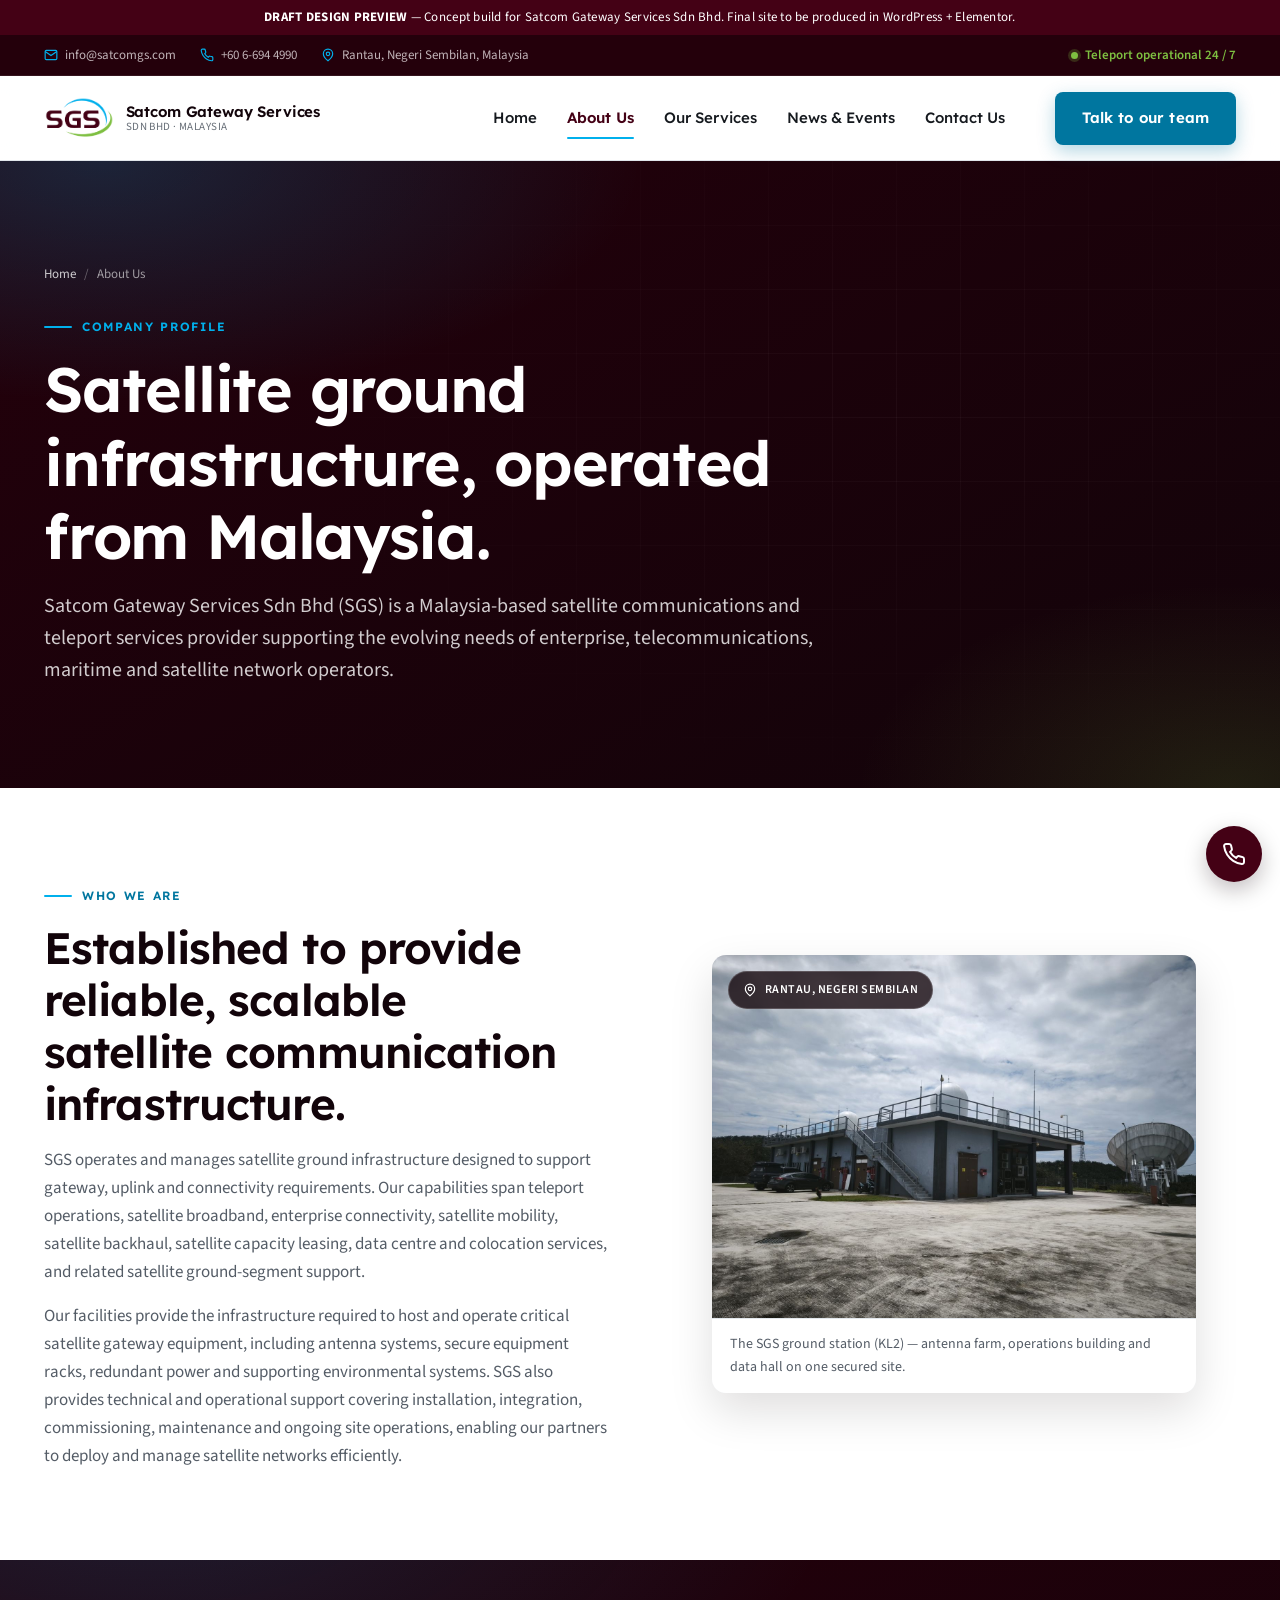
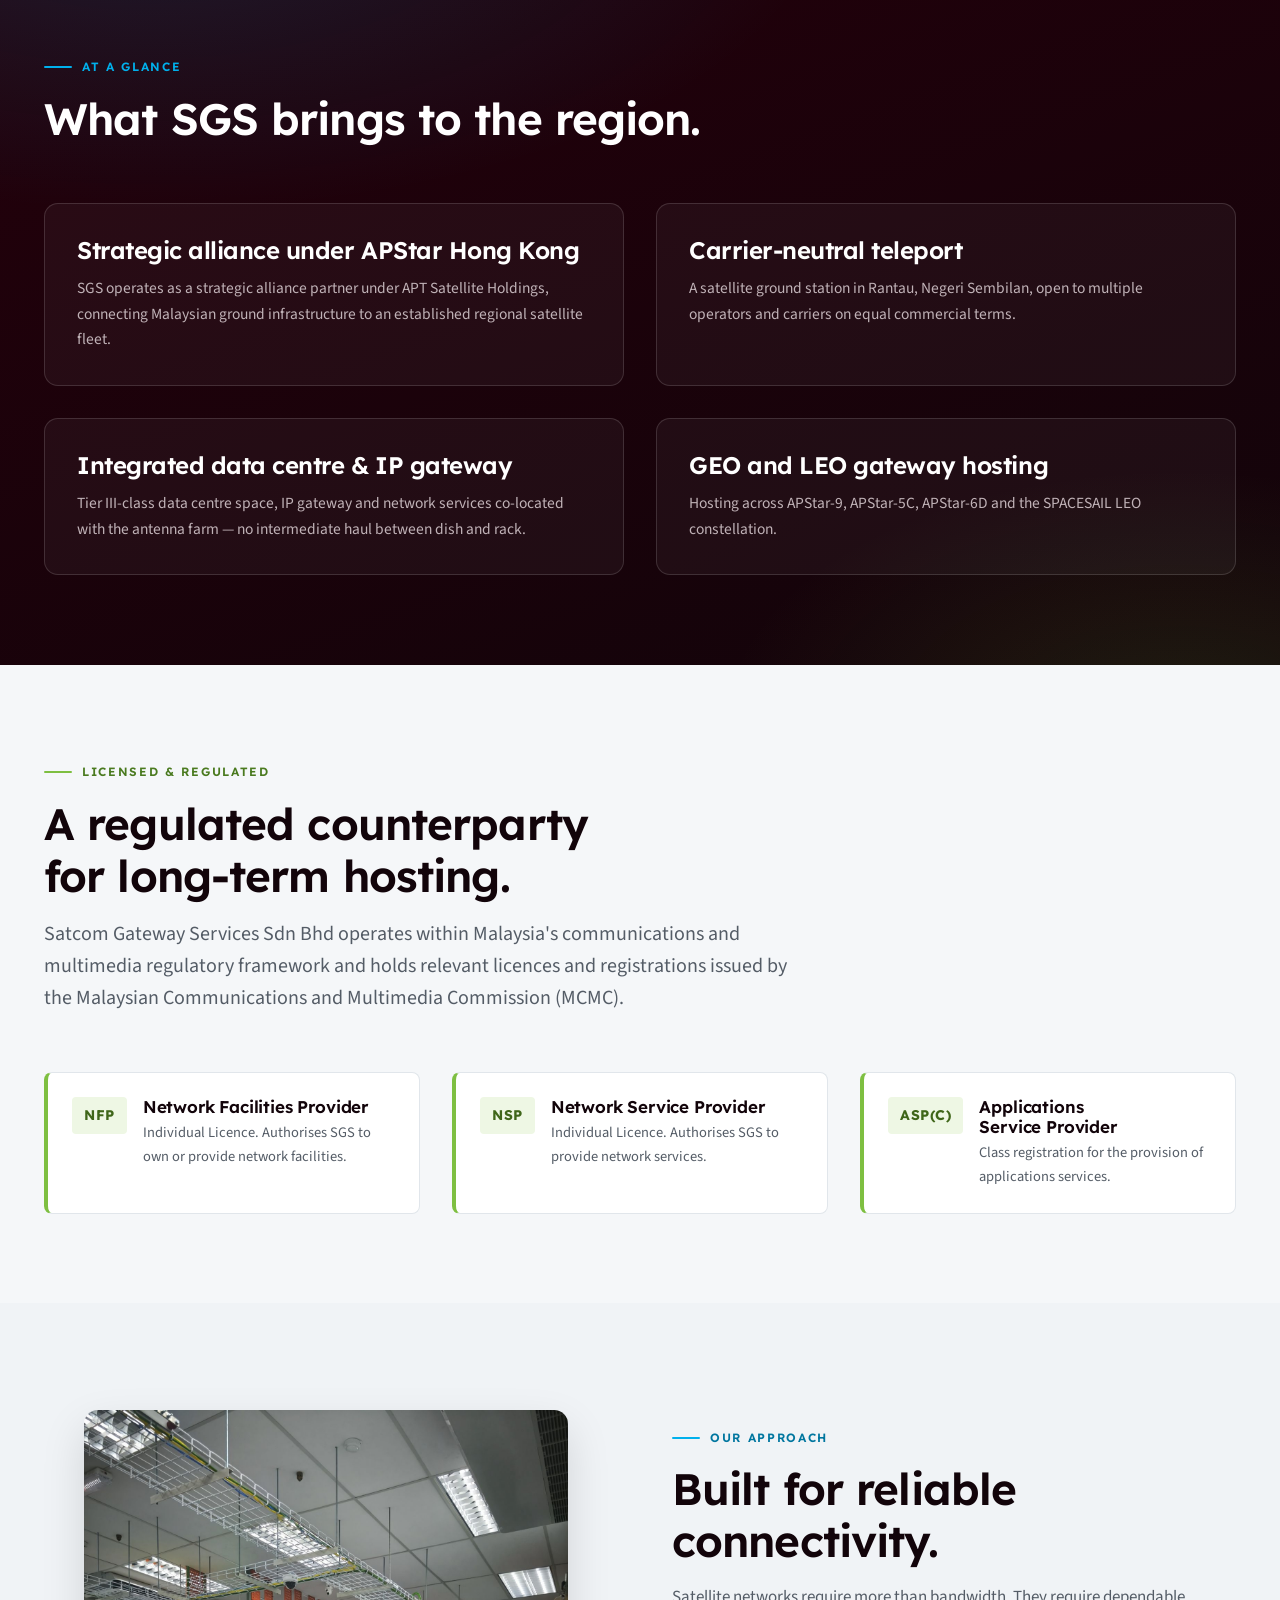
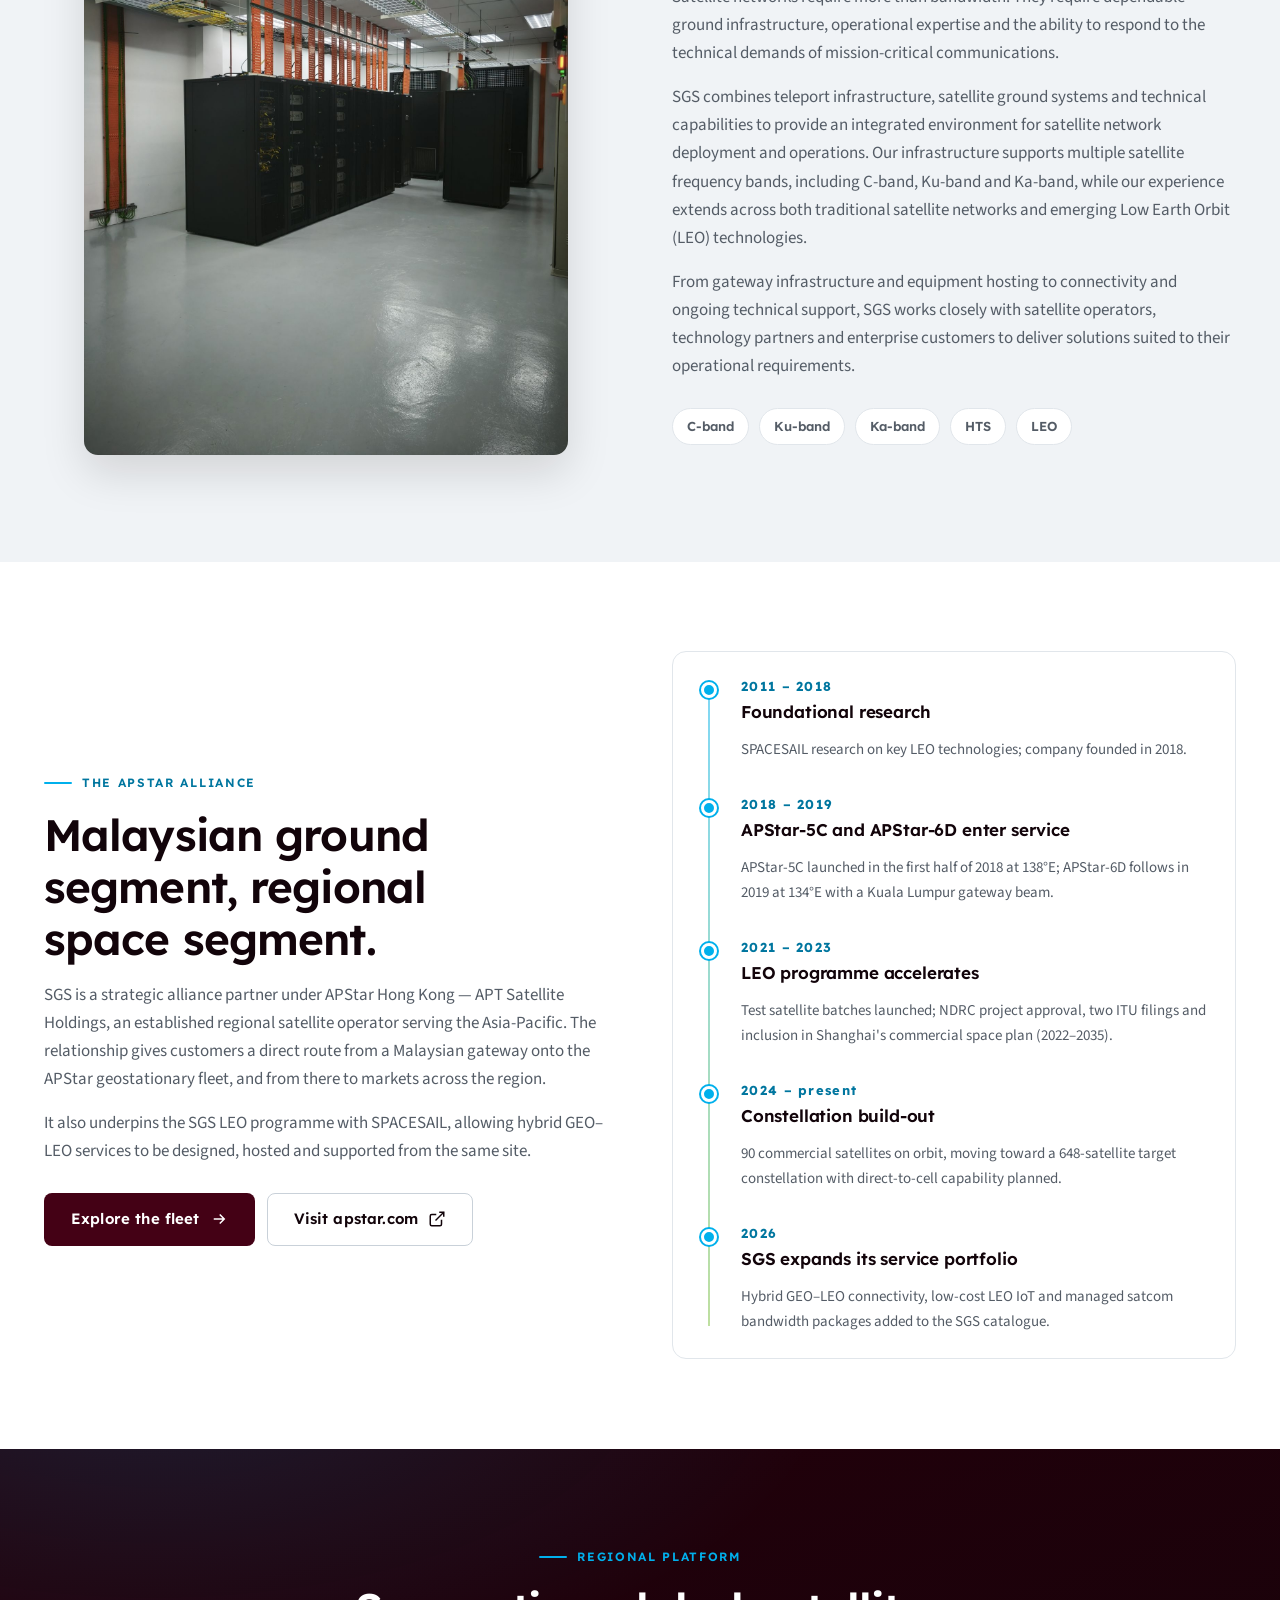
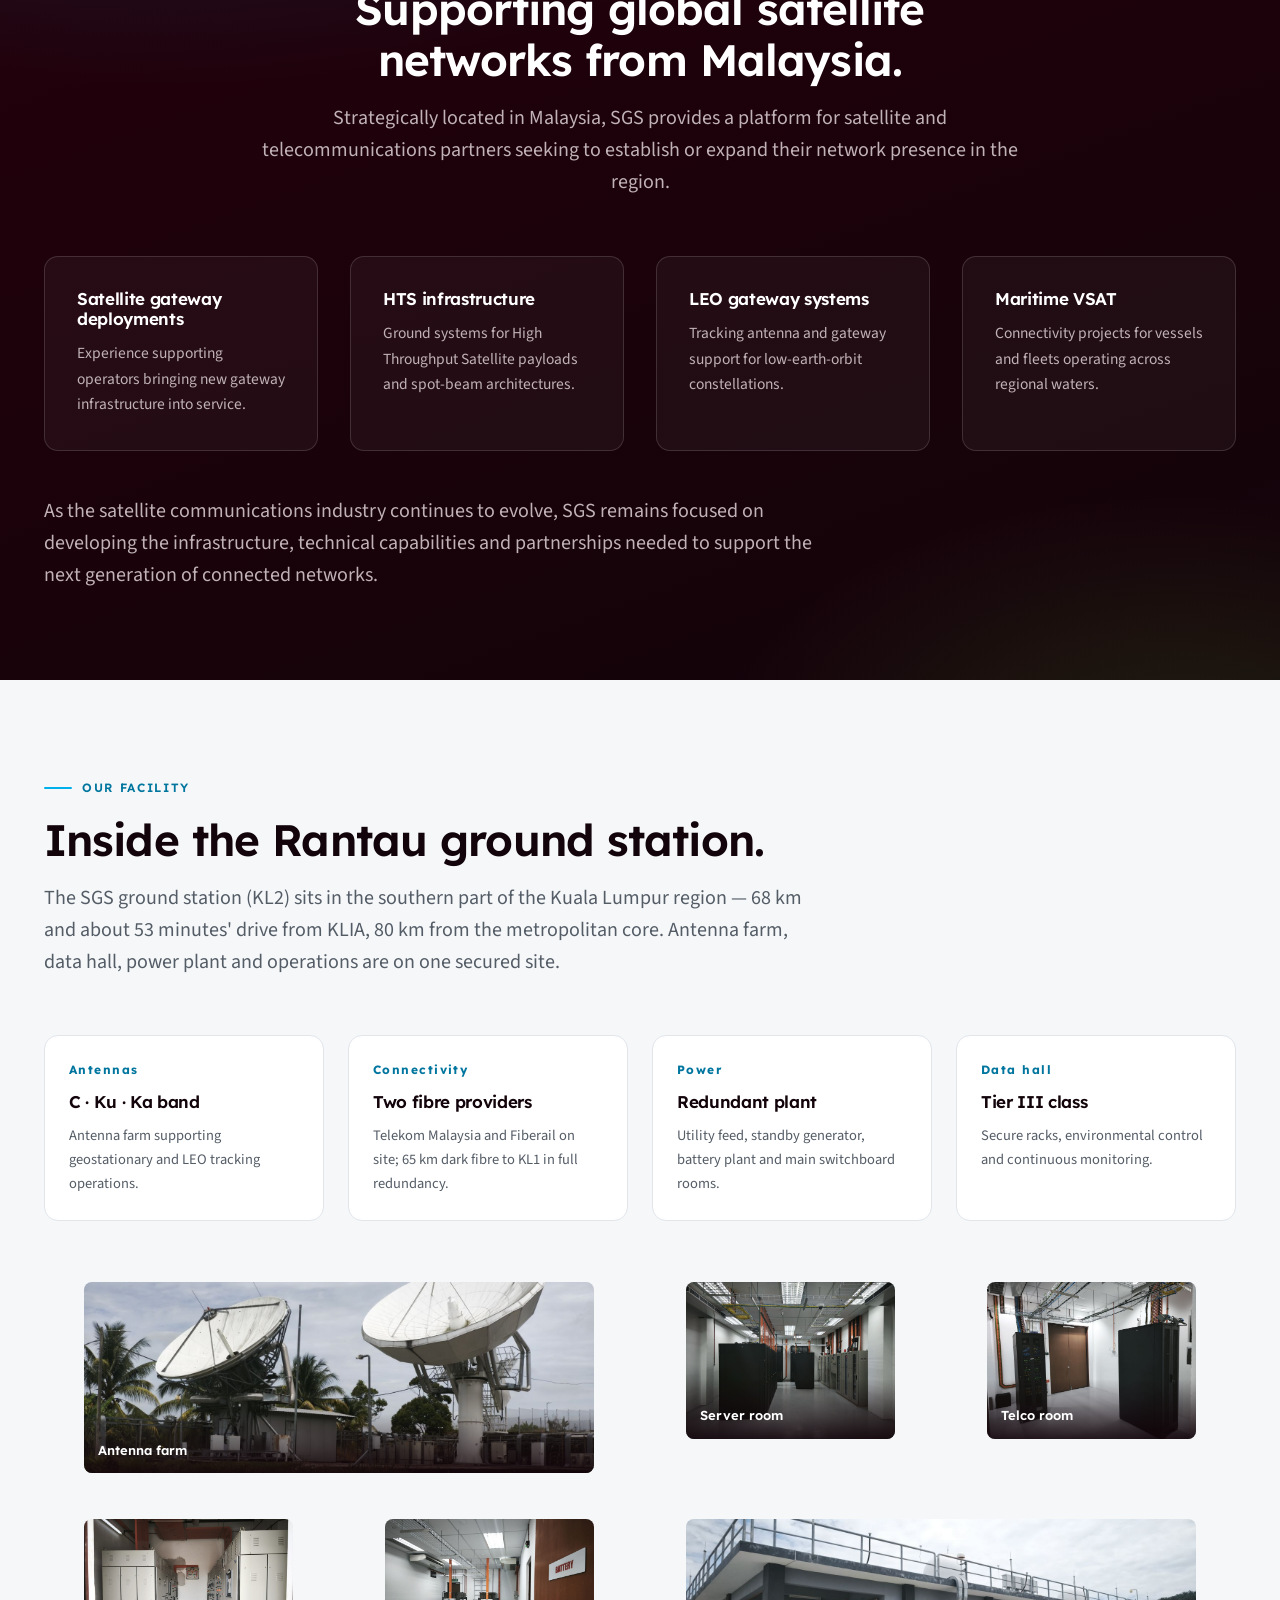
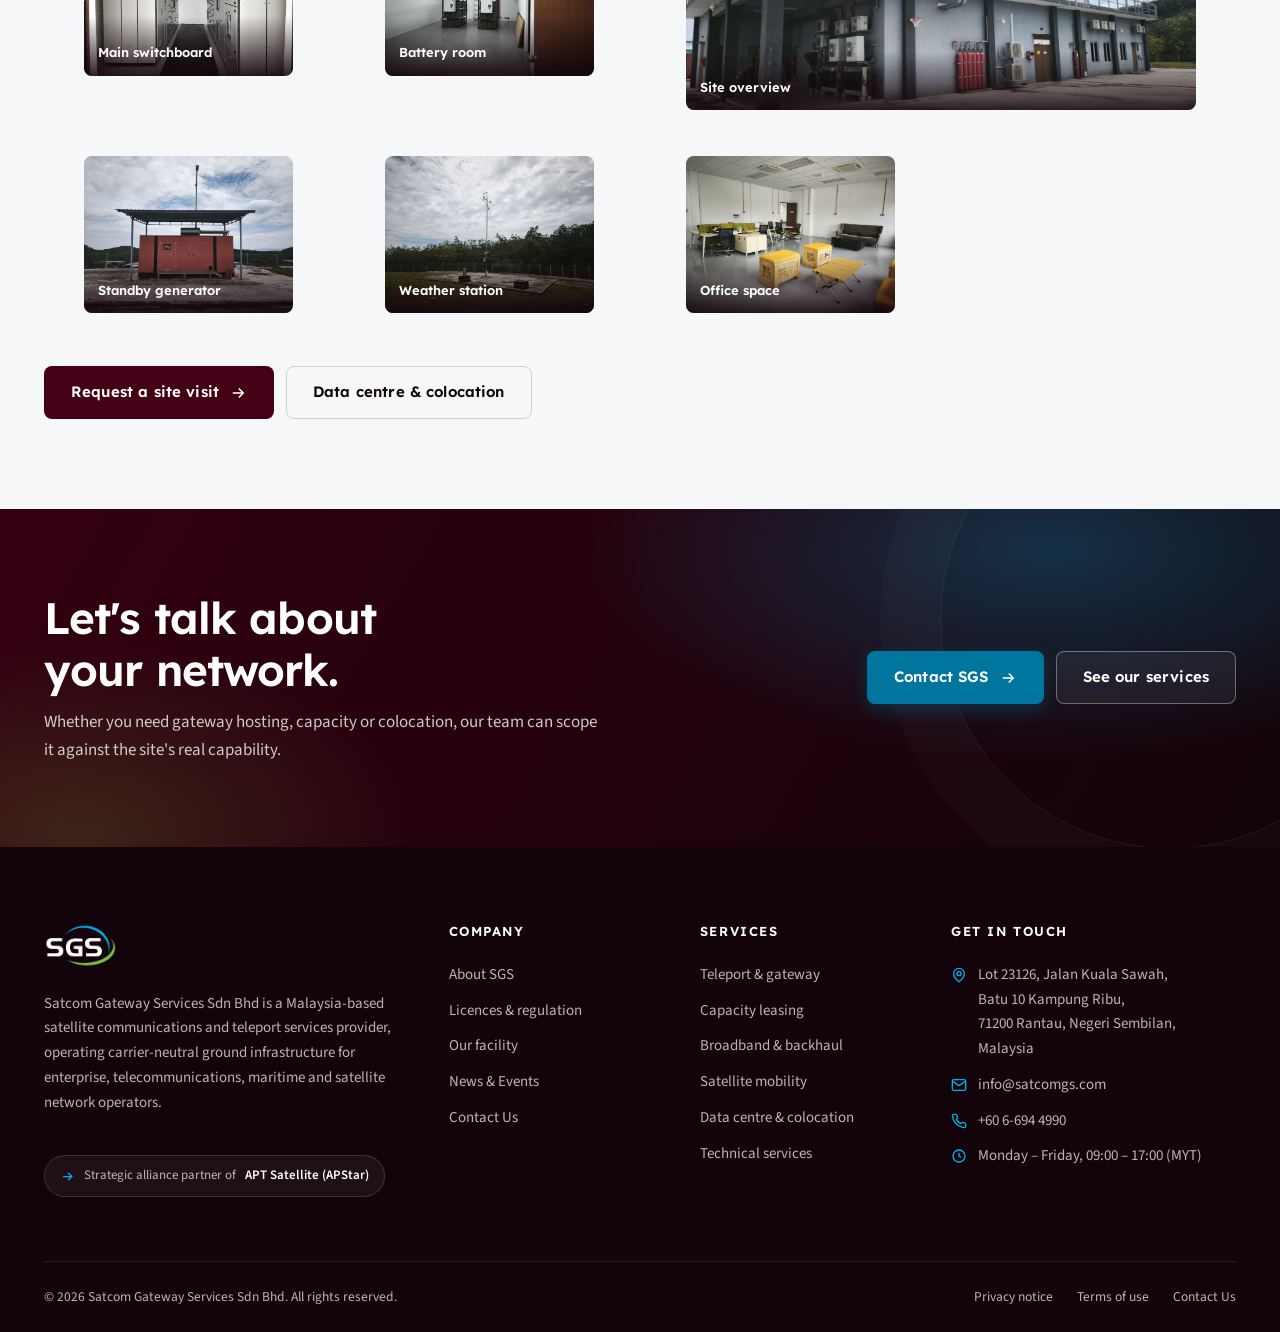
==== about.html @ a2d7fd1b "Add SGS website design draft Static HTML/CSS draft of the Satcom Gateway Services Sdn Bhd website, b" ====
<!DOCTYPE html>
<html lang="en">
<head>
<meta charset="utf-8">
<meta name="viewport" content="width=device-width, initial-scale=1">
<title>About Us | SGS — Satcom Gateway Services Sdn Bhd</title>
<meta name="description" content="Satcom Gateway Services Sdn Bhd is a Malaysia-based satellite communications and teleport services provider, licensed by the MCMC and a strategic alliance partner of APT Satellite (APStar).">
<link rel="icon" href="assets/img/sgs-logo.png">
<link rel="preconnect" href="https://fonts.googleapis.com">
<link rel="preconnect" href="https://fonts.gstatic.com" crossorigin>
<link href="https://fonts.googleapis.com/css2?family=Lexend:wght@300;400;500;600;700&family=Source+Sans+3:wght@300;400;500;600;700&display=swap" rel="stylesheet">
<link rel="stylesheet" href="assets/css/style.css">
</head>
<body>

<a class="skip-link" href="#main">Skip to main content</a>

<div class="draft-flag">
  <strong>DRAFT DESIGN PREVIEW</strong> — Concept build for Satcom Gateway Services Sdn Bhd. Final site to be produced in WordPress + Elementor.
</div>

<div class="topbar">
  <div class="container topbar__inner">
    <ul class="topbar__list">
      <li>
        <svg viewBox="0 0 24 24" fill="none" stroke="currentColor" stroke-width="2" aria-hidden="true"><rect x="2" y="4" width="20" height="16" rx="2"/><path d="m22 6-10 7L2 6"/></svg>
        <a href="mailto:info@satcomgs.com">info@satcomgs.com</a>
      </li>
      <li>
        <svg viewBox="0 0 24 24" fill="none" stroke="currentColor" stroke-width="2" aria-hidden="true"><path d="M22 16.9v3a2 2 0 0 1-2.2 2 19.8 19.8 0 0 1-8.6-3.1 19.5 19.5 0 0 1-6-6A19.8 19.8 0 0 1 2.1 4.2 2 2 0 0 1 4.1 2h3a2 2 0 0 1 2 1.7c.1 1 .4 1.9.7 2.8a2 2 0 0 1-.5 2.1L8.1 9.9a16 16 0 0 0 6 6l1.3-1.3a2 2 0 0 1 2.1-.4c.9.3 1.8.6 2.8.7a2 2 0 0 1 1.7 2Z"/></svg>
        <a href="tel:+6066944990">+60 6-694 4990</a>
      </li>
      <li>
        <svg viewBox="0 0 24 24" fill="none" stroke="currentColor" stroke-width="2" aria-hidden="true"><path d="M20 10c0 6-8 12-8 12s-8-6-8-12a8 8 0 0 1 16 0Z"/><circle cx="12" cy="10" r="3"/></svg>
        Rantau, Negeri Sembilan, Malaysia
      </li>
    </ul>
    <span class="topbar__tag"><span class="topbar__dot"></span> Teleport operational 24 / 7</span>
  </div>
</div>

<header class="site-header">
  <div class="container site-header__inner">
    <a class="brand" href="index.html" aria-label="SGS — Satcom Gateway Services, home">
      <img src="assets/img/sgs-logo.png" alt="SGS logo" width="693" height="418">
      <span class="brand__text">
        <span class="brand__name">Satcom Gateway Services</span>
        <span class="brand__sub">Sdn Bhd · Malaysia</span>
      </span>
    </a>
    <button class="nav-toggle" type="button" aria-expanded="false" aria-controls="primary-nav" aria-label="Toggle navigation menu">
      <svg class="icon-open" viewBox="0 0 24 24" fill="none" stroke="currentColor" stroke-width="2" aria-hidden="true"><path d="M3 6h18M3 12h18M3 18h18"/></svg>
      <svg class="icon-close" viewBox="0 0 24 24" fill="none" stroke="currentColor" stroke-width="2" aria-hidden="true"><path d="M18 6 6 18M6 6l12 12"/></svg>
    </button>
    <nav class="nav" id="primary-nav" aria-label="Primary">
      <ul class="nav__list">
        <li><a class="nav__link" href="index.html">Home</a></li>
        <li><a class="nav__link is-active" href="about.html" aria-current="page">About Us</a></li>
        <li><a class="nav__link" href="services.html">Our Services</a></li>
        <li><a class="nav__link" href="news.html">News &amp; Events</a></li>
        <li><a class="nav__link" href="contact.html">Contact Us</a></li>
      </ul>
      <div class="nav__cta-mobile"><a class="btn btn--primary" href="contact.html">Talk to our team</a></div>
    </nav>
    <div class="header__cta"><a class="btn btn--primary" href="contact.html">Talk to our team</a></div>
  </div>
</header>

<main id="main">

  <section class="page-hero">
    <div class="container">
      <div class="page-hero__inner">
        <ol class="breadcrumb">
          <li><a href="index.html">Home</a></li>
          <li>About Us</li>
        </ol>
        <span class="eyebrow">Company profile</span>
        <h1>Satellite ground infrastructure, operated from Malaysia.</h1>
        <p class="lead">
          Satcom Gateway Services Sdn Bhd (SGS) is a Malaysia-based satellite communications and
          teleport services provider supporting the evolving needs of enterprise, telecommunications,
          maritime and satellite network operators.
        </p>
      </div>
    </div>
  </section>

  <!-- ============ WHO WE ARE ============ -->
  <section class="section section--light">
    <div class="container">
      <div class="split">
        <div data-reveal>
          <span class="eyebrow">Who we are</span>
          <h2>Established to provide reliable, scalable satellite communication infrastructure.</h2>
          <p class="text-muted">
            SGS operates and manages satellite ground infrastructure designed to support gateway,
            uplink and connectivity requirements. Our capabilities span teleport operations, satellite
            broadband, enterprise connectivity, satellite mobility, satellite backhaul, satellite
            capacity leasing, data centre and colocation services, and related satellite ground-segment
            support.
          </p>
          <p class="text-muted">
            Our facilities provide the infrastructure required to host and operate critical satellite
            gateway equipment, including antenna systems, secure equipment racks, redundant power and
            supporting environmental systems. SGS also provides technical and operational support
            covering installation, integration, commissioning, maintenance and ongoing site operations,
            enabling our partners to deploy and manage satellite networks efficiently.
          </p>
        </div>
        <div class="split__media" data-reveal data-reveal-delay="1">
          <figure class="figure">
            <span class="figure-badge">
              <svg viewBox="0 0 24 24" width="14" height="14" fill="none" stroke="currentColor" stroke-width="2" aria-hidden="true"><path d="M20 10c0 6-8 12-8 12s-8-6-8-12a8 8 0 0 1 16 0Z"/><circle cx="12" cy="10" r="3"/></svg>
              Rantau, Negeri Sembilan
            </span>
            <img src="assets/img/facility-2.jpg" alt="The SGS teleport site and operations building in Rantau" loading="lazy" width="1400" height="1050">
            <figcaption>The SGS ground station (KL2) — antenna farm, operations building and data hall on one secured site.</figcaption>
          </figure>
        </div>
      </div>
    </div>
  </section>

  <!-- ============ AT A GLANCE ============ -->
  <section class="section section--dark">
    <div class="container">
      <div class="section-head" data-reveal>
        <span class="eyebrow">At a glance</span>
        <h2>What SGS brings to the region.</h2>
      </div>
      <div class="grid grid--2 grid--gap-lg">
        <article class="card card--dark" data-reveal>
          <h3>Strategic alliance under APStar Hong Kong</h3>
          <p>SGS operates as a strategic alliance partner under APT Satellite Holdings, connecting Malaysian ground infrastructure to an established regional satellite fleet.</p>
        </article>
        <article class="card card--dark" data-reveal data-reveal-delay="1">
          <h3>Carrier-neutral teleport</h3>
          <p>A satellite ground station in Rantau, Negeri Sembilan, open to multiple operators and carriers on equal commercial terms.</p>
        </article>
        <article class="card card--dark" data-reveal data-reveal-delay="2">
          <h3>Integrated data centre &amp; IP gateway</h3>
          <p>Tier III-class data centre space, IP gateway and network services co-located with the antenna farm — no intermediate haul between dish and rack.</p>
        </article>
        <article class="card card--dark" data-reveal data-reveal-delay="3">
          <h3>GEO and LEO gateway hosting</h3>
          <p>Hosting across APStar-9, APStar-5C, APStar-6D and the SPACESAIL LEO constellation.</p>
        </article>
      </div>
    </div>
  </section>

  <!-- ============ LICENCES ============ -->
  <section class="section" id="licences">
    <div class="container">
      <div class="section-head" data-reveal>
        <span class="eyebrow eyebrow--green">Licensed &amp; regulated</span>
        <h2>A regulated counterparty for long-term hosting.</h2>
        <p class="lead">
          Satcom Gateway Services Sdn Bhd operates within Malaysia's communications and multimedia
          regulatory framework and holds relevant licences and registrations issued by the Malaysian
          Communications and Multimedia Commission (MCMC).
        </p>
      </div>

      <div class="grid grid--3 grid--gap-lg">
        <div class="licence-card" data-reveal>
          <span class="licence-card__code">NFP</span>
          <div>
            <h4>Network Facilities Provider</h4>
            <p>Individual Licence. Authorises SGS to own or provide network facilities.</p>
          </div>
        </div>
        <div class="licence-card" data-reveal data-reveal-delay="1">
          <span class="licence-card__code">NSP</span>
          <div>
            <h4>Network Service Provider</h4>
            <p>Individual Licence. Authorises SGS to provide network services.</p>
          </div>
        </div>
        <div class="licence-card" data-reveal data-reveal-delay="2">
          <span class="licence-card__code">ASP(C)</span>
          <div>
            <h4>Applications Service Provider</h4>
            <p>Class registration for the provision of applications services.</p>
          </div>
        </div>
      </div>
    </div>
  </section>

  <!-- ============ BUILT FOR RELIABLE CONNECTIVITY ============ -->
  <section class="section section--tint">
    <div class="container">
      <div class="split split--media-first">
        <div class="split__media" data-reveal>
          <figure class="figure figure--tall">
            <img src="assets/img/server-room-2.jpg" alt="Racks and cabling inside the SGS server room" loading="lazy" width="1400" height="1866">
          </figure>
        </div>
        <div data-reveal data-reveal-delay="1">
          <span class="eyebrow">Our approach</span>
          <h2>Built for reliable connectivity.</h2>
          <p class="text-muted">
            Satellite networks require more than bandwidth. They require dependable ground
            infrastructure, operational expertise and the ability to respond to the technical demands of
            mission-critical communications.
          </p>
          <p class="text-muted">
            SGS combines teleport infrastructure, satellite ground systems and technical capabilities to
            provide an integrated environment for satellite network deployment and operations. Our
            infrastructure supports multiple satellite frequency bands, including C-band, Ku-band and
            Ka-band, while our experience extends across both traditional satellite networks and
            emerging Low Earth Orbit (LEO) technologies.
          </p>
          <p class="text-muted">
            From gateway infrastructure and equipment hosting to connectivity and ongoing technical
            support, SGS works closely with satellite operators, technology partners and enterprise
            customers to deliver solutions suited to their operational requirements.
          </p>
          <div class="pill-row" style="margin-top:28px">
            <span class="pill">C-band</span>
            <span class="pill">Ku-band</span>
            <span class="pill">Ka-band</span>
            <span class="pill">HTS</span>
            <span class="pill">LEO</span>
          </div>
        </div>
      </div>
    </div>
  </section>

  <!-- ============ ALLIANCE ============ -->
  <section class="section section--light" id="alliance">
    <div class="container">
      <div class="split">
        <div data-reveal>
          <span class="eyebrow">The APStar alliance</span>
          <h2>Malaysian ground segment, regional space segment.</h2>
          <p class="text-muted">
            SGS is a strategic alliance partner under APStar Hong Kong — APT Satellite Holdings, an
            established regional satellite operator serving the Asia-Pacific. The relationship gives
            customers a direct route from a Malaysian gateway onto the APStar geostationary fleet, and
            from there to markets across the region.
          </p>
          <p class="text-muted">
            It also underpins the SGS LEO programme with SPACESAIL, allowing hybrid GEO–LEO services to
            be designed, hosted and supported from the same site.
          </p>
          <div class="btn-row" style="margin-top:28px">
            <a class="btn btn--maroon" href="services.html#capacity">
              Explore the fleet
              <svg viewBox="0 0 24 24" fill="none" stroke="currentColor" stroke-width="2" aria-hidden="true"><path d="M5 12h14M13 6l6 6-6 6"/></svg>
            </a>
            <a class="btn btn--ghost" href="https://www.apstar.com/" target="_blank" rel="noopener">
              Visit apstar.com
              <svg viewBox="0 0 24 24" fill="none" stroke="currentColor" stroke-width="2" aria-hidden="true"><path d="M18 13v6a2 2 0 0 1-2 2H5a2 2 0 0 1-2-2V8a2 2 0 0 1 2-2h6"/><path d="M15 3h6v6"/><path d="M10 14 21 3"/></svg>
            </a>
          </div>
        </div>

        <div data-reveal data-reveal-delay="1">
          <div class="table-wrap">
            <ul class="timeline">
              <li>
                <span class="timeline__year">2011 – 2018</span>
                <h4>Foundational research</h4>
                <p class="small text-muted">SPACESAIL research on key LEO technologies; company founded in 2018.</p>
              </li>
              <li>
                <span class="timeline__year">2018 – 2019</span>
                <h4>APStar-5C and APStar-6D enter service</h4>
                <p class="small text-muted">APStar-5C launched in the first half of 2018 at 138°E; APStar-6D follows in 2019 at 134°E with a Kuala Lumpur gateway beam.</p>
              </li>
              <li>
                <span class="timeline__year">2021 – 2023</span>
                <h4>LEO programme accelerates</h4>
                <p class="small text-muted">Test satellite batches launched; NDRC project approval, two ITU filings and inclusion in Shanghai's commercial space plan (2022–2035).</p>
              </li>
              <li>
                <span class="timeline__year">2024 – present</span>
                <h4>Constellation build-out</h4>
                <p class="small text-muted">90 commercial satellites on orbit, moving toward a 648-satellite target constellation with direct-to-cell capability planned.</p>
              </li>
              <li>
                <span class="timeline__year">2026</span>
                <h4>SGS expands its service portfolio</h4>
                <p class="small text-muted">Hybrid GEO–LEO connectivity, low-cost LEO IoT and managed satcom bandwidth packages added to the SGS catalogue.</p>
              </li>
            </ul>
          </div>
        </div>
      </div>
    </div>
  </section>

  <!-- ============ SUPPORTING GLOBAL NETWORKS ============ -->
  <section class="section section--dark">
    <div class="container">
      <div class="section-head section-head--center" data-reveal>
        <span class="eyebrow">Regional platform</span>
        <h2>Supporting global satellite networks from Malaysia.</h2>
        <p class="lead">
          Strategically located in Malaysia, SGS provides a platform for satellite and
          telecommunications partners seeking to establish or expand their network presence in
          the region.
        </p>
      </div>

      <div class="grid grid--4 grid--gap-lg">
        <article class="card card--dark" data-reveal>
          <h3 style="font-size:1.0625rem">Satellite gateway deployments</h3>
          <p>Experience supporting operators bringing new gateway infrastructure into service.</p>
        </article>
        <article class="card card--dark" data-reveal data-reveal-delay="1">
          <h3 style="font-size:1.0625rem">HTS infrastructure</h3>
          <p>Ground systems for High Throughput Satellite payloads and spot-beam architectures.</p>
        </article>
        <article class="card card--dark" data-reveal data-reveal-delay="2">
          <h3 style="font-size:1.0625rem">LEO gateway systems</h3>
          <p>Tracking antenna and gateway support for low-earth-orbit constellations.</p>
        </article>
        <article class="card card--dark" data-reveal data-reveal-delay="3">
          <h3 style="font-size:1.0625rem">Maritime VSAT</h3>
          <p>Connectivity projects for vessels and fleets operating across regional waters.</p>
        </article>
      </div>

      <p class="lead" style="margin-top:44px;max-width:780px" data-reveal>
        As the satellite communications industry continues to evolve, SGS remains focused on developing
        the infrastructure, technical capabilities and partnerships needed to support the next
        generation of connected networks.
      </p>
    </div>
  </section>


  <!-- ============ FACILITY / GALLERY ============ -->
  <section class="section" id="facility">
    <div class="container">
      <div class="section-head" data-reveal>
        <span class="eyebrow">Our facility</span>
        <h2>Inside the Rantau ground station.</h2>
        <p class="lead">
          The SGS ground station (KL2) sits in the southern part of the Kuala Lumpur region —
          68&nbsp;km and about 53 minutes' drive from KLIA, 80&nbsp;km from the metropolitan core.
          Antenna farm, data hall, power plant and operations are on one secured site.
        </p>
      </div>

      <div class="grid grid--4" style="margin-bottom:44px" data-reveal>
        <div class="card" style="padding:24px">
          <div class="card__num">Antennas</div>
          <h3 style="font-size:1.0625rem">C · Ku · Ka band</h3>
          <p style="font-size:.9063rem">Antenna farm supporting geostationary and LEO tracking operations.</p>
        </div>
        <div class="card" style="padding:24px">
          <div class="card__num">Connectivity</div>
          <h3 style="font-size:1.0625rem">Two fibre providers</h3>
          <p style="font-size:.9063rem">Telekom Malaysia and Fiberail on site; 65&nbsp;km dark fibre to KL1 in full redundancy.</p>
        </div>
        <div class="card" style="padding:24px">
          <div class="card__num">Power</div>
          <h3 style="font-size:1.0625rem">Redundant plant</h3>
          <p style="font-size:.9063rem">Utility feed, standby generator, battery plant and main switchboard rooms.</p>
        </div>
        <div class="card" style="padding:24px">
          <div class="card__num">Data hall</div>
          <h3 style="font-size:1.0625rem">Tier III class</h3>
          <p style="font-size:.9063rem">Secure racks, environmental control and continuous monitoring.</p>
        </div>
      </div>

      <!-- Photo gallery → Elementor: Gallery widget with lightbox -->
      <div class="gallery" data-reveal>
        <figure class="gallery__item gallery__item--wide" data-lightbox data-caption="Antenna farm — satellite antennas at the SGS ground station, Rantau" tabindex="0" role="button" aria-label="View larger: antenna farm">
          <img src="assets/img/antenna-1.jpg" alt="Two satellite antennas at the SGS ground station" loading="lazy" width="1400" height="1050">
          <figcaption>Antenna farm</figcaption>
        </figure>
        <figure class="gallery__item" data-lightbox data-caption="Server room — equipment racks in the SGS data hall" tabindex="0" role="button" aria-label="View larger: server room">
          <img src="assets/img/server-room-1.jpg" alt="Equipment racks in the SGS server room" loading="lazy" width="1400" height="1050">
          <figcaption>Server room</figcaption>
        </figure>
        <figure class="gallery__item" data-lightbox data-caption="Telco room — carrier hand-off point for Telekom Malaysia and Fiberail" tabindex="0" role="button" aria-label="View larger: telco room">
          <img src="assets/img/telco-room.jpg" alt="Telecommunications equipment room" loading="lazy" width="1400" height="1050">
          <figcaption>Telco room</figcaption>
        </figure>
        <figure class="gallery__item" data-lightbox data-caption="Main switchboard room — electrical distribution" tabindex="0" role="button" aria-label="View larger: main switchboard room">
          <img src="assets/img/switchboard-1.jpg" alt="Main switchboard room" loading="lazy" width="1400" height="1050">
          <figcaption>Main switchboard</figcaption>
        </figure>
        <figure class="gallery__item" data-lightbox data-caption="Battery room — UPS battery plant supporting the data hall" tabindex="0" role="button" aria-label="View larger: battery room">
          <img src="assets/img/battery-room.jpg" alt="Battery room supporting redundant power" loading="lazy" width="1400" height="1050">
          <figcaption>Battery room</figcaption>
        </figure>
        <figure class="gallery__item gallery__item--wide" data-lightbox data-caption="Site overview — the SGS teleport at Rantau, Negeri Sembilan" tabindex="0" role="button" aria-label="View larger: site overview">
          <img src="assets/img/facility-1.jpg" alt="Overview of the SGS teleport site" loading="lazy" width="1400" height="1050">
          <figcaption>Site overview</figcaption>
        </figure>
        <figure class="gallery__item" data-lightbox data-caption="Standby generator — backup power for the ground station" tabindex="0" role="button" aria-label="View larger: standby generator">
          <img src="assets/img/generator.jpg" alt="Standby generator at the SGS facility" loading="lazy" width="1400" height="1050">
          <figcaption>Standby generator</figcaption>
        </figure>
        <figure class="gallery__item" data-lightbox data-caption="Weather station — on-site meteorological monitoring" tabindex="0" role="button" aria-label="View larger: weather station">
          <img src="assets/img/weather-station.jpg" alt="Weather station at the SGS facility" loading="lazy" width="1400" height="1050">
          <figcaption>Weather station</figcaption>
        </figure>
        <figure class="gallery__item" data-lightbox data-caption="Office space — operations and engineering offices on site" tabindex="0" role="button" aria-label="View larger: office space">
          <img src="assets/img/office-space.jpg" alt="Office space at the SGS facility" loading="lazy" width="1400" height="1050">
          <figcaption>Office space</figcaption>
        </figure>
      </div>

      <div class="btn-row" style="margin-top:36px" data-reveal>
        <a class="btn btn--maroon" href="contact.html">
          Request a site visit
          <svg viewBox="0 0 24 24" fill="none" stroke="currentColor" stroke-width="2" aria-hidden="true"><path d="M5 12h14M13 6l6 6-6 6"/></svg>
        </a>
        <a class="btn btn--ghost" href="services.html#datacentre">Data centre &amp; colocation</a>
      </div>
    </div>
  </section>

  <section class="cta-band">
    <div class="container cta-band__inner">
      <div>
        <h2>Let's talk about your network.</h2>
        <p>Whether you need gateway hosting, capacity or colocation, our team can scope it against the site's real capability.</p>
      </div>
      <div class="btn-row">
        <a class="btn btn--primary" href="contact.html">
          Contact SGS
          <svg viewBox="0 0 24 24" fill="none" stroke="currentColor" stroke-width="2" aria-hidden="true"><path d="M5 12h14M13 6l6 6-6 6"/></svg>
        </a>
        <a class="btn btn--ghost-light" href="services.html">See our services</a>
      </div>
    </div>
  </section>

</main>

<footer class="site-footer">
  <div class="container">
    <div class="footer-grid">
      <div class="footer-brand">
        <img src="assets/img/sgs-logo-light.png" alt="SGS — Satcom Gateway Services" width="693" height="418">
        <p>
          Satcom Gateway Services Sdn Bhd is a Malaysia-based satellite communications and teleport
          services provider, operating carrier-neutral ground infrastructure for enterprise,
          telecommunications, maritime and satellite network operators.
        </p>
        <span class="footer-parent">
          <svg viewBox="0 0 24 24" width="15" height="15" fill="none" stroke="#00B0EC" stroke-width="2" aria-hidden="true"><path d="M5 12h14M13 6l6 6-6 6"/></svg>
          Strategic alliance partner of <strong>APT Satellite (APStar)</strong>
        </span>
      </div>
      <div>
        <h4>Company</h4>
        <ul>
          <li><a href="about.html">About SGS</a></li>
          <li><a href="about.html#licences">Licences &amp; regulation</a></li>
          <li><a href="about.html#facility">Our facility</a></li>
          <li><a href="news.html">News &amp; Events</a></li>
          <li><a href="contact.html">Contact Us</a></li>
        </ul>
      </div>
      <div>
        <h4>Services</h4>
        <ul>
          <li><a href="services.html#gateway">Teleport &amp; gateway</a></li>
          <li><a href="services.html#capacity">Capacity leasing</a></li>
          <li><a href="services.html#broadband">Broadband &amp; backhaul</a></li>
          <li><a href="services.html#mobility">Satellite mobility</a></li>
          <li><a href="services.html#datacentre">Data centre &amp; colocation</a></li>
          <li><a href="services.html#technical">Technical services</a></li>
        </ul>
      </div>
      <div>
        <h4>Get in touch</h4>
        <ul class="footer-contact">
          <li>
            <svg viewBox="0 0 24 24" fill="none" stroke="currentColor" stroke-width="2" aria-hidden="true"><path d="M20 10c0 6-8 12-8 12s-8-6-8-12a8 8 0 0 1 16 0Z"/><circle cx="12" cy="10" r="3"/></svg>
            <span>Lot 23126, Jalan Kuala Sawah,<br>Batu 10 Kampung Ribu,<br>71200 Rantau, Negeri Sembilan,<br>Malaysia</span>
          </li>
          <li>
            <svg viewBox="0 0 24 24" fill="none" stroke="currentColor" stroke-width="2" aria-hidden="true"><rect x="2" y="4" width="20" height="16" rx="2"/><path d="m22 6-10 7L2 6"/></svg>
            <a href="mailto:info@satcomgs.com">info@satcomgs.com</a>
          </li>
          <li>
            <svg viewBox="0 0 24 24" fill="none" stroke="currentColor" stroke-width="2" aria-hidden="true"><path d="M22 16.9v3a2 2 0 0 1-2.2 2 19.8 19.8 0 0 1-8.6-3.1 19.5 19.5 0 0 1-6-6A19.8 19.8 0 0 1 2.1 4.2 2 2 0 0 1 4.1 2h3a2 2 0 0 1 2 1.7c.1 1 .4 1.9.7 2.8a2 2 0 0 1-.5 2.1L8.1 9.9a16 16 0 0 0 6 6l1.3-1.3a2 2 0 0 1 2.1-.4c.9.3 1.8.6 2.8.7a2 2 0 0 1 1.7 2Z"/></svg>
            <a href="tel:+6066944990">+60 6-694 4990</a>
          </li>
          <li>
            <svg viewBox="0 0 24 24" fill="none" stroke="currentColor" stroke-width="2" aria-hidden="true"><circle cx="12" cy="12" r="9"/><path d="M12 7v5l3 2"/></svg>
            <span>Monday – Friday, 09:00 – 17:00 (MYT)</span>
          </li>
        </ul>
      </div>
    </div>
    <div class="footer-bottom">
      <span>© <span data-year>2026</span> Satcom Gateway Services Sdn Bhd. All rights reserved.</span>
      <ul>
        <li><a href="#">Privacy notice</a></li>
        <li><a href="#">Terms of use</a></li>
        <li><a href="contact.html">Contact Us</a></li>
      </ul>
    </div>
  </div>
</footer>

<div class="float-actions">
  <a class="float-btn float-btn--call" href="tel:+6066944990" aria-label="Call SGS">
    <svg viewBox="0 0 24 24" fill="none" stroke="currentColor" stroke-width="2" aria-hidden="true"><path d="M22 16.9v3a2 2 0 0 1-2.2 2 19.8 19.8 0 0 1-8.6-3.1 19.5 19.5 0 0 1-6-6A19.8 19.8 0 0 1 2.1 4.2 2 2 0 0 1 4.1 2h3a2 2 0 0 1 2 1.7c.1 1 .4 1.9.7 2.8a2 2 0 0 1-.5 2.1L8.1 9.9a16 16 0 0 0 6 6l1.3-1.3a2 2 0 0 1 2.1-.4c.9.3 1.8.6 2.8.7a2 2 0 0 1 1.7 2Z"/></svg>
  </a>
</div>

<script src="assets/js/main.js"></script>
</body>
</html>
---- assets/css/style.css ----
/* ==========================================================================
   SGS — Satcom Gateway Services Sdn Bhd
   Design system stylesheet (draft / WordPress + Elementor reference build)

   Every visual pattern here maps to a native Elementor capability.
   See ELEMENTOR-BUILD-GUIDE.md for the widget-by-widget mapping.
   ========================================================================== */

/* --------------------------------------------------------------------------
   1. TOKENS  →  Elementor: Site Settings ▸ Global Colors + Global Fonts
   -------------------------------------------------------------------------- */
:root {
  /* Brand — sampled from the SGS logo */
  --sgs-maroon:        #440115;
  --sgs-cyan:          #00B0EC;
  --sgs-green:         #7EBF41;

  /* Extended brand ramp */
  --ink:               #12040A;
  --maroon-900:        #24000B;
  --maroon-800:        #340010;
  --maroon-700:        #440115;
  --maroon-600:        #5E0A22;
  --maroon-500:        #7A1433;

  --cyan-800:          #005C7E;
  --cyan-700:          #00769F;
  --cyan-600:          #0098CC;
  --cyan-500:          #00B0EC;
  --cyan-100:          #E2F5FD;

  --green-700:         #3F6619;
  --green-600:         #4A7A1F;
  --green-500:         #7EBF41;
  --green-100:         #EEF7E4;

  /* Neutrals */
  --bg:                #F5F7F9;
  --bg-alt:            #FFFFFF;
  --surface:           #FFFFFF;
  --surface-2:         #F0F3F6;
  --fg:                #15191E;
  --fg-muted:          #545C66;
  --fg-subtle:         #666D76;
  --border:            #E1E6EB;
  --border-strong:     #C9D1D9;

  /* On dark */
  --dark-fg:           #F7F3F4;
  --dark-fg-muted:     #C0B2B7;
  --dark-border:       rgba(255, 255, 255, .14);

  /* Typography — Elementor Global Fonts */
  --font-display: 'Lexend', -apple-system, BlinkMacSystemFont, 'Segoe UI', sans-serif;
  --font-body:    'Source Sans 3', -apple-system, BlinkMacSystemFont, 'Segoe UI', sans-serif;

  /* Spacing scale */
  --space-1: 4px;   --space-2: 8px;   --space-3: 12px;  --space-4: 16px;
  --space-5: 24px;  --space-6: 32px;  --space-7: 48px;  --space-8: 64px;
  --space-9: 96px;  --space-10: 128px;

  /* Radii / shadows / motion */
  --radius-sm: 4px;
  --radius:    8px;
  --radius-lg: 14px;
  --shadow-sm: 0 1px 2px rgba(18, 4, 10, .06), 0 1px 3px rgba(18, 4, 10, .05);
  --shadow:    0 4px 12px rgba(18, 4, 10, .07), 0 1px 3px rgba(18, 4, 10, .05);
  --shadow-lg: 0 18px 44px rgba(18, 4, 10, .13);
  --ease:      cubic-bezier(.22, .61, .36, 1);
  --dur:       220ms;

  --container: 1240px;
  --container-narrow: 900px;
  --header-h: 84px;
}

/* --------------------------------------------------------------------------
   2. RESET / BASE
   -------------------------------------------------------------------------- */
*, *::before, *::after { box-sizing: border-box; }

html {
  scroll-behavior: smooth;
  scroll-padding-top: calc(var(--header-h) + 16px);
  -webkit-text-size-adjust: 100%;
}

body {
  margin: 0;
  font-family: var(--font-body);
  font-size: 17px;
  line-height: 1.65;
  color: var(--fg);
  background: var(--bg);
  -webkit-font-smoothing: antialiased;
  overflow-x: hidden;
}

img { max-width: 100%; height: auto; display: block; }
a   { color: var(--cyan-700); text-decoration: none; transition: color var(--dur) var(--ease); }
a:hover { color: var(--cyan-600); }

h1, h2, h3, h4, h5 {
  font-family: var(--font-display);
  font-weight: 600;
  line-height: 1.18;
  letter-spacing: -.02em;
  color: var(--ink);
  margin: 0 0 var(--space-4);
  text-wrap: balance;
}

h1 { font-size: clamp(2.25rem, 1.5rem + 3.2vw, 3.9rem); font-weight: 600; }
h2 { font-size: clamp(1.75rem, 1.25rem + 2.1vw, 2.75rem); }
h3 { font-size: clamp(1.2rem, 1.05rem + .6vw, 1.5rem); }
h4 { font-size: 1.0625rem; letter-spacing: -.01em; }

p { margin: 0 0 var(--space-4); }
p:last-child { margin-bottom: 0; }

ul, ol { margin: 0 0 var(--space-4); padding-left: 1.2em; }
li { margin-bottom: var(--space-2); }

:focus-visible {
  outline: 3px solid var(--cyan-500);
  outline-offset: 3px;
  border-radius: 2px;
}

::selection { background: var(--cyan-500); color: #fff; }

.skip-link {
  position: absolute; left: -9999px; top: 0; z-index: 999;
  background: var(--maroon-700); color: #fff;
  padding: 12px 20px; font-weight: 600;
}
.skip-link:focus { left: 8px; top: 8px; color: #fff; }

/* --------------------------------------------------------------------------
   3. LAYOUT PRIMITIVES  →  Elementor: Container (boxed / full width)
   -------------------------------------------------------------------------- */
.container {
  width: 100%;
  max-width: var(--container);
  margin-inline: auto;
  padding-inline: var(--space-5);
}
.container--narrow { max-width: var(--container-narrow); }

.section        { padding-block: clamp(56px, 7vw, 104px); }
.section--tight { padding-block: clamp(40px, 5vw, 72px); }
.section--light { background: var(--bg-alt); }
.section--tint  { background: var(--surface-2); }

.section--dark {
  background:
    radial-gradient(1100px 520px at 12% -10%, rgba(0, 176, 236, .16), transparent 62%),
    radial-gradient(760px 420px at 92% 108%, rgba(126, 191, 65, .13), transparent 60%),
    linear-gradient(160deg, var(--maroon-900) 0%, var(--ink) 100%);
  color: var(--dark-fg);
}
.section--dark h2,
.section--dark h3,
.section--dark h4 { color: #fff; }
.section--dark p  { color: var(--dark-fg-muted); }
.section--dark a:not(.btn) { color: var(--cyan-500); }

/* Grids */
.grid { display: grid; gap: var(--space-5); }
.grid--2 { grid-template-columns: repeat(2, minmax(0, 1fr)); }
.grid--3 { grid-template-columns: repeat(3, minmax(0, 1fr)); }
.grid--4 { grid-template-columns: repeat(4, minmax(0, 1fr)); }
.grid--gap-lg { gap: var(--space-6); }

.split {
  display: grid;
  grid-template-columns: repeat(2, minmax(0, 1fr));
  gap: clamp(32px, 5vw, 72px);
  align-items: center;
}
.split--media-first > .split__media { order: -1; }
.split--wide-left { grid-template-columns: 1.25fr 1fr; }
.split--top { align-items: start; }

/* --------------------------------------------------------------------------
   4. TYPOGRAPHIC HELPERS
   -------------------------------------------------------------------------- */
.eyebrow {
  display: inline-flex; align-items: center; gap: 10px;
  font-family: var(--font-display);
  font-size: .75rem; font-weight: 600;
  letter-spacing: .14em; text-transform: uppercase;
  color: var(--cyan-700);
  margin-bottom: var(--space-4);
}
.eyebrow::before {
  content: ""; width: 28px; height: 2px;
  background: var(--cyan-500); border-radius: 2px;
}
.section--dark .eyebrow { color: var(--cyan-500); }
.eyebrow--green { color: var(--green-600); }
.eyebrow--green::before { background: var(--green-500); }

.lead {
  font-size: clamp(1.0625rem, 1rem + .35vw, 1.25rem);
  line-height: 1.6;
  color: var(--fg-muted);
}
.section--dark .lead { color: var(--dark-fg-muted); }

.section-head { max-width: 760px; margin-bottom: clamp(36px, 4.5vw, 60px); }
.section-head--center { margin-inline: auto; text-align: center; }
.section-head--center .eyebrow { justify-content: center; }

.text-muted { color: var(--fg-muted); }
.small { font-size: .9375rem; }
.mono {
  font-family: ui-monospace, 'SFMono-Regular', 'Cascadia Mono', Consolas, monospace;
  font-size: .875rem;
  letter-spacing: .01em;
}

/* --------------------------------------------------------------------------
   5. BUTTONS  →  Elementor: Button widget (Global style)
   -------------------------------------------------------------------------- */
.btn {
  display: inline-flex; align-items: center; justify-content: center; gap: 10px;
  min-height: 48px;
  padding: 13px 26px;
  font-family: var(--font-display);
  font-size: .9375rem; font-weight: 600; letter-spacing: .01em;
  border: 1.5px solid transparent;
  border-radius: var(--radius);
  cursor: pointer;
  text-align: center;
  transition: background var(--dur) var(--ease), color var(--dur) var(--ease),
              border-color var(--dur) var(--ease), transform var(--dur) var(--ease),
              box-shadow var(--dur) var(--ease);
}
.btn:hover { transform: translateY(-2px); }
.btn:active { transform: translateY(0); }
.btn svg { width: 18px; height: 18px; flex: none; }

.btn--primary {
  background: var(--cyan-700); color: #fff;
  box-shadow: 0 6px 18px rgba(0, 118, 159, .30);
}
.btn--primary:hover { background: var(--cyan-800); color: #fff; box-shadow: 0 10px 26px rgba(0, 118, 159, .36); }

.btn--maroon { background: var(--maroon-700); color: #fff; }
.btn--maroon:hover { background: var(--maroon-600); color: #fff; }

.btn--ghost {
  background: transparent; color: var(--ink);
  border-color: var(--border-strong);
}
.btn--ghost:hover { background: var(--ink); border-color: var(--ink); color: #fff; }

.btn--ghost-light {
  background: rgba(255, 255, 255, .06); color: #fff;
  border-color: rgba(255, 255, 255, .34);
}
.btn--ghost-light:hover { background: #fff; color: var(--maroon-800); border-color: #fff; }

.btn-row { display: flex; flex-wrap: wrap; gap: var(--space-3); }

.link-arrow {
  display: inline-flex; align-items: center; gap: 8px;
  font-family: var(--font-display); font-weight: 600; font-size: .9375rem;
  color: var(--cyan-700);
}
.link-arrow svg { width: 16px; height: 16px; transition: transform var(--dur) var(--ease); }
.link-arrow:hover svg { transform: translateX(4px); }

/* --------------------------------------------------------------------------
   6. HEADER  →  Elementor Pro: Header template + Nav Menu + sticky effect
   -------------------------------------------------------------------------- */
.topbar {
  background: var(--maroon-900);
  color: var(--dark-fg-muted);
  font-size: .8125rem;
  border-bottom: 1px solid rgba(255, 255, 255, .08);
}
.topbar__inner {
  display: flex; align-items: center; justify-content: space-between;
  gap: var(--space-5); min-height: 40px; flex-wrap: wrap;
}
.topbar__list { display: flex; gap: var(--space-5); list-style: none; margin: 0; padding: 0; flex-wrap: wrap; }
.topbar__list li { margin: 0; display: flex; align-items: center; gap: 7px; }
.topbar a { color: var(--dark-fg-muted); }
.topbar a:hover { color: #fff; }
.topbar svg { width: 14px; height: 14px; color: var(--cyan-500); flex: none; }
.topbar__tag {
  display: inline-flex; align-items: center; gap: 7px;
  font-weight: 600; color: var(--green-500);
}
.topbar__dot {
  width: 7px; height: 7px; border-radius: 50%;
  background: var(--green-500); box-shadow: 0 0 0 3px rgba(126, 191, 65, .22);
}

.site-header {
  position: sticky; top: 0; z-index: 100;
  background: rgba(255, 255, 255, .92);
  backdrop-filter: saturate(150%) blur(10px);
  border-bottom: 1px solid var(--border);
  transition: box-shadow var(--dur) var(--ease);
}
.site-header.is-stuck { box-shadow: 0 6px 24px rgba(18, 4, 10, .09); }

.site-header__inner {
  display: flex; align-items: center; gap: var(--space-5);
  min-height: var(--header-h);
}

.brand { display: flex; align-items: center; gap: 12px; flex: none; }
.brand img { height: 42px; width: auto; }
.brand__text { display: flex; flex-direction: column; line-height: 1.15; }
.brand__name {
  font-family: var(--font-display); font-weight: 600; font-size: .9375rem;
  color: var(--ink); letter-spacing: -.01em;
}
.brand__sub { font-size: .6875rem; color: var(--fg-subtle); letter-spacing: .04em; text-transform: uppercase; }

.nav { margin-left: auto; }
.nav__list { display: flex; align-items: center; gap: 2px; list-style: none; margin: 0; padding: 0; }
.nav__list li { margin: 0; }
.nav__link {
  display: block; position: relative;
  padding: 10px 14px;
  font-family: var(--font-display); font-size: .9375rem; font-weight: 500;
  color: var(--fg); border-radius: var(--radius-sm);
  transition: color var(--dur) var(--ease), background var(--dur) var(--ease);
}
.nav__link:hover { color: var(--maroon-700); background: var(--surface-2); }
.nav__link.is-active { color: var(--maroon-700); font-weight: 600; }
.nav__link.is-active::after {
  content: ""; position: absolute; left: 14px; right: 14px; bottom: 2px;
  height: 2px; background: var(--cyan-500); border-radius: 2px;
}

.header__cta { flex: none; margin-left: var(--space-3); }
/* CTA duplicated inside the mobile panel — hidden until the panel exists */
.nav__cta-mobile { display: none; }

.nav-toggle {
  display: none;
  margin-left: auto;
  width: 48px; height: 48px;
  align-items: center; justify-content: center;
  background: transparent; border: 1.5px solid var(--border-strong);
  border-radius: var(--radius); cursor: pointer; color: var(--ink);
}
.nav-toggle svg { width: 22px; height: 22px; }
.nav-toggle .icon-close { display: none; }
.nav-toggle[aria-expanded="true"] .icon-open { display: none; }
.nav-toggle[aria-expanded="true"] .icon-close { display: block; }

/* --------------------------------------------------------------------------
   7. HERO  →  Elementor: Container with background image + overlay
   -------------------------------------------------------------------------- */
.hero {
  position: relative;
  min-height: clamp(560px, 82vh, 780px);
  /* column: content block grows to fill, fact strip pins to the bottom edge */
  display: flex; flex-direction: column;
  background: var(--ink);
  overflow: hidden;
  isolation: isolate;
}
.hero__bg {
  position: absolute; inset: 0; z-index: -2;
  width: 100%; height: 100%;
  object-fit: cover; object-position: center 42%;
}
.hero__scrim {
  position: absolute; inset: 0; z-index: -1;
  background:
    linear-gradient(100deg, rgba(36, 0, 11, .94) 0%, rgba(36, 0, 11, .80) 38%, rgba(18, 4, 10, .42) 72%, rgba(18, 4, 10, .30) 100%),
    linear-gradient(to top, rgba(18, 4, 10, .72) 0%, transparent 42%);
}
.hero__inner {
  flex: 1;
  display: flex; align-items: center;
  padding-block: clamp(72px, 9vw, 112px);
  position: relative;
}
.hero__content { max-width: 720px; color: #fff; }
.hero h1 { color: #fff; margin-bottom: var(--space-5); }
.hero .lead { color: rgba(255, 255, 255, .84); max-width: 600px; margin-bottom: var(--space-6); }
.hero .eyebrow { color: var(--cyan-500); }

.hero__badge {
  display: inline-flex; align-items: center; gap: 10px;
  padding: 7px 14px 7px 8px;
  margin-bottom: var(--space-5);
  background: rgba(255, 255, 255, .09);
  border: 1px solid rgba(255, 255, 255, .18);
  border-radius: 999px;
  font-size: .8125rem; font-weight: 500; color: rgba(255, 255, 255, .92);
  backdrop-filter: blur(6px);
}
.hero__badge strong { font-weight: 600; color: #fff; }
.hero__badge-chip {
  display: inline-block; padding: 2px 9px;
  background: var(--cyan-500); color: #04222E;
  border-radius: 999px; font-size: .6875rem; font-weight: 700;
  letter-spacing: .06em; text-transform: uppercase;
}

/* Hero strip of key facts — Elementor: Icon Box row inside a container */
.hero__strip {
  position: relative;
  background: rgba(18, 4, 10, .55);
  backdrop-filter: blur(8px);
  border-top: 1px solid rgba(255, 255, 255, .13);
}
.hero__strip-grid {
  display: grid; grid-template-columns: repeat(4, 1fr);
}
.hero__strip-item {
  padding: 22px var(--space-5);
  border-left: 1px solid rgba(255, 255, 255, .11);
}
.hero__strip-item:first-child { border-left: 0; }
.hero__strip-value {
  font-family: var(--font-display); font-size: 1.5rem; font-weight: 600;
  color: #fff; line-height: 1.1;
}
.hero__strip-label {
  font-size: .8125rem; color: rgba(255, 255, 255, .66);
  letter-spacing: .02em; margin-top: 4px;
}

/* Page hero (interior pages) */
.page-hero {
  position: relative;
  padding-block: clamp(64px, 8vw, 112px);
  background:
    radial-gradient(900px 400px at 8% 0%, rgba(0, 176, 236, .20), transparent 60%),
    radial-gradient(620px 340px at 96% 100%, rgba(126, 191, 65, .14), transparent 60%),
    linear-gradient(150deg, var(--maroon-900) 0%, var(--ink) 100%);
  color: #fff;
  overflow: hidden;
}
.page-hero::after {
  content: ""; position: absolute; inset: 0; pointer-events: none;
  background-image:
    linear-gradient(rgba(255, 255, 255, .035) 1px, transparent 1px),
    linear-gradient(90deg, rgba(255, 255, 255, .035) 1px, transparent 1px);
  background-size: 64px 64px;
  mask-image: radial-gradient(70% 90% at 70% 40%, #000, transparent 75%);
}
.page-hero__inner { position: relative; z-index: 1; max-width: 800px; }
.page-hero h1 { color: #fff; }
.page-hero .lead { color: rgba(255, 255, 255, .80); }
.page-hero .eyebrow { color: var(--cyan-500); }

.breadcrumb {
  display: flex; gap: 8px; align-items: center; flex-wrap: wrap;
  list-style: none; margin: 0 0 var(--space-5); padding: 0;
  font-size: .8125rem; color: rgba(255, 255, 255, .58);
}
.breadcrumb li { margin: 0; }
.breadcrumb a { color: rgba(255, 255, 255, .78); }
.breadcrumb a:hover { color: #fff; }
.breadcrumb li + li::before { content: "/"; margin-right: 8px; color: rgba(255, 255, 255, .34); }

/* --------------------------------------------------------------------------
   8. CARDS  →  Elementor: Icon Box / Image Box widgets
   -------------------------------------------------------------------------- */
.card {
  position: relative;
  background: var(--surface);
  border: 1px solid var(--border);
  border-radius: var(--radius-lg);
  padding: var(--space-6);
  transition: transform var(--dur) var(--ease), box-shadow var(--dur) var(--ease),
              border-color var(--dur) var(--ease);
}
.card:hover { transform: translateY(-4px); box-shadow: var(--shadow-lg); border-color: var(--border-strong); }
.card h3 { margin-bottom: var(--space-3); }
.card p { color: var(--fg-muted); font-size: .9688rem; }

.card--link { display: flex; flex-direction: column; }
.card--link .link-arrow { margin-top: auto; padding-top: var(--space-4); }

.card__icon {
  display: inline-flex; align-items: center; justify-content: center;
  width: 52px; height: 52px; margin-bottom: var(--space-5);
  border-radius: var(--radius);
  background: var(--cyan-100); color: var(--cyan-700);
}
.card__icon svg { width: 26px; height: 26px; }
.card__icon--green { background: var(--green-100); color: var(--green-600); }
.card__icon--maroon { background: #FBEBEF; color: var(--maroon-700); }

.card__num {
  font-family: var(--font-display); font-size: .75rem; font-weight: 700;
  letter-spacing: .12em; color: var(--cyan-700);
  margin-bottom: var(--space-3);
}

/* Dark card variant for dark sections */
.card--dark {
  background: rgba(255, 255, 255, .045);
  border-color: var(--dark-border);
}
.card--dark:hover { background: rgba(255, 255, 255, .075); border-color: rgba(0, 176, 236, .42); }
.card--dark h3 { color: #fff; }
.card--dark p  { color: var(--dark-fg-muted); }
.card--dark .card__icon { background: rgba(0, 176, 236, .14); color: var(--cyan-500); }
.card--dark .card__num { color: var(--cyan-500); }

/* Feature list inside cards */
.tick-list { list-style: none; margin: var(--space-4) 0 0; padding: 0; }
.tick-list li {
  position: relative; padding-left: 28px; margin-bottom: 10px;
  font-size: .9375rem; color: var(--fg-muted);
}
.tick-list li::before {
  content: ""; position: absolute; left: 0; top: .48em;
  width: 16px; height: 16px; border-radius: 50%;
  background: var(--green-100) url("data:image/svg+xml,%3Csvg xmlns='http://www.w3.org/2000/svg' viewBox='0 0 20 20' fill='%234A7A1F'%3E%3Cpath fill-rule='evenodd' d='M16.7 5.3a1 1 0 010 1.4l-7.5 7.5a1 1 0 01-1.4 0L3.3 9.7a1 1 0 011.4-1.4l3.8 3.8 6.8-6.8a1 1 0 011.4 0z' clip-rule='evenodd'/%3E%3C/svg%3E") center/12px no-repeat;
}
.section--dark .tick-list li { color: var(--dark-fg-muted); }
.section--dark .tick-list li::before { background-color: rgba(126, 191, 65, .18); }

/* --------------------------------------------------------------------------
   9. STATS  →  Elementor: Counter widget
   -------------------------------------------------------------------------- */
.stats { display: grid; grid-template-columns: repeat(4, 1fr); gap: 1px; background: var(--border); border: 1px solid var(--border); border-radius: var(--radius-lg); overflow: hidden; }
.stat { background: var(--surface); padding: var(--space-6) var(--space-5); text-align: center; }
.stat__value {
  font-family: var(--font-display); font-weight: 600;
  font-size: clamp(2rem, 1.4rem + 2vw, 2.9rem);
  line-height: 1; color: var(--maroon-700);
  letter-spacing: -.03em;
}
.stat__value span { color: var(--cyan-600); }
.stat__label { margin-top: 10px; font-size: .9375rem; color: var(--fg-muted); }

.section--dark .stats { background: var(--dark-border); border-color: var(--dark-border); }
.section--dark .stat { background: rgba(255, 255, 255, .035); }
.section--dark .stat__value { color: #fff; }
.section--dark .stat__label { color: var(--dark-fg-muted); }

/* --------------------------------------------------------------------------
   10. SPEC TABLES  →  Elementor: Table widget / TablePress plugin
   -------------------------------------------------------------------------- */
.spec-table { width: 100%; border-collapse: collapse; font-size: .9375rem; }
.spec-table caption {
  text-align: left; font-family: var(--font-display); font-weight: 600;
  font-size: 1rem; color: var(--ink); padding-bottom: var(--space-3);
}
.spec-table th, .spec-table td {
  text-align: left; padding: 13px 16px;
  border-bottom: 1px solid var(--border);
  vertical-align: top;
}
.spec-table th {
  width: 42%; font-weight: 600; color: var(--fg-muted);
  font-family: var(--font-body);
}
.spec-table td { color: var(--ink); font-weight: 500; }
.spec-table tr:last-child th, .spec-table tr:last-child td { border-bottom: 0; }

.table-wrap {
  background: var(--surface); border: 1px solid var(--border);
  border-radius: var(--radius-lg); padding: var(--space-5);
  overflow-x: auto;
}

/* Data table (fleet comparison) */
.data-table { width: 100%; border-collapse: collapse; font-size: .9375rem; min-width: 640px; }
.data-table thead th {
  background: var(--maroon-900); color: #fff;
  font-family: var(--font-display); font-weight: 600; font-size: .8125rem;
  letter-spacing: .04em; text-transform: uppercase;
  padding: 14px 16px; text-align: left; white-space: nowrap;
}
.data-table thead th:first-child { border-top-left-radius: var(--radius); }
.data-table thead th:last-child  { border-top-right-radius: var(--radius); }
.data-table td {
  padding: 14px 16px; border-bottom: 1px solid var(--border);
  color: var(--fg); vertical-align: top;
}
.data-table tbody tr:nth-child(even) { background: var(--surface-2); }
.data-table tbody tr:hover { background: var(--cyan-100); }
.data-table td:first-child { font-weight: 600; font-family: var(--font-display); }

/* Data table on a dark section — the light-mode row colours would put
   near-black text on a dark background for the un-striped rows. */
.section--dark .data-table thead th { background: rgba(255, 255, 255, .09); }
.section--dark .data-table td {
  color: var(--dark-fg);
  border-bottom-color: rgba(255, 255, 255, .10);
}
.section--dark .data-table tbody tr:nth-child(even) { background: rgba(255, 255, 255, .05); }
.section--dark .data-table tbody tr:hover { background: rgba(0, 176, 236, .16); }

/* Spec table on a dark section */
.section--dark .spec-table caption { color: #fff; }
.section--dark .spec-table th { color: var(--dark-fg-muted); }
.section--dark .spec-table td { color: var(--dark-fg); }
.section--dark .spec-table th,
.section--dark .spec-table td { border-bottom-color: rgba(255, 255, 255, .10); }

/* --------------------------------------------------------------------------
   11. ACCORDION  →  Elementor: Accordion widget
   -------------------------------------------------------------------------- */
.accordion { border: 1px solid var(--border); border-radius: var(--radius-lg); background: var(--surface); overflow: hidden; }
.accordion__item + .accordion__item { border-top: 1px solid var(--border); }
.accordion__trigger {
  width: 100%; display: flex; align-items: center; justify-content: space-between; gap: var(--space-4);
  padding: 20px var(--space-5);
  background: none; border: 0; cursor: pointer;
  font-family: var(--font-display); font-size: 1.0625rem; font-weight: 600; color: var(--ink);
  text-align: left;
  transition: background var(--dur) var(--ease), color var(--dur) var(--ease);
}
.accordion__trigger:hover { background: var(--surface-2); color: var(--maroon-700); }
.accordion__trigger svg { width: 20px; height: 20px; flex: none; color: var(--cyan-600); transition: transform var(--dur) var(--ease); }
.accordion__trigger[aria-expanded="true"] svg { transform: rotate(45deg); }
.accordion__panel {
  display: grid; grid-template-rows: 0fr;
  transition: grid-template-rows 280ms var(--ease);
}
.accordion__panel[data-open="true"] { grid-template-rows: 1fr; }
.accordion__panel > div { overflow: hidden; }
.accordion__body { padding: 0 var(--space-5) 22px; color: var(--fg-muted); font-size: .9688rem; }

/* --------------------------------------------------------------------------
   12. TABS  →  Elementor: Tabs widget
   -------------------------------------------------------------------------- */
.tabs__nav {
  display: flex; gap: var(--space-2); flex-wrap: wrap;
  border-bottom: 1px solid var(--border);
  margin-bottom: var(--space-6);
}
.tabs__btn {
  padding: 12px 20px; min-height: 48px;
  background: none; border: 0; border-bottom: 3px solid transparent;
  font-family: var(--font-display); font-size: .9375rem; font-weight: 600;
  color: var(--fg-muted); cursor: pointer;
  transition: color var(--dur) var(--ease), border-color var(--dur) var(--ease);
}
.tabs__btn:hover { color: var(--maroon-700); }
.tabs__btn[aria-selected="true"] { color: var(--maroon-700); border-bottom-color: var(--cyan-500); }
.tabs__panel[hidden] { display: none; }

/* --------------------------------------------------------------------------
   13. GALLERY  →  Elementor: Gallery widget with lightbox
   -------------------------------------------------------------------------- */
.gallery { display: grid; grid-template-columns: repeat(4, 1fr); gap: var(--space-3); }
.gallery__item {
  position: relative; display: block;
  border-radius: var(--radius); overflow: hidden;
  background: var(--surface-2);
  aspect-ratio: 4 / 3;
  cursor: pointer;
  border: 0; padding: 0;
}
.gallery__item img {
  width: 100%; height: 100%; object-fit: cover;
  transition: transform 420ms var(--ease);
}
.gallery__item:hover img { transform: scale(1.06); }
.gallery__item figcaption {
  position: absolute; inset: auto 0 0 0;
  padding: 26px 14px 12px;
  background: linear-gradient(to top, rgba(18, 4, 10, .88), transparent);
  color: #fff; font-size: .8125rem; font-weight: 600; text-align: left;
  font-family: var(--font-display);
}
.gallery__item--wide { grid-column: span 2; aspect-ratio: 8 / 3; }

/* Lightbox */
.lightbox {
  position: fixed; inset: 0; z-index: 200;
  display: none; align-items: center; justify-content: center;
  padding: var(--space-5);
  background: rgba(10, 2, 6, .93);
}
.lightbox[open], .lightbox.is-open { display: flex; }
.lightbox img { max-width: min(1100px, 94vw); max-height: 82vh; border-radius: var(--radius); }
.lightbox__caption { position: absolute; bottom: 26px; left: 0; right: 0; text-align: center; color: rgba(255,255,255,.82); font-size: .9375rem; }
.lightbox__close {
  position: absolute; top: 18px; right: 18px;
  width: 48px; height: 48px; display: flex; align-items: center; justify-content: center;
  background: rgba(255, 255, 255, .1); border: 1px solid rgba(255, 255, 255, .22);
  border-radius: 50%; color: #fff; cursor: pointer;
}
.lightbox__close:hover { background: rgba(255, 255, 255, .2); }
.lightbox__nav {
  position: absolute; top: 50%; transform: translateY(-50%);
  width: 52px; height: 52px; display: flex; align-items: center; justify-content: center;
  background: rgba(255, 255, 255, .1); border: 1px solid rgba(255, 255, 255, .22);
  border-radius: 50%; color: #fff; cursor: pointer;
}
.lightbox__nav:hover { background: rgba(255, 255, 255, .2); }
.lightbox__nav--prev { left: 18px; }
.lightbox__nav--next { right: 18px; }
.lightbox svg { width: 22px; height: 22px; }

/* --------------------------------------------------------------------------
   14. MEDIA / FIGURES
   -------------------------------------------------------------------------- */
.figure {
  position: relative;
  border-radius: var(--radius-lg); overflow: hidden;
  box-shadow: var(--shadow-lg);
  background: var(--surface-2);
}
.figure img { width: 100%; aspect-ratio: 4 / 3; object-fit: cover; }
.figure--tall img { aspect-ratio: 3 / 4; }
.figure--wide img { aspect-ratio: 16 / 9; }
.figure figcaption {
  padding: 14px 18px; font-size: .875rem; color: var(--fg-muted);
  background: var(--surface); border-top: 1px solid var(--border);
}

.figure-badge {
  position: absolute; left: 16px; top: 16px; z-index: 2;
  display: inline-flex; align-items: center; gap: 8px;
  padding: 8px 14px;
  background: rgba(18, 4, 10, .78); backdrop-filter: blur(6px);
  border: 1px solid rgba(255, 255, 255, .18);
  border-radius: 999px;
  color: #fff; font-size: .75rem; font-weight: 600; letter-spacing: .04em; text-transform: uppercase;
}

/* Stacked media composition */
.media-stack { position: relative; }
.media-stack__main { border-radius: var(--radius-lg); overflow: hidden; box-shadow: var(--shadow-lg); }
.media-stack__main img { width: 100%; aspect-ratio: 4 / 3; object-fit: cover; }
.media-stack__float {
  position: absolute; right: -18px; bottom: -28px; width: 46%;
  border-radius: var(--radius); overflow: hidden;
  border: 5px solid var(--bg-alt);
  box-shadow: var(--shadow-lg);
}
.media-stack__float img { width: 100%; aspect-ratio: 4 / 3; object-fit: cover; }

/* --------------------------------------------------------------------------
   15. BADGES / PILLS  →  Elementor: Icon List / styled text
   -------------------------------------------------------------------------- */
.pill {
  display: inline-flex; align-items: center; gap: 8px;
  padding: 7px 14px;
  background: var(--surface); border: 1px solid var(--border);
  border-radius: 999px;
  font-size: .8125rem; font-weight: 600; color: var(--fg-muted);
  font-family: var(--font-display);
}
.pill svg { width: 15px; height: 15px; color: var(--cyan-600); }
.pill-row { display: flex; flex-wrap: wrap; gap: 10px; }
a.pill { min-height: 44px; padding-block: 10px; }
a.pill:hover { border-color: var(--cyan-500); color: var(--cyan-700); }
.section--dark .pill { background: rgba(255, 255, 255, .06); border-color: var(--dark-border); color: var(--dark-fg); }

.licence-card {
  display: flex; gap: var(--space-4); align-items: flex-start;
  padding: var(--space-5);
  background: var(--surface); border: 1px solid var(--border);
  border-left: 4px solid var(--green-500);
  border-radius: var(--radius);
}
.licence-card__code {
  flex: none;
  font-family: var(--font-display); font-weight: 700; font-size: .875rem;
  letter-spacing: .04em;
  padding: 7px 12px; border-radius: var(--radius-sm);
  background: var(--green-100); color: var(--green-700);
}
.licence-card h4 { margin-bottom: 4px; }
.licence-card p { font-size: .9063rem; color: var(--fg-muted); margin: 0; }

/* --------------------------------------------------------------------------
   16. TIMELINE  →  Elementor: Icon List (vertical) or Timeline widget add-on
   -------------------------------------------------------------------------- */
.timeline { list-style: none; margin: 0; padding: 0; position: relative; }
.timeline::before {
  content: ""; position: absolute; left: 11px; top: 8px; bottom: 8px;
  width: 2px; background: linear-gradient(to bottom, var(--cyan-500), var(--green-500));
  opacity: .5;
}
.timeline li { position: relative; padding-left: 44px; margin-bottom: var(--space-6); }
.timeline li:last-child { margin-bottom: 0; }
.timeline li::before {
  content: ""; position: absolute; left: 4px; top: 6px;
  width: 16px; height: 16px; border-radius: 50%;
  background: var(--cyan-500); border: 3px solid var(--bg-alt);
  box-shadow: 0 0 0 2px var(--cyan-500);
}
.timeline__year {
  font-family: var(--font-display); font-weight: 700; font-size: .8125rem;
  letter-spacing: .1em; color: var(--cyan-700); display: block; margin-bottom: 4px;
}
.section--dark .timeline li::before { border-color: var(--maroon-900); }
.section--dark .timeline__year { color: var(--cyan-500); }

/* --------------------------------------------------------------------------
   17. CTA BAND
   -------------------------------------------------------------------------- */
.cta-band {
  position: relative; overflow: hidden;
  background:
    radial-gradient(760px 340px at 82% 12%, rgba(0, 176, 236, .26), transparent 62%),
    radial-gradient(560px 320px at 6% 96%, rgba(126, 191, 65, .18), transparent 60%),
    linear-gradient(120deg, var(--maroon-800) 0%, var(--ink) 100%);
  color: #fff;
  padding-block: clamp(56px, 6.5vw, 88px);
}
.cta-band::after {
  content: ""; position: absolute; right: -120px; top: -120px;
  width: 460px; height: 460px; border-radius: 50%;
  border: 1px solid rgba(255, 255, 255, .08);
  box-shadow: 0 0 0 60px rgba(255, 255, 255, .02);
  pointer-events: none;
}
.cta-band__inner {
  position: relative; z-index: 1;
  display: flex; align-items: center; justify-content: space-between;
  gap: var(--space-7); flex-wrap: wrap;
}
.cta-band h2 { color: #fff; margin-bottom: var(--space-3); max-width: 620px; }
.cta-band p { color: rgba(255, 255, 255, .78); max-width: 560px; margin: 0; }

/* --------------------------------------------------------------------------
   18. FORMS  →  Elementor Pro: Form widget (or WPForms / Contact Form 7)
   -------------------------------------------------------------------------- */
.form-card {
  background: var(--surface); border: 1px solid var(--border);
  border-radius: var(--radius-lg); padding: clamp(24px, 3.5vw, 40px);
  box-shadow: var(--shadow);
}
.field { margin-bottom: var(--space-5); }
.field label {
  display: block; margin-bottom: 7px;
  font-family: var(--font-display); font-size: .875rem; font-weight: 600; color: var(--ink);
}
.field .req { color: var(--maroon-600); }
.field input, .field select, .field textarea {
  width: 100%; min-height: 48px;
  padding: 12px 14px;
  font-family: var(--font-body); font-size: 1rem; color: var(--ink);
  background: var(--bg-alt);
  border: 1.5px solid var(--border-strong); border-radius: var(--radius);
  transition: border-color var(--dur) var(--ease), box-shadow var(--dur) var(--ease);
}
.field textarea { min-height: 132px; resize: vertical; }
.field input:focus, .field select:focus, .field textarea:focus {
  outline: none; border-color: var(--cyan-500);
  box-shadow: 0 0 0 3px rgba(0, 176, 236, .17);
}
.field__hint { display: block; margin-top: 6px; font-size: .8125rem; color: var(--fg-subtle); }
.field--inline { display: flex; gap: 10px; align-items: flex-start; }
.field--inline input[type="checkbox"] { width: 20px; min-height: 20px; height: 20px; margin-top: 3px; flex: none; accent-color: var(--cyan-600); }
.field--inline label { margin: 0; font-weight: 400; font-family: var(--font-body); font-size: .9063rem; color: var(--fg-muted); }
.form-grid { display: grid; grid-template-columns: repeat(2, minmax(0, 1fr)); gap: 0 var(--space-5); }
.form-note {
  margin-top: var(--space-4); padding: 14px 16px;
  background: var(--cyan-100); border-radius: var(--radius);
  font-size: .875rem; color: var(--cyan-700);
}

/* --------------------------------------------------------------------------
   19. CONTACT BLOCKS
   -------------------------------------------------------------------------- */
.contact-item {
  display: flex; gap: var(--space-4); align-items: flex-start;
  padding-block: var(--space-5);
  border-bottom: 1px solid var(--border);
}
.contact-item:last-child { border-bottom: 0; }
.contact-item__icon {
  flex: none; width: 44px; height: 44px;
  display: flex; align-items: center; justify-content: center;
  background: var(--cyan-100); color: var(--cyan-700);
  border-radius: var(--radius);
}
.contact-item__icon svg { width: 21px; height: 21px; }
.contact-item h4 { margin-bottom: 3px; }
.contact-item p, .contact-item address {
  margin: 0; font-style: normal; color: var(--fg-muted); font-size: .9688rem;
}
/* padding grows the tap target to 44px; the negative margin keeps it visually inline */
.contact-item p a {
  display: inline-block;
  padding-block: 11px;
  margin-block: -11px;
  font-weight: 600;
}

.map-embed {
  position: relative;
  border-radius: var(--radius-lg); overflow: hidden;
  border: 1px solid var(--border); background: var(--surface-2);
  aspect-ratio: 16 / 10;
}
.map-embed iframe {
  position: relative; z-index: 1;
  width: 100%; height: 100%; border: 0; display: block;
}
/* Sits behind the iframe — visible only if the embed fails to load */
.map-embed__fallback {
  position: absolute; inset: 0; z-index: 0;
  display: flex; flex-direction: column; align-items: center; justify-content: center;
  gap: 10px; padding: var(--space-5); text-align: center;
  color: var(--fg-muted);
  background-image:
    linear-gradient(var(--border) 1px, transparent 1px),
    linear-gradient(90deg, var(--border) 1px, transparent 1px);
  background-size: 40px 40px;
}
.map-embed__fallback svg { width: 34px; height: 34px; color: var(--maroon-700); }
.map-embed__fallback strong {
  font-family: var(--font-display); font-size: 1rem; color: var(--ink);
}
.map-embed__fallback span { font-size: .875rem; }

/* --------------------------------------------------------------------------
   20. FOOTER  →  Elementor Pro: Footer template
   -------------------------------------------------------------------------- */
.site-footer {
  background: var(--ink); color: var(--dark-fg-muted);
  padding-top: clamp(48px, 6vw, 80px);
  font-size: .9375rem;
}
.footer-grid {
  display: grid;
  grid-template-columns: 1.7fr 1fr 1fr 1.3fr;
  gap: var(--space-7) var(--space-6);
  padding-bottom: var(--space-8);
}
.site-footer h4 {
  color: #fff; font-size: .8125rem; letter-spacing: .12em; text-transform: uppercase;
  margin-bottom: var(--space-5);
}
.site-footer ul { list-style: none; margin: 0; padding: 0; }
.site-footer li { margin-bottom: 11px; }
.site-footer a { color: var(--dark-fg-muted); }
.site-footer a:hover { color: var(--cyan-500); }
.footer-brand img { height: 44px; width: auto; margin-bottom: var(--space-5); }
.footer-brand p { color: var(--dark-fg-muted); max-width: 360px; font-size: .9375rem; }
.footer-contact li { display: flex; gap: 11px; align-items: flex-start; }
.footer-contact svg { width: 16px; height: 16px; color: var(--cyan-500); flex: none; margin-top: 4px; }
.footer-bottom {
  display: flex; align-items: center; justify-content: space-between; gap: var(--space-4);
  flex-wrap: wrap;
  padding-block: var(--space-5);
  border-top: 1px solid rgba(255, 255, 255, .1);
  font-size: .8438rem; color: var(--dark-fg-muted);
}
.footer-bottom ul { display: flex; gap: var(--space-5); flex-wrap: wrap; }
.footer-bottom li { margin: 0; }
.footer-parent {
  display: inline-flex; align-items: center; gap: 9px;
  padding: 9px 15px; margin-top: var(--space-5);
  background: rgba(255, 255, 255, .05); border: 1px solid var(--dark-border);
  border-radius: 999px; font-size: .8125rem; color: var(--dark-fg-muted);
}
.footer-parent strong { color: #fff; font-weight: 600; }

/* --------------------------------------------------------------------------
   21. SCROLL REVEAL  →  Elementor: Motion Effects ▸ Entrance Animation
   -------------------------------------------------------------------------- */
[data-reveal] {
  opacity: 0;
  transform: translateY(18px);
  transition: opacity 520ms var(--ease), transform 520ms var(--ease);
}
[data-reveal].is-visible { opacity: 1; transform: none; }
[data-reveal-delay="1"] { transition-delay: 70ms; }
[data-reveal-delay="2"] { transition-delay: 140ms; }
[data-reveal-delay="3"] { transition-delay: 210ms; }
[data-reveal-delay="4"] { transition-delay: 280ms; }

/* --------------------------------------------------------------------------
   22. DRAFT NOTICE (remove in production)
   -------------------------------------------------------------------------- */
.draft-flag {
  background: var(--maroon-700); color: #fff;
  text-align: center; font-size: .8125rem; padding: 7px 16px;
  letter-spacing: .02em;
}
.draft-flag strong { font-weight: 700; }

/* --------------------------------------------------------------------------
   23. RESPONSIVE  →  Elementor breakpoints: 1024 / 768 / 480
   -------------------------------------------------------------------------- */
@media (max-width: 1100px) {
  .footer-grid { grid-template-columns: 1fr 1fr; }
  .nav__link { padding: 10px 10px; font-size: .875rem; }
}

@media (max-width: 1024px) {
  :root { --header-h: 74px; }

  .nav-toggle { display: flex; }
  .header__cta { display: none; }

  .nav {
    position: fixed; inset: var(--header-h) 0 0 0;
    background: var(--bg-alt);
    border-top: 1px solid var(--border);
    padding: var(--space-5);
    overflow-y: auto;
    /* Fades down in place. A translated-off-screen fixed panel would extend
       the document's scroll width (body overflow-x cannot clip position:fixed). */
    opacity: 0;
    transform: translateY(-10px);
    visibility: hidden;
    pointer-events: none;
    transition: opacity 220ms var(--ease), transform 220ms var(--ease),
                visibility 0s linear 220ms;
    margin: 0;
  }
  .nav.is-open {
    opacity: 1;
    transform: none;
    visibility: visible;
    pointer-events: auto;
    transition: opacity 220ms var(--ease), transform 220ms var(--ease), visibility 0s;
  }
  .nav__list { flex-direction: column; align-items: stretch; gap: 2px; }
  .nav__link {
    padding: 15px 14px; font-size: 1.0625rem;
    border-radius: var(--radius); border-bottom: 1px solid var(--border);
  }
  .nav__link.is-active::after { display: none; }
  .nav__link.is-active { background: var(--cyan-100); }
  .nav__cta-mobile { display: block; margin-top: var(--space-5); }
  .nav__cta-mobile .btn { width: 100%; }

  .grid--4 { grid-template-columns: repeat(2, minmax(0, 1fr)); }
  .stats { grid-template-columns: repeat(2, 1fr); }
  .hero__strip-grid { grid-template-columns: repeat(2, 1fr); }
  .hero__strip-item:nth-child(3) { border-left: 0; }
  .hero__strip-item:nth-child(n+3) { border-top: 1px solid rgba(255, 255, 255, .11); }
  .gallery { grid-template-columns: repeat(3, 1fr); }
  .media-stack__float { width: 42%; right: 0; }
}

@media (max-width: 860px) {
  .grid--3 { grid-template-columns: repeat(2, minmax(0, 1fr)); }
  .split { grid-template-columns: 1fr; gap: var(--space-6); }
  .split--media-first > .split__media { order: 0; }
  .form-grid { grid-template-columns: 1fr; }
  .topbar__inner { justify-content: center; text-align: center; }
  .topbar__list { justify-content: center; gap: var(--space-4); }
}

@media (max-width: 640px) {
  body { font-size: 16px; }
  .grid--2, .grid--3, .grid--4 { grid-template-columns: 1fr; }
  .stats { grid-template-columns: 1fr; }
  .hero__strip-grid { grid-template-columns: 1fr; }
  .hero__strip-item { border-left: 0 !important; border-top: 1px solid rgba(255, 255, 255, .11); }
  .hero__strip-item:first-child { border-top: 0; }
  .gallery { grid-template-columns: repeat(2, 1fr); }
  .gallery__item--wide { grid-column: span 2; aspect-ratio: 4 / 3; }
  .footer-grid { grid-template-columns: 1fr; gap: var(--space-6); }
  .cta-band__inner { flex-direction: column; align-items: flex-start; }
  .btn { width: 100%; }
  .btn-row { flex-direction: column; align-items: stretch; }
  .media-stack__float { position: static; width: 100%; margin-top: var(--space-4); border-width: 0; }
  .card { padding: var(--space-5); }
  .topbar__list li:not(:first-child) { display: none; }
}

/* --------------------------------------------------------------------------
   24. ACCESSIBILITY / PRINT
   -------------------------------------------------------------------------- */
@media (prefers-reduced-motion: reduce) {
  html { scroll-behavior: auto; }
  *, *::before, *::after {
    animation-duration: .01ms !important;
    animation-iteration-count: 1 !important;
    transition-duration: .01ms !important;
  }
  [data-reveal] { opacity: 1; transform: none; }
}

@media print {
  .site-header, .topbar, .nav-toggle, .cta-band, .draft-flag, .lightbox { display: none !important; }
  body { background: #fff; font-size: 12pt; }
  .section { padding-block: 18pt; }
}

/* ==========================================================================
   25. NEWS & EVENTS  →  Elementor Pro: Posts / Loop Grid widget
   Each card = one WordPress post. Meta = post date + category taxonomy.
   ========================================================================== */
.post-grid { display: grid; grid-template-columns: repeat(3, minmax(0, 1fr)); gap: var(--space-6); }

.post-card {
  display: flex; flex-direction: column;
  background: var(--surface);
  border: 1px solid var(--border);
  border-radius: var(--radius-lg);
  overflow: hidden;
  transition: transform var(--dur) var(--ease), box-shadow var(--dur) var(--ease), border-color var(--dur) var(--ease);
}
.post-card:hover { transform: translateY(-4px); box-shadow: var(--shadow-lg); border-color: var(--border-strong); }
.post-card__media { position: relative; overflow: hidden; background: var(--surface-2); }
.post-card__media img { width: 100%; aspect-ratio: 16 / 10; object-fit: cover; transition: transform 420ms var(--ease); }
.post-card:hover .post-card__media img { transform: scale(1.05); }
.post-card__body { display: flex; flex-direction: column; flex: 1; padding: var(--space-5); }
.post-card__body h3 { font-size: 1.125rem; margin-bottom: 10px; }
.post-card__body h3 a { color: var(--ink); }
.post-card__body h3 a:hover { color: var(--maroon-700); }
.post-card__body p { font-size: .9375rem; color: var(--fg-muted); }
.post-card .link-arrow { margin-top: auto; padding-top: var(--space-4); }

.post-card--feature { grid-column: span 2; }
.post-card--feature .post-card__media img { aspect-ratio: 16 / 9; }
.post-card--feature .post-card__body h3 { font-size: clamp(1.25rem, 1.05rem + .8vw, 1.75rem); }

.post-tag {
  position: absolute; left: 14px; top: 14px; z-index: 2;
  display: inline-block; padding: 5px 11px;
  background: var(--cyan-600); color: #fff;
  border-radius: var(--radius-sm);
  font-family: var(--font-display); font-size: .6875rem; font-weight: 700;
  letter-spacing: .08em; text-transform: uppercase;
}
.post-tag--event { background: var(--green-600); }
.post-tag--news  { background: var(--cyan-700); }
.post-tag--tech  { background: var(--maroon-700); }

.post-meta {
  display: flex; flex-wrap: wrap; gap: 14px; align-items: center;
  margin-bottom: 12px;
  font-size: .8125rem; color: var(--fg-subtle);
}
.post-meta span { display: inline-flex; align-items: center; gap: 6px; }
.post-meta svg { width: 14px; height: 14px; color: var(--cyan-600); }

/* Category filter — Elementor: Loop Grid taxonomy filter, or a simple menu */
.filter-row { display: flex; flex-wrap: wrap; gap: 10px; margin-bottom: var(--space-6); }
.filter-chip {
  padding: 9px 18px; min-height: 44px;
  display: inline-flex; align-items: center;
  background: var(--surface); border: 1.5px solid var(--border);
  border-radius: 999px; cursor: pointer;
  font-family: var(--font-display); font-size: .875rem; font-weight: 600; color: var(--fg-muted);
  transition: background var(--dur) var(--ease), border-color var(--dur) var(--ease), color var(--dur) var(--ease);
}
.filter-chip:hover { border-color: var(--cyan-500); color: var(--cyan-700); }
.filter-chip[aria-pressed="true"] { background: var(--maroon-700); border-color: var(--maroon-700); color: #fff; }

.pagination { display: flex; gap: 8px; justify-content: center; align-items: center; margin-top: var(--space-8); }
.pagination a, .pagination span {
  min-width: 44px; height: 44px;
  display: inline-flex; align-items: center; justify-content: center;
  padding: 0 14px;
  border: 1.5px solid var(--border); border-radius: var(--radius);
  background: var(--surface);
  font-family: var(--font-display); font-weight: 600; font-size: .9375rem; color: var(--fg-muted);
  transition: border-color var(--dur) var(--ease), color var(--dur) var(--ease);
}
.pagination a:hover { border-color: var(--cyan-500); color: var(--cyan-700); }
.pagination .is-current { background: var(--maroon-700); border-color: var(--maroon-700); color: #fff; }

/* ==========================================================================
   26. ARTICLE (single post)  →  Elementor Pro: Single Post template
   ========================================================================== */
.article-layout {
  display: grid;
  grid-template-columns: minmax(0, 1fr) 320px;
  gap: clamp(32px, 5vw, 72px);
  align-items: start;
}

.prose { font-size: 1.0625rem; line-height: 1.75; color: #2A3039; }
.prose > * + * { margin-top: var(--space-5); }
.prose h2 { font-size: clamp(1.4rem, 1.2rem + 1vw, 1.9rem); margin-top: var(--space-8); margin-bottom: 0; }
.prose h3 { font-size: 1.25rem; margin-top: var(--space-6); margin-bottom: 0; }
.prose p { margin-bottom: 0; }
.prose ul, .prose ol { padding-left: 1.3em; }
.prose li { margin-bottom: 8px; }
.prose img { border-radius: var(--radius-lg); }
.prose figure { margin: var(--space-6) 0; }
.prose figcaption { margin-top: 10px; font-size: .875rem; color: var(--fg-subtle); }
.prose blockquote {
  margin: var(--space-6) 0; padding: 4px 0 4px var(--space-5);
  border-left: 3px solid var(--cyan-500);
  font-size: 1.1875rem; line-height: 1.6; color: var(--ink);
  font-family: var(--font-display); font-weight: 400;
}
.prose a { text-decoration: underline; text-underline-offset: 3px; }
.prose hr { border: 0; border-top: 1px solid var(--border); margin: var(--space-7) 0; }

.article-aside { position: sticky; top: calc(var(--header-h) + 24px); display: grid; gap: var(--space-5); }
.aside-card {
  background: var(--surface); border: 1px solid var(--border);
  border-radius: var(--radius-lg); padding: var(--space-5);
}
.aside-card h4 {
  font-size: .75rem; letter-spacing: .12em; text-transform: uppercase;
  color: var(--fg-subtle); margin-bottom: var(--space-4);
}
.aside-card ul { list-style: none; margin: 0; padding: 0; }
.aside-card li { margin-bottom: 14px; padding-bottom: 14px; border-bottom: 1px solid var(--border); }
.aside-card li:last-child { margin-bottom: 0; padding-bottom: 0; border-bottom: 0; }
.aside-card li a { font-family: var(--font-display); font-weight: 600; font-size: .9375rem; color: var(--ink); line-height: 1.4; display: block; }
.aside-card li a:hover { color: var(--maroon-700); }
.aside-card time { display: block; font-size: .8125rem; color: var(--fg-subtle); margin-top: 4px; }

.aside-card--cta {
  background: linear-gradient(150deg, var(--maroon-800), var(--ink));
  border-color: transparent; color: var(--dark-fg-muted);
}
.aside-card--cta h4 { color: rgba(255, 255, 255, .62); }
.aside-card--cta p { color: var(--dark-fg-muted); font-size: .9375rem; }
.aside-card--cta .btn { width: 100%; margin-top: var(--space-4); }

.share { display: flex; align-items: center; gap: 10px; flex-wrap: wrap; }
.share__label { font-size: .8125rem; color: var(--fg-subtle); font-weight: 600; letter-spacing: .06em; text-transform: uppercase; }
.share a {
  width: 44px; height: 44px;
  display: inline-flex; align-items: center; justify-content: center;
  border: 1.5px solid var(--border); border-radius: var(--radius);
  color: var(--fg-muted); background: var(--surface);
  transition: border-color var(--dur) var(--ease), color var(--dur) var(--ease);
}
.share a:hover { border-color: var(--maroon-700); color: var(--maroon-700); }
.share svg { width: 19px; height: 19px; }

.article-foot {
  display: flex; align-items: center; justify-content: space-between;
  gap: var(--space-5); flex-wrap: wrap;
  margin-top: var(--space-7); padding-top: var(--space-5);
  border-top: 1px solid var(--border);
}

/* ==========================================================================
   27. FLOATING ACTION (click-to-call)
   →  Elementor Pro: Floating Buttons widget (Click to Call)
   ========================================================================== */
.float-actions {
  position: fixed; right: 18px; bottom: 18px; z-index: 90;
  display: flex; flex-direction: column; gap: 12px;
}
.float-btn {
  width: 56px; height: 56px;
  display: flex; align-items: center; justify-content: center;
  border-radius: 50%;
  color: #fff;
  box-shadow: 0 8px 22px rgba(18, 4, 10, .26);
  transition: transform var(--dur) var(--ease), box-shadow var(--dur) var(--ease);
}
.float-btn:hover { transform: translateY(-3px) scale(1.04); color: #fff; box-shadow: 0 12px 28px rgba(18, 4, 10, .32); }
.float-btn svg { width: 28px; height: 28px; }
.float-btn--call { background: var(--maroon-700); }
.float-btn--call svg { width: 24px; height: 24px; }

/* ==========================================================================
   28. RESPONSIVE ADDITIONS
   ========================================================================== */
@media (max-width: 1024px) {
  .article-layout { grid-template-columns: 1fr; }
  .article-aside { position: static; }
  .post-grid { grid-template-columns: repeat(2, minmax(0, 1fr)); }
  .post-card--feature { grid-column: span 2; }
}
@media (max-width: 640px) {
  .post-grid { grid-template-columns: 1fr; }
  .post-card--feature { grid-column: span 1; }
  .article-foot { flex-direction: column; align-items: flex-start; }
  .pagination a, .pagination span { min-width: 40px; height: 40px; padding: 0 10px; font-size: .875rem; }
  .float-actions { right: 14px; bottom: 14px; gap: 10px; }
  .float-btn { width: 52px; height: 52px; }
}
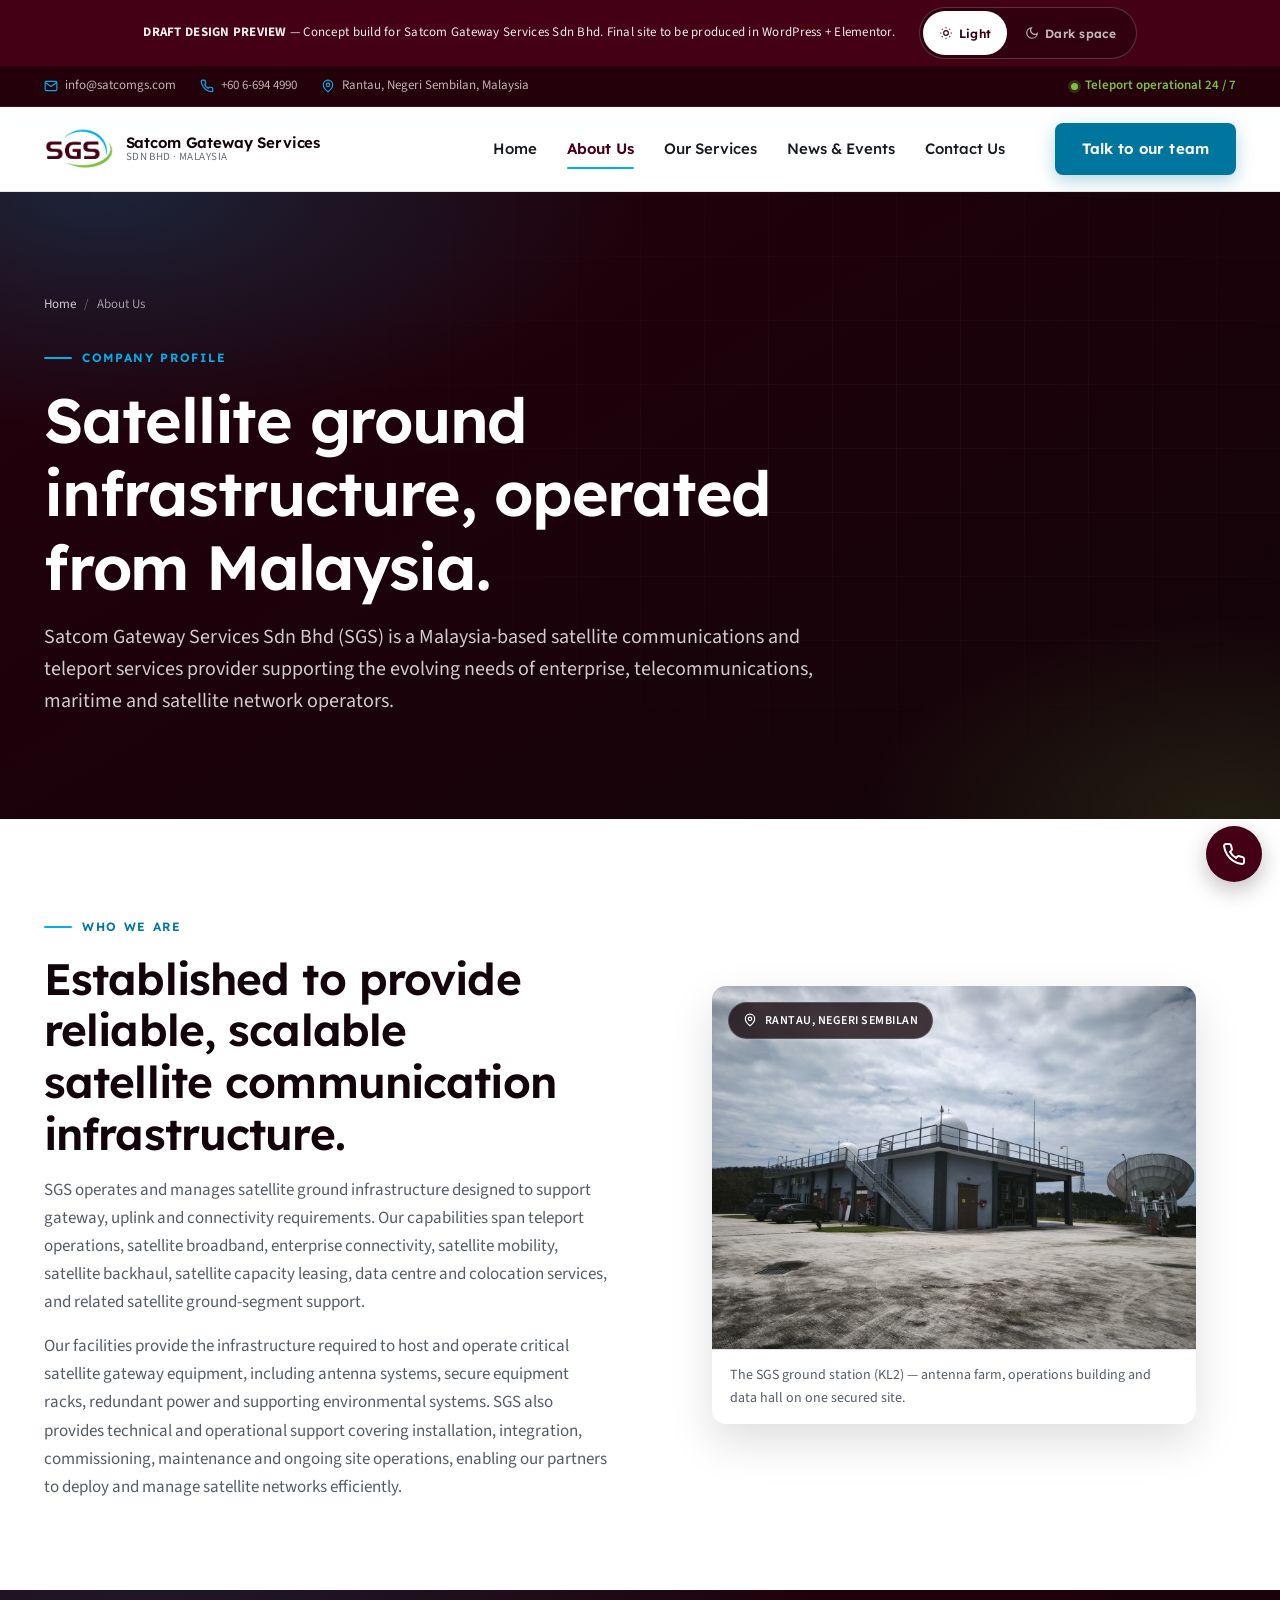
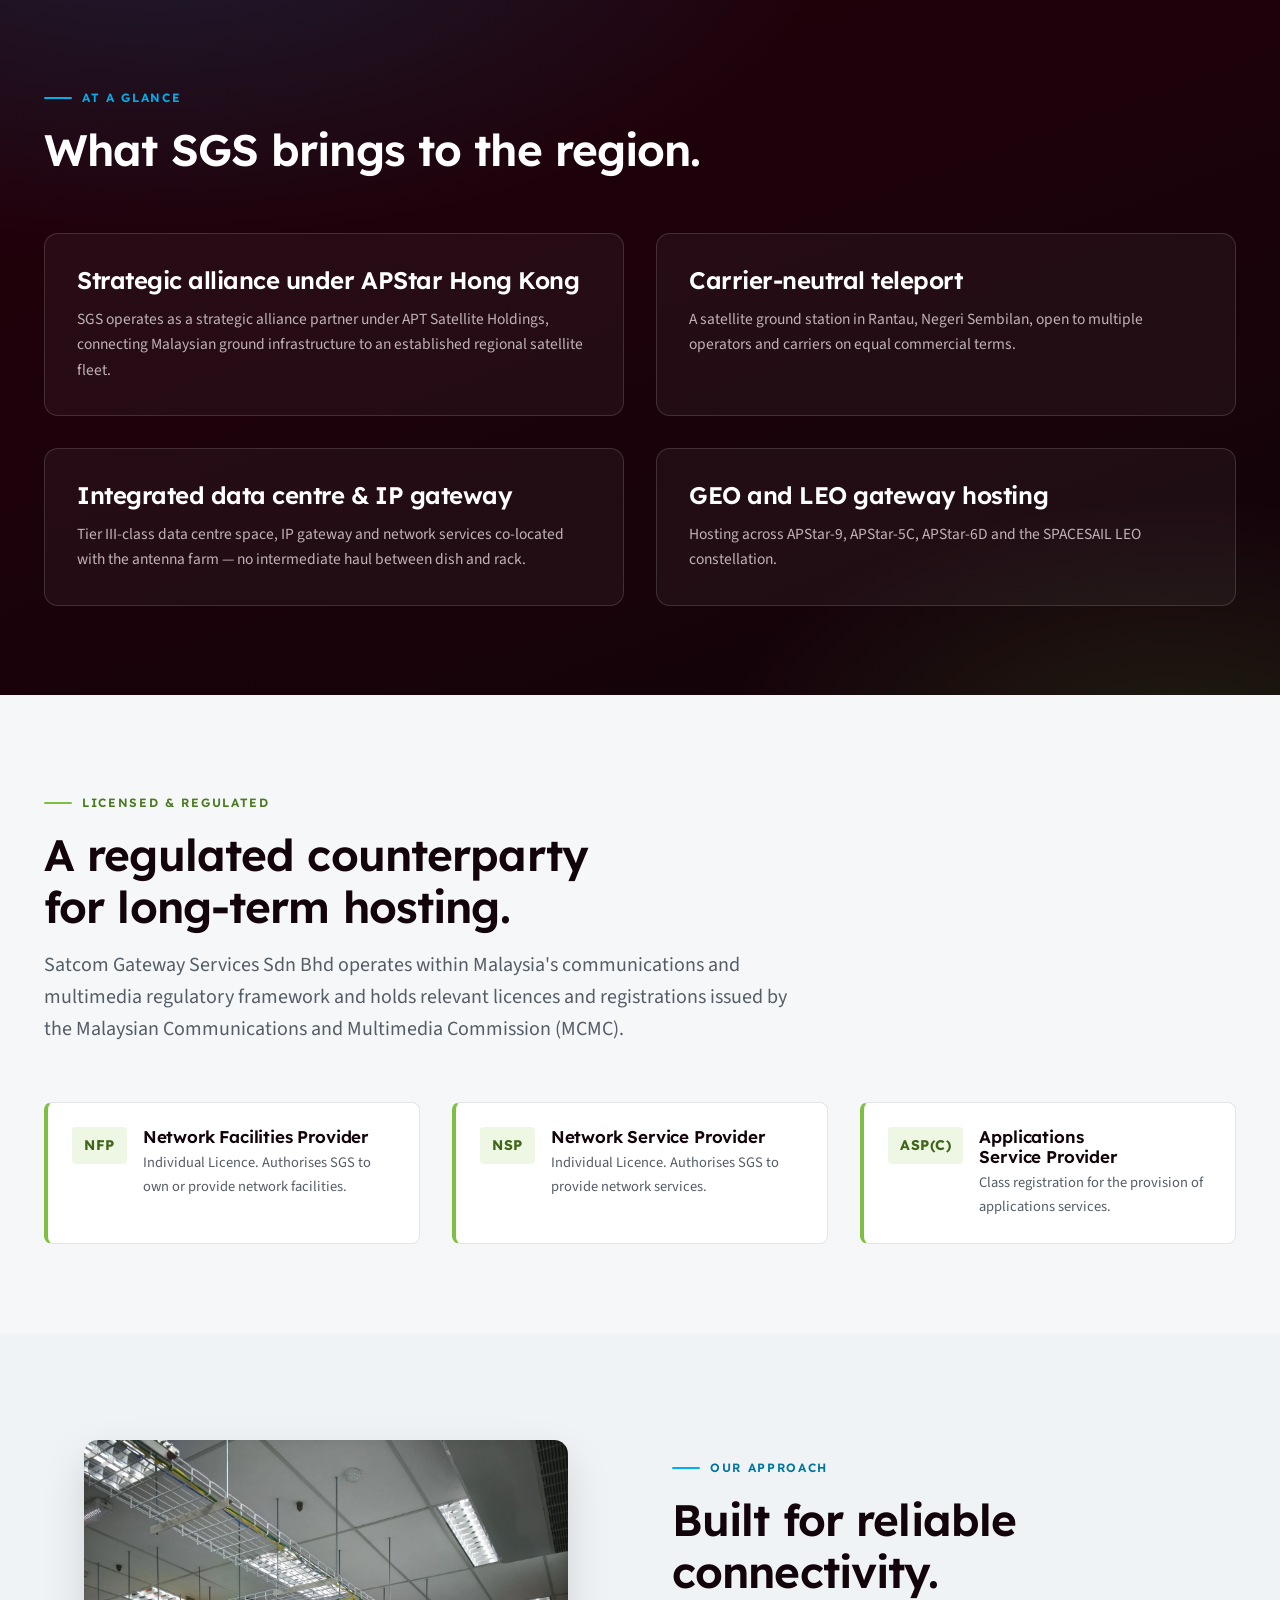
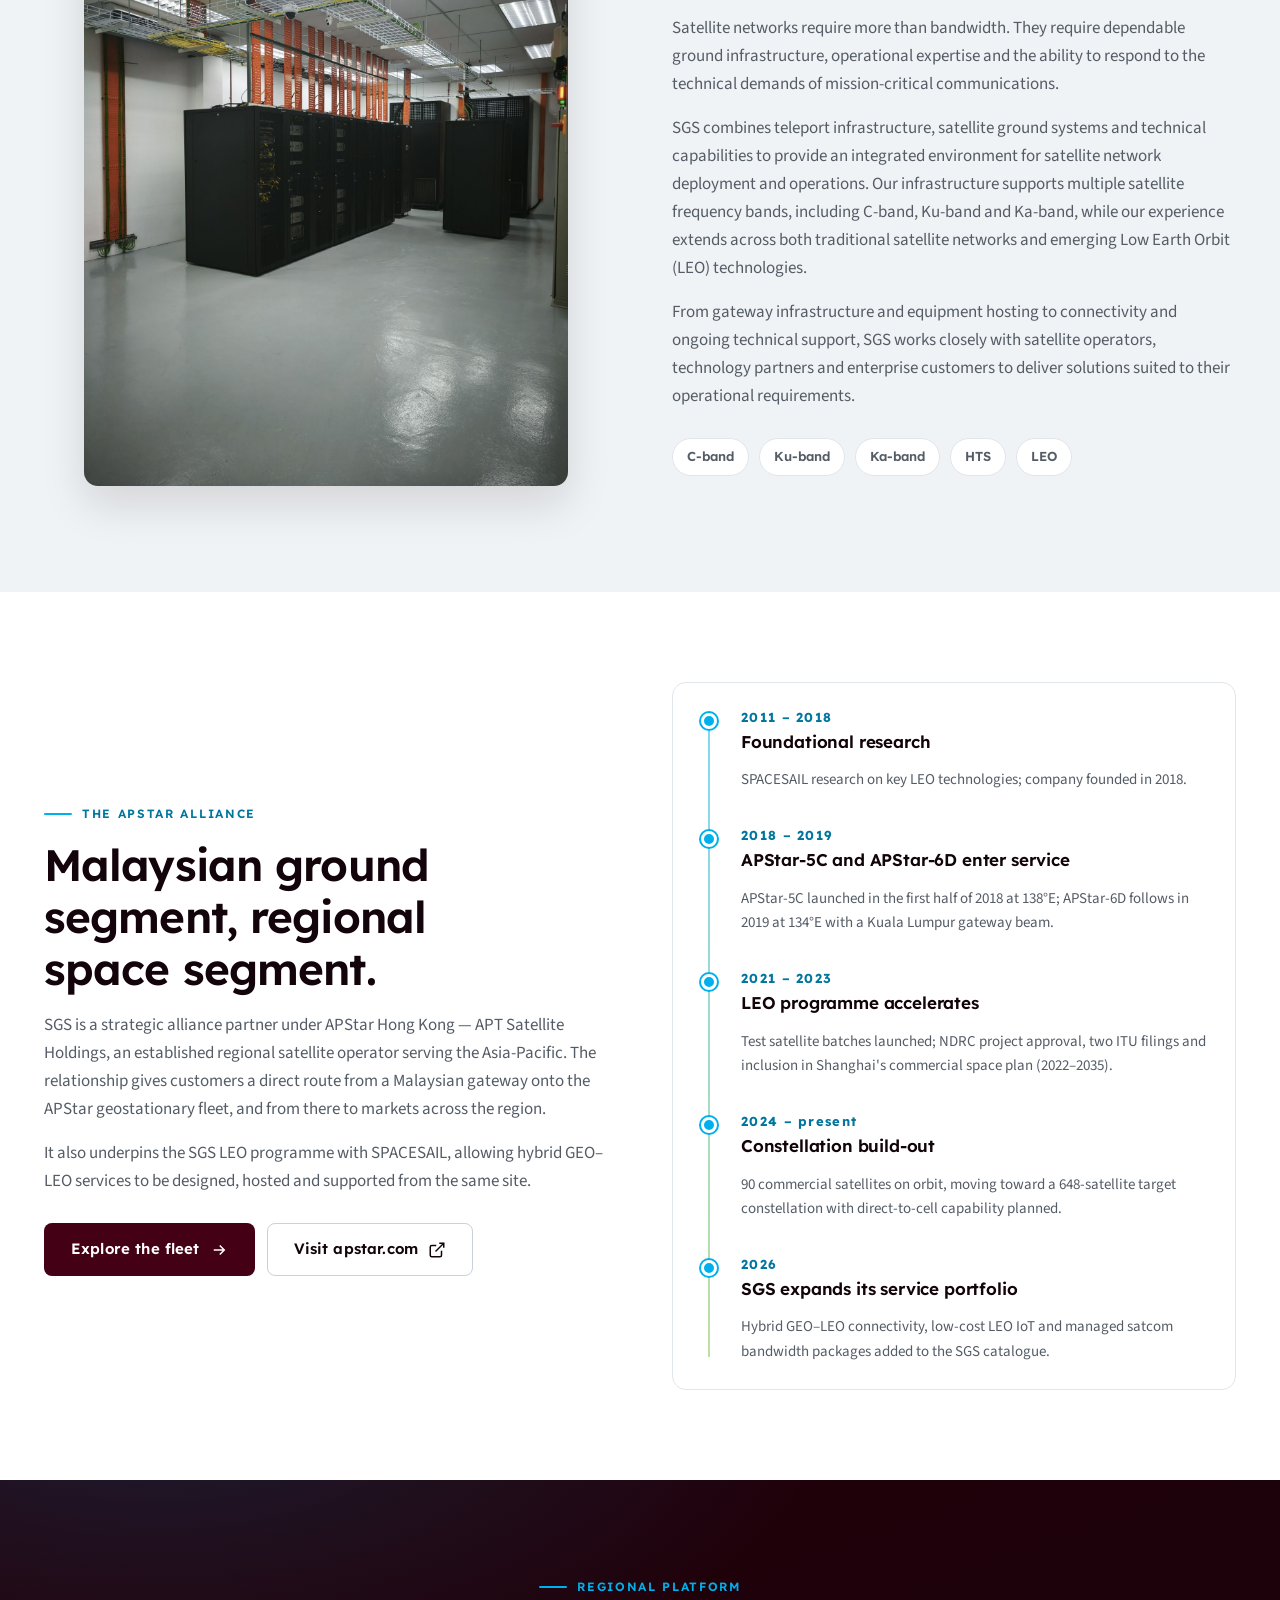
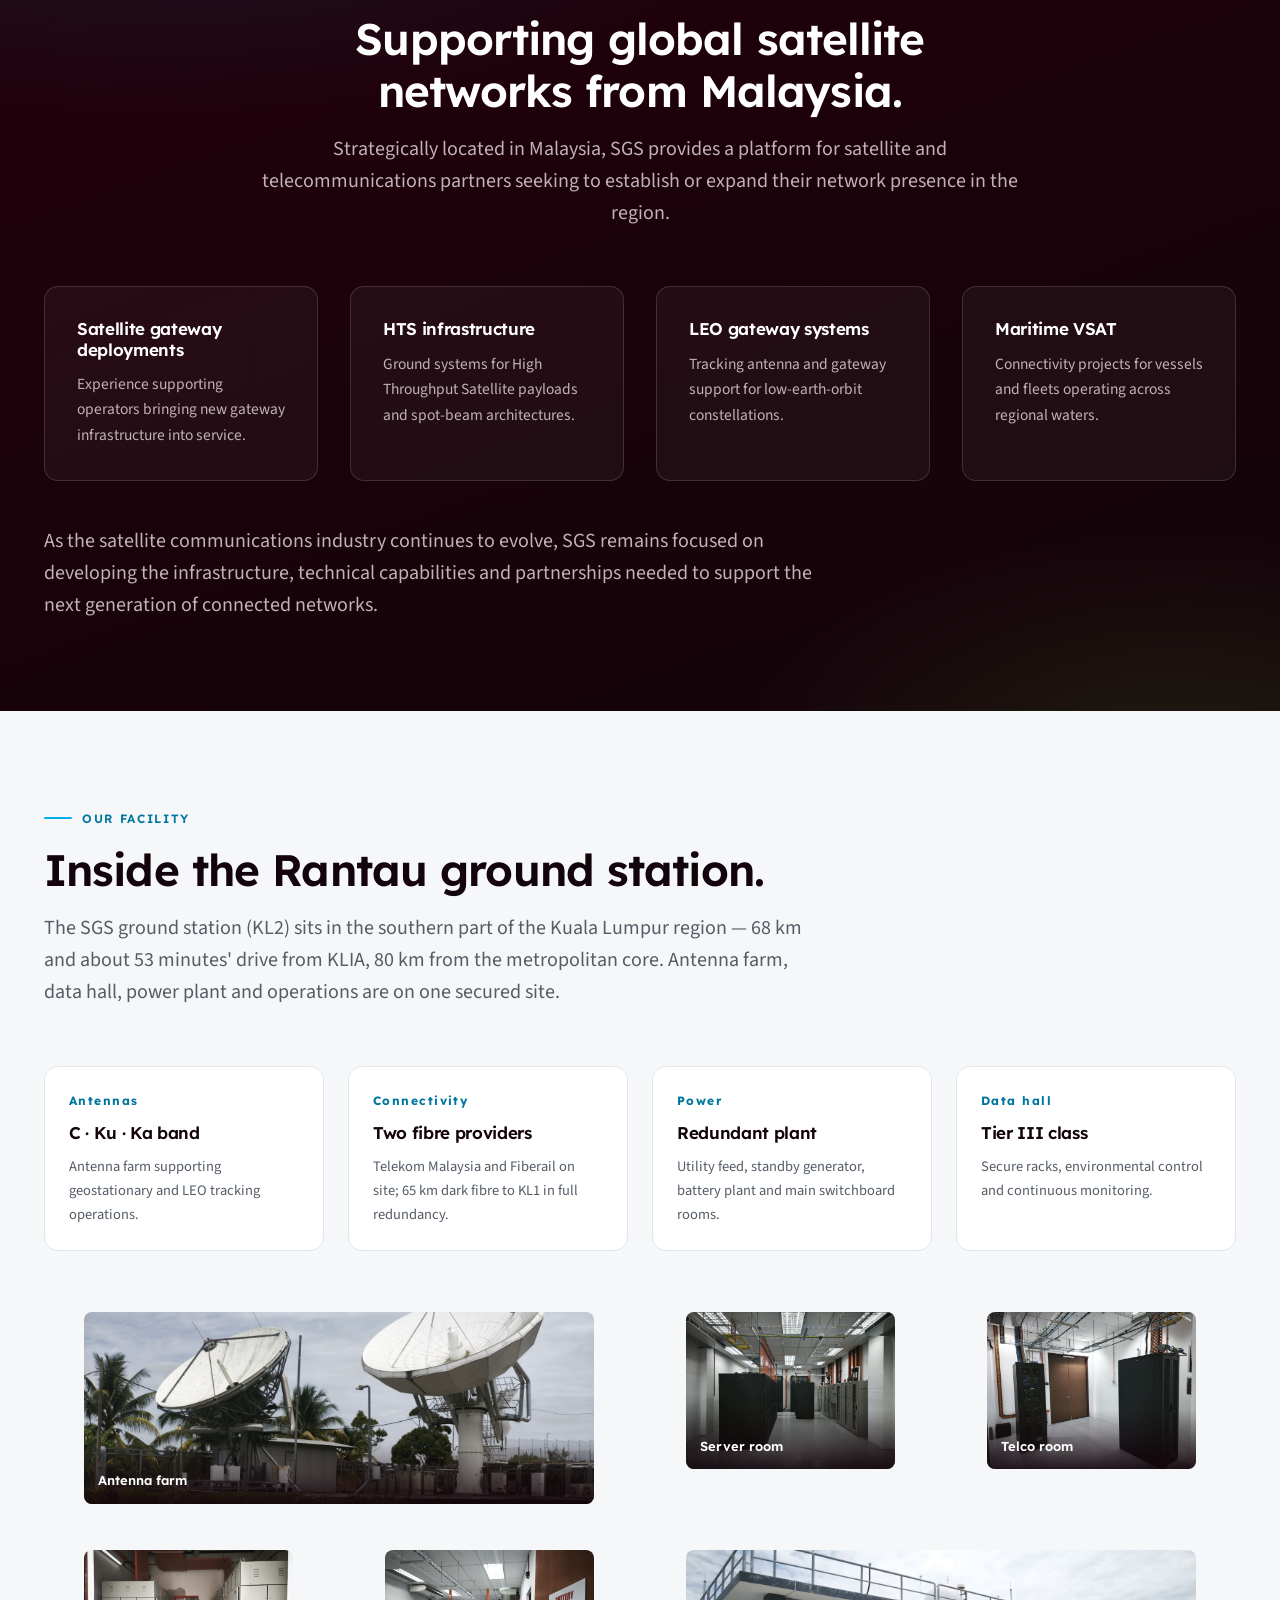
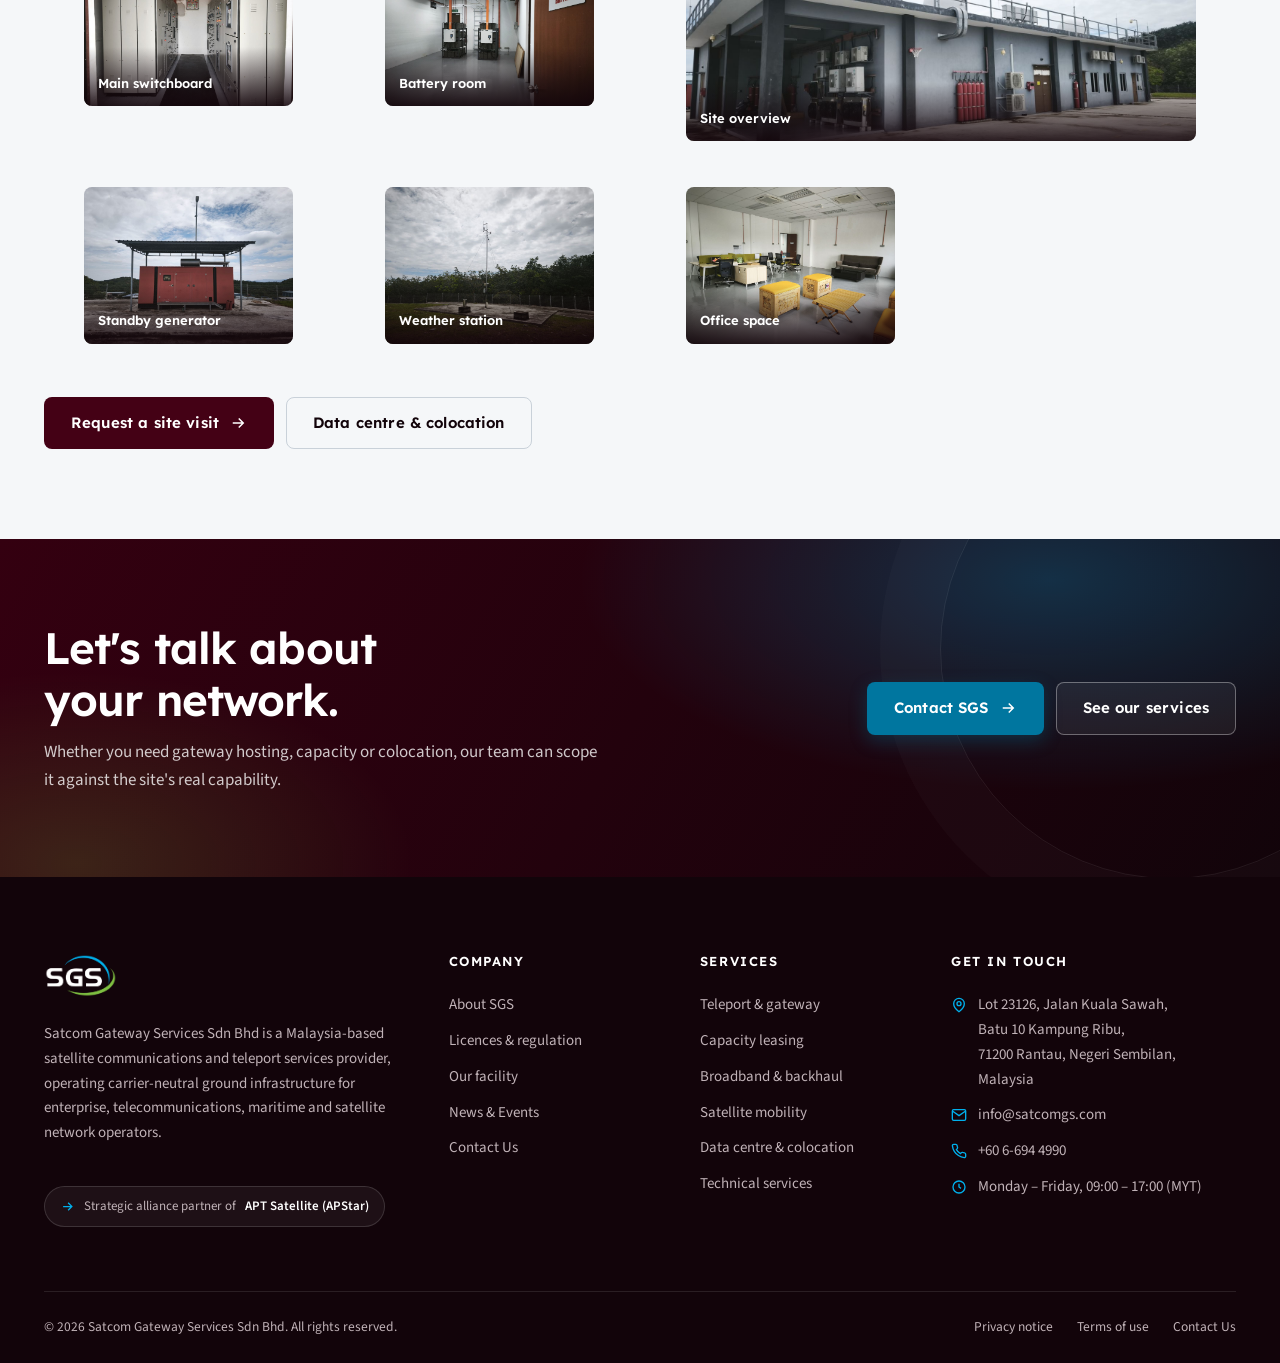
==== commit 122b170b: "Add a dark space theme with a toggle in the preview bar Gives the client both directions to compare." ====
--- a/about.html
+++ b/about.html
@@ -9,6 +9,12 @@
 <link rel="preconnect" href="https://fonts.googleapis.com">
 <link rel="preconnect" href="https://fonts.gstatic.com" crossorigin>
 <link href="https://fonts.googleapis.com/css2?family=Lexend:wght@300;400;500;600;700&family=Source+Sans+3:wght@300;400;500;600;700&display=swap" rel="stylesheet">
+<script>
+/* Draft-only theme switch. Applied before paint so there is no flash of the
+   wrong theme. Not part of the WordPress build. */
+(function(){try{var t=localStorage.getItem('sgs-theme');
+if(t==='dark'||t==='light'){document.documentElement.setAttribute('data-theme',t);}}catch(e){}})();
+</script>
 <link rel="stylesheet" href="assets/css/style.css">
 </head>
 <body>
@@ -16,7 +22,11 @@
 <a class="skip-link" href="#main">Skip to main content</a>
 
 <div class="draft-flag">
-  <strong>DRAFT DESIGN PREVIEW</strong> — Concept build for Satcom Gateway Services Sdn Bhd. Final site to be produced in WordPress + Elementor.
+  <span class="draft-flag__text"><strong>DRAFT DESIGN PREVIEW</strong> — Concept build for Satcom Gateway Services Sdn Bhd. Final site to be produced in WordPress + Elementor.</span>
+  <span class="theme-switch" role="group" aria-label="Preview theme">
+    <button class="theme-switch__btn" type="button" data-theme-set="light" aria-pressed="true"><svg viewBox="0 0 24 24" fill="none" stroke="currentColor" stroke-width="2" aria-hidden="true"><circle cx="12" cy="12" r="4"/><path d="M12 2v2M12 20v2M4.9 4.9l1.4 1.4M17.7 17.7l1.4 1.4M2 12h2M20 12h2M4.9 19.1l1.4-1.4M17.7 6.3l1.4-1.4"/></svg> Light</button>
+    <button class="theme-switch__btn" type="button" data-theme-set="dark" aria-pressed="false"><svg viewBox="0 0 24 24" fill="none" stroke="currentColor" stroke-width="2" aria-hidden="true"><path d="M21 12.8A9 9 0 1 1 11.2 3a7 7 0 0 0 9.8 9.8Z"/></svg> Dark space</button>
+  </span>
 </div>
 
 <div class="topbar">
@@ -42,7 +52,8 @@
 <header class="site-header">
   <div class="container site-header__inner">
     <a class="brand" href="index.html" aria-label="SGS — Satcom Gateway Services, home">
-      <img src="assets/img/sgs-logo.png" alt="SGS logo" width="693" height="418">
+      <img class="brand__logo brand__logo--light" src="assets/img/sgs-logo.png" alt="SGS logo" width="693" height="418">
+      <img class="brand__logo brand__logo--dark" src="assets/img/sgs-logo-light.png" alt="" aria-hidden="true" width="693" height="418">
       <span class="brand__text">
         <span class="brand__name">Satcom Gateway Services</span>
         <span class="brand__sub">Sdn Bhd · Malaysia</span>
--- a/assets/css/style.css
+++ b/assets/css/style.css
@@ -219,6 +219,9 @@
   font-size: .875rem;
   letter-spacing: .01em;
 }
+
+/* Keeps a hyphenated term (e.g. "Ku-Band") from breaking across two lines. */
+.nb { white-space: nowrap; }
 
 /* --------------------------------------------------------------------------
    5. BUTTONS  →  Elementor: Button widget (Global style)
@@ -416,16 +419,28 @@
   border-top: 1px solid rgba(255, 255, 255, .13);
 }
 .hero__strip-grid {
-  display: grid; grid-template-columns: repeat(4, 1fr);
+  display: grid;
+  /* first cell is wider: it carries the longest value (the band list),
+     which must stay on a single line */
+  grid-template-columns: 1.3fr 1fr 0.95fr 0.95fr;
 }
 .hero__strip-item {
   padding: 22px var(--space-5);
   border-left: 1px solid rgba(255, 255, 255, .11);
+  /* bottom-aligned so the labels stay on one line together
+     even when a longer value (e.g. the band list) wraps */
+  display: flex;
+  flex-direction: column;
+  justify-content: flex-end;
 }
 .hero__strip-item:first-child { border-left: 0; }
 .hero__strip-value {
-  font-family: var(--font-display); font-size: 1.5rem; font-weight: 600;
-  color: #fff; line-height: 1.1;
+  font-family: var(--font-display);
+  font-size: clamp(1.0625rem, .82rem + .62vw, 1.375rem);
+  font-weight: 600;
+  color: #fff; line-height: 1.15;
+  letter-spacing: -.015em;
+  white-space: nowrap;
 }
 .hero__strip-label {
   font-size: .8125rem; color: rgba(255, 255, 255, .66);
@@ -1052,6 +1067,13 @@
   .topbar__list { justify-content: center; gap: var(--space-4); }
 }
 
+/* Below ~400px the brand lockup plus the hamburger exceed the viewport and
+   push the toggle off-screen. Drop to the logo mark alone. */
+@media (max-width: 400px) {
+  .brand__text { display: none; }
+  .brand img { height: 38px; }
+}
+
 @media (max-width: 640px) {
   body { font-size: 16px; }
   .grid--2, .grid--3, .grid--4 { grid-template-columns: 1fr; }
@@ -1059,6 +1081,9 @@
   .hero__strip-grid { grid-template-columns: 1fr; }
   .hero__strip-item { border-left: 0 !important; border-top: 1px solid rgba(255, 255, 255, .11); }
   .hero__strip-item:first-child { border-top: 0; }
+  /* One cell per row here, so a wrapped value cannot misalign the labels —
+     allow wrapping again so very narrow screens (320px) never overflow. */
+  .hero__strip-value { white-space: normal; }
   .gallery { grid-template-columns: repeat(2, 1fr); }
   .gallery__item--wide { grid-column: span 2; aspect-ratio: 4 / 3; }
   .footer-grid { grid-template-columns: 1fr; gap: var(--space-6); }
@@ -1274,3 +1299,295 @@
   .float-actions { right: 14px; bottom: 14px; gap: 10px; }
   .float-btn { width: 52px; height: 52px; }
 }
+
+/* ==========================================================================
+   29. THEME SWITCH  (draft-only control in the preview bar)
+   Not part of the WordPress build — it exists so the client can compare the
+   two directions side by side. Once a direction is chosen, only that one
+   gets built in Elementor.
+   ========================================================================== */
+.draft-flag {
+  display: flex; align-items: center; justify-content: center;
+  gap: var(--space-5); flex-wrap: wrap;
+}
+.draft-flag__text { opacity: .92; }
+
+.theme-switch {
+  display: inline-flex; align-items: center; gap: 2px;
+  padding: 3px;
+  background: rgba(0, 0, 0, .28);
+  border: 1px solid rgba(255, 255, 255, .20);
+  border-radius: 999px;
+  flex: none;
+}
+.theme-switch__btn {
+  appearance: none;
+  min-height: 44px;            /* tap target, same rule as the rest of the site */
+  padding: 6px 16px;
+  display: inline-flex; align-items: center; gap: 6px;
+  background: transparent; border: 0; border-radius: 999px;
+  color: rgba(255, 255, 255, .72);
+  font-family: var(--font-display); font-size: .75rem; font-weight: 600;
+  letter-spacing: .02em; cursor: pointer;
+  transition: background var(--dur) var(--ease), color var(--dur) var(--ease);
+}
+.theme-switch__btn:hover { color: #fff; }
+.theme-switch__btn[aria-pressed="true"] { background: #fff; color: var(--maroon-800); }
+.theme-switch__btn svg { width: 14px; height: 14px; }
+
+@media (max-width: 640px) {
+  .draft-flag { gap: 10px; padding-block: 9px; }
+  .theme-switch__btn { padding: 6px 12px; font-size: .6875rem; }
+}
+
+/* Logo swaps with the theme */
+.brand__logo--dark { display: none; }
+
+
+/* ==========================================================================
+   30. DARK SPACE THEME
+   Activated by data-theme="dark" on <html>. Because the stylesheet is built
+   on tokens, most of this is a palette swap; the rest are places where a
+   light surface was hard-coded.
+   ========================================================================== */
+:root[data-theme="dark"] {
+  /* Deep space base — cool near-black, warmed slightly toward the brand maroon */
+  --bg:            #06080F;
+  --bg-alt:        #0B0F1C;
+  --surface:       #11162A;
+  --surface-2:     #0A0E1A;
+
+  --fg:            #E9EDF6;
+  --fg-muted:      #A9B3C9;
+  --fg-subtle:     #7E89A3;
+
+  --border:        #1D2440;
+  --border-strong: #2E3758;
+
+  /* On dark, the bright logo colours are the correct ones — they only failed
+     contrast against white. Here they are the most legible option. */
+  --cyan-700:      #3FC8F5;
+  --cyan-800:      #7ADBFA;
+  --cyan-100:      rgba(0, 176, 236, .14);
+  --green-600:     #8FD152;
+  --green-700:     #A8DE77;
+  --green-100:     rgba(126, 191, 65, .14);
+
+  --shadow:    0 4px 14px rgba(0, 0, 0, .5);
+  --shadow-lg: 0 20px 48px rgba(0, 0, 0, .62);
+  --shadow-sm: 0 1px 3px rgba(0, 0, 0, .45);
+
+  color-scheme: dark;
+}
+
+/* --- star field ------------------------------------------------------- */
+:root[data-theme="dark"] body { background: var(--bg); }
+:root[data-theme="dark"] body::before {
+  content: "";
+  position: fixed; inset: 0; z-index: -2;
+  pointer-events: none;
+  background-image:
+    /* nebulae */
+    radial-gradient(900px 600px at 12% 8%,  rgba(0, 176, 236, .10), transparent 62%),
+    radial-gradient(760px 520px at 88% 32%, rgba(126, 65, 100, .10), transparent 60%),
+    radial-gradient(680px 480px at 70% 88%, rgba(126, 191, 65, .07), transparent 60%),
+    /* stars */
+    radial-gradient(1.4px 1.4px at 12% 14%, rgba(255,255,255,.85), transparent),
+    radial-gradient(1.2px 1.2px at 27% 62%, rgba(255,255,255,.65), transparent),
+    radial-gradient(1.6px 1.6px at 41% 23%, rgba(255,255,255,.80), transparent),
+    radial-gradient(1.1px 1.1px at 58% 77%, rgba(255,255,255,.55), transparent),
+    radial-gradient(1.5px 1.5px at 73% 41%, rgba(190,235,255,.80), transparent),
+    radial-gradient(1.2px 1.2px at 86% 68%, rgba(255,255,255,.60), transparent),
+    radial-gradient(1.3px 1.3px at 34% 89%, rgba(255,255,255,.55), transparent),
+    radial-gradient(1.7px 1.7px at 64% 11%, rgba(214,245,255,.85), transparent),
+    radial-gradient(1.1px 1.1px at  8% 47%, rgba(255,255,255,.50), transparent),
+    radial-gradient(1.4px 1.4px at 93% 19%, rgba(255,255,255,.70), transparent),
+    radial-gradient(1.2px 1.2px at 48% 52%, rgba(255,255,255,.45), transparent),
+    radial-gradient(1.5px 1.5px at 19% 79%, rgba(200,240,255,.65), transparent);
+  background-repeat: no-repeat, no-repeat, no-repeat,
+                     repeat, repeat, repeat, repeat, repeat, repeat,
+                     repeat, repeat, repeat, repeat, repeat, repeat;
+  background-size: auto, auto, auto,
+                   620px 620px, 540px 540px, 700px 700px, 480px 480px,
+                   660px 660px, 580px 580px, 720px 720px, 500px 500px,
+                   640px 640px, 560px 560px, 680px 680px, 600px 600px;
+}
+
+/* Sections become translucent panels so the star field reads through them */
+:root[data-theme="dark"] .section--light { background: rgba(255, 255, 255, .030); }
+:root[data-theme="dark"] .section--tint  { background: rgba(255, 255, 255, .015); }
+:root[data-theme="dark"] .section--dark {
+  background:
+    radial-gradient(1100px 520px at 12% -10%, rgba(0, 176, 236, .17), transparent 62%),
+    radial-gradient(760px 420px at 92% 108%, rgba(126, 191, 65, .12), transparent 60%),
+    linear-gradient(160deg, #0D1124 0%, #05070E 100%);
+}
+
+/* --- header ------------------------------------------------------------ */
+:root[data-theme="dark"] .site-header {
+  background: rgba(8, 11, 22, .86);
+  border-bottom-color: var(--border);
+}
+:root[data-theme="dark"] .site-header.is-stuck { box-shadow: 0 6px 26px rgba(0, 0, 0, .55); }
+:root[data-theme="dark"] .brand__name { color: var(--fg); }
+:root[data-theme="dark"] .brand__logo--light { display: none; }
+:root[data-theme="dark"] .brand__logo--dark  { display: block; }
+:root[data-theme="dark"] .nav__link { color: var(--fg-muted); }
+:root[data-theme="dark"] .nav__link:hover { color: #fff; background: rgba(255, 255, 255, .06); }
+:root[data-theme="dark"] .nav__link.is-active { color: #fff; }
+:root[data-theme="dark"] .nav-toggle { color: var(--fg); border-color: var(--border-strong); }
+:root[data-theme="dark"] .nav { background: var(--bg-alt); border-top-color: var(--border); }
+:root[data-theme="dark"] .nav__link.is-active { background: rgba(0, 176, 236, .12); }
+
+/* --- headings and prose ------------------------------------------------- */
+:root[data-theme="dark"] h1,
+:root[data-theme="dark"] h2,
+:root[data-theme="dark"] h3,
+:root[data-theme="dark"] h4,
+:root[data-theme="dark"] h5 { color: var(--fg); }
+:root[data-theme="dark"] .prose { color: #D3DAE8; }
+:root[data-theme="dark"] .prose blockquote { color: var(--fg); }
+:root[data-theme="dark"] .prose hr { border-top-color: var(--border); }
+
+/* --- surfaces ----------------------------------------------------------- */
+:root[data-theme="dark"] .card,
+:root[data-theme="dark"] .post-card,
+:root[data-theme="dark"] .aside-card,
+:root[data-theme="dark"] .form-card,
+:root[data-theme="dark"] .table-wrap,
+:root[data-theme="dark"] .accordion,
+:root[data-theme="dark"] .licence-card,
+:root[data-theme="dark"] .map-embed,
+:root[data-theme="dark"] .pagination a,
+:root[data-theme="dark"] .pagination span,
+:root[data-theme="dark"] .filter-chip,
+:root[data-theme="dark"] .pill,
+:root[data-theme="dark"] .share a {
+  background: rgba(255, 255, 255, .045);
+  border-color: var(--border);
+  color: var(--fg-muted);
+}
+:root[data-theme="dark"] .card:hover,
+:root[data-theme="dark"] .post-card:hover { border-color: rgba(63, 200, 245, .40); }
+:root[data-theme="dark"] .post-card__body h3 a { color: var(--fg); }
+:root[data-theme="dark"] .post-card__body h3 a:hover { color: var(--cyan-700); }
+:root[data-theme="dark"] .aside-card li a { color: var(--fg); }
+:root[data-theme="dark"] .aside-card li a:hover { color: var(--cyan-700); }
+:root[data-theme="dark"] .aside-card li { border-bottom-color: var(--border); }
+:root[data-theme="dark"] .accordion__item + .accordion__item { border-top-color: var(--border); }
+:root[data-theme="dark"] .accordion__trigger { color: var(--fg); }
+:root[data-theme="dark"] .accordion__trigger:hover { background: rgba(255, 255, 255, .05); color: var(--cyan-700); }
+:root[data-theme="dark"] .filter-chip[aria-pressed="true"],
+:root[data-theme="dark"] .pagination .is-current {
+  background: var(--cyan-700); border-color: var(--cyan-700); color: #05070E;
+}
+:root[data-theme="dark"] .licence-card { border-left-color: var(--green-500); }
+:root[data-theme="dark"] .licence-card__code { background: rgba(126, 191, 65, .16); color: var(--green-700); }
+:root[data-theme="dark"] .licence-card h4 { color: var(--fg); }
+
+/* stats */
+:root[data-theme="dark"] .stats { background: var(--border); border-color: var(--border); }
+:root[data-theme="dark"] .stat { background: rgba(255, 255, 255, .04); }
+:root[data-theme="dark"] .stat__value { color: #fff; }
+:root[data-theme="dark"] .stat__value span { color: var(--cyan-700); }
+
+/* figures and galleries */
+:root[data-theme="dark"] .figure,
+:root[data-theme="dark"] .gallery__item { background: var(--surface-2); }
+:root[data-theme="dark"] .figure figcaption {
+  background: rgba(255, 255, 255, .04); border-top-color: var(--border); color: var(--fg-muted);
+}
+:root[data-theme="dark"] .media-stack__float { border-color: var(--surface); }
+:root[data-theme="dark"] .timeline li::before { border-color: var(--bg); }
+
+/* tables */
+:root[data-theme="dark"] .spec-table th { color: var(--fg-muted); }
+:root[data-theme="dark"] .spec-table td { color: var(--fg); }
+:root[data-theme="dark"] .spec-table th,
+:root[data-theme="dark"] .spec-table td,
+:root[data-theme="dark"] .data-table td { border-bottom-color: var(--border); }
+:root[data-theme="dark"] .data-table thead th { background: rgba(255, 255, 255, .09); }
+:root[data-theme="dark"] .data-table td { color: var(--fg); }
+:root[data-theme="dark"] .data-table tbody tr:nth-child(even) { background: rgba(255, 255, 255, .04); }
+:root[data-theme="dark"] .data-table tbody tr:hover { background: rgba(0, 176, 236, .14); }
+
+/* forms */
+:root[data-theme="dark"] .field label { color: var(--fg); }
+/* the required-field asterisk is maroon in light mode — invisible on dark */
+:root[data-theme="dark"] .field .req,
+:root[data-theme="dark"] .req { color: #FF9BB0; }
+:root[data-theme="dark"] .field input,
+:root[data-theme="dark"] .field select,
+:root[data-theme="dark"] .field textarea {
+  background: rgba(255, 255, 255, .05);
+  border-color: var(--border-strong);
+  color: var(--fg);
+}
+:root[data-theme="dark"] .field input::placeholder,
+:root[data-theme="dark"] .field textarea::placeholder { color: var(--fg-subtle); }
+:root[data-theme="dark"] .form-note { background: rgba(0, 176, 236, .12); color: var(--cyan-800); }
+:root[data-theme="dark"] .contact-item { border-bottom-color: var(--border); }
+:root[data-theme="dark"] .contact-item h4 { color: var(--fg); }
+:root[data-theme="dark"] .contact-item__icon { background: rgba(0, 176, 236, .14); color: var(--cyan-700); }
+:root[data-theme="dark"] .map-embed__fallback {
+  color: var(--fg-muted);
+  background-image:
+    linear-gradient(var(--border) 1px, transparent 1px),
+    linear-gradient(90deg, var(--border) 1px, transparent 1px);
+}
+:root[data-theme="dark"] .map-embed__fallback strong { color: var(--fg); }
+
+/* card icon chips */
+:root[data-theme="dark"] .card__icon { background: rgba(0, 176, 236, .14); color: var(--cyan-700); }
+:root[data-theme="dark"] .card__icon--green { background: rgba(126, 191, 65, .14); color: var(--green-600); }
+:root[data-theme="dark"] .card__icon--maroon { background: rgba(212, 72, 110, .14); color: #E77A9B; }
+:root[data-theme="dark"] .card__num { color: var(--cyan-700); }
+
+/* buttons */
+:root[data-theme="dark"] .btn--primary {
+  background: var(--cyan-700); color: #04121A;
+  box-shadow: 0 6px 20px rgba(0, 176, 236, .22);
+}
+:root[data-theme="dark"] .btn--primary:hover { background: var(--cyan-800); color: #04121A; }
+:root[data-theme="dark"] .btn--maroon { background: #8E1A38; color: #fff; }
+:root[data-theme="dark"] .btn--maroon:hover { background: #A62245; color: #fff; }
+:root[data-theme="dark"] .btn--ghost { color: var(--fg); border-color: var(--border-strong); }
+:root[data-theme="dark"] .btn--ghost:hover { background: var(--fg); border-color: var(--fg); color: var(--bg); }
+:root[data-theme="dark"] .link-arrow { color: var(--cyan-700); }
+:root[data-theme="dark"] .eyebrow { color: var(--cyan-700); }
+:root[data-theme="dark"] .eyebrow--green { color: var(--green-600); }
+
+/* news tags keep enough contrast on dark */
+:root[data-theme="dark"] .post-tag--news { background: #0C7AA6; }
+:root[data-theme="dark"] .post-tag--tech { background: #8E1A38; }
+:root[data-theme="dark"] .post-tag--event { background: #4F7F22; }
+
+/* footer already dark; lift it off the page background */
+:root[data-theme="dark"] .site-footer { background: rgba(0, 0, 0, .45); border-top: 1px solid var(--border); }
+
+/* hero scrim deepens slightly so the headline holds over the photo */
+:root[data-theme="dark"] .hero__scrim {
+  background:
+    linear-gradient(100deg, rgba(5, 7, 16, .95) 0%, rgba(5, 7, 16, .84) 38%,
+                    rgba(5, 7, 16, .50) 72%, rgba(5, 7, 16, .38) 100%),
+    linear-gradient(to top, rgba(5, 7, 16, .80) 0%, transparent 42%);
+}
+:root[data-theme="dark"] .page-hero {
+  background:
+    radial-gradient(900px 400px at 8% 0%, rgba(0, 176, 236, .20), transparent 60%),
+    radial-gradient(620px 340px at 96% 100%, rgba(126, 191, 65, .13), transparent 60%),
+    linear-gradient(150deg, #0D1124 0%, #05070E 100%);
+}
+:root[data-theme="dark"] .cta-band {
+  background:
+    radial-gradient(760px 340px at 82% 12%, rgba(0, 176, 236, .26), transparent 62%),
+    radial-gradient(560px 320px at 6% 96%, rgba(126, 191, 65, .17), transparent 60%),
+    linear-gradient(120deg, #131A33 0%, #05070E 100%);
+}
+
+/* photos sit a touch softer against the dark page */
+:root[data-theme="dark"] .figure img,
+:root[data-theme="dark"] .media-stack img,
+:root[data-theme="dark"] .gallery__item img,
+:root[data-theme="dark"] .post-card__media img { filter: brightness(.93) saturate(1.04); }
+:root[data-theme="dark"] .hero__bg { filter: brightness(.82) saturate(1.05); }
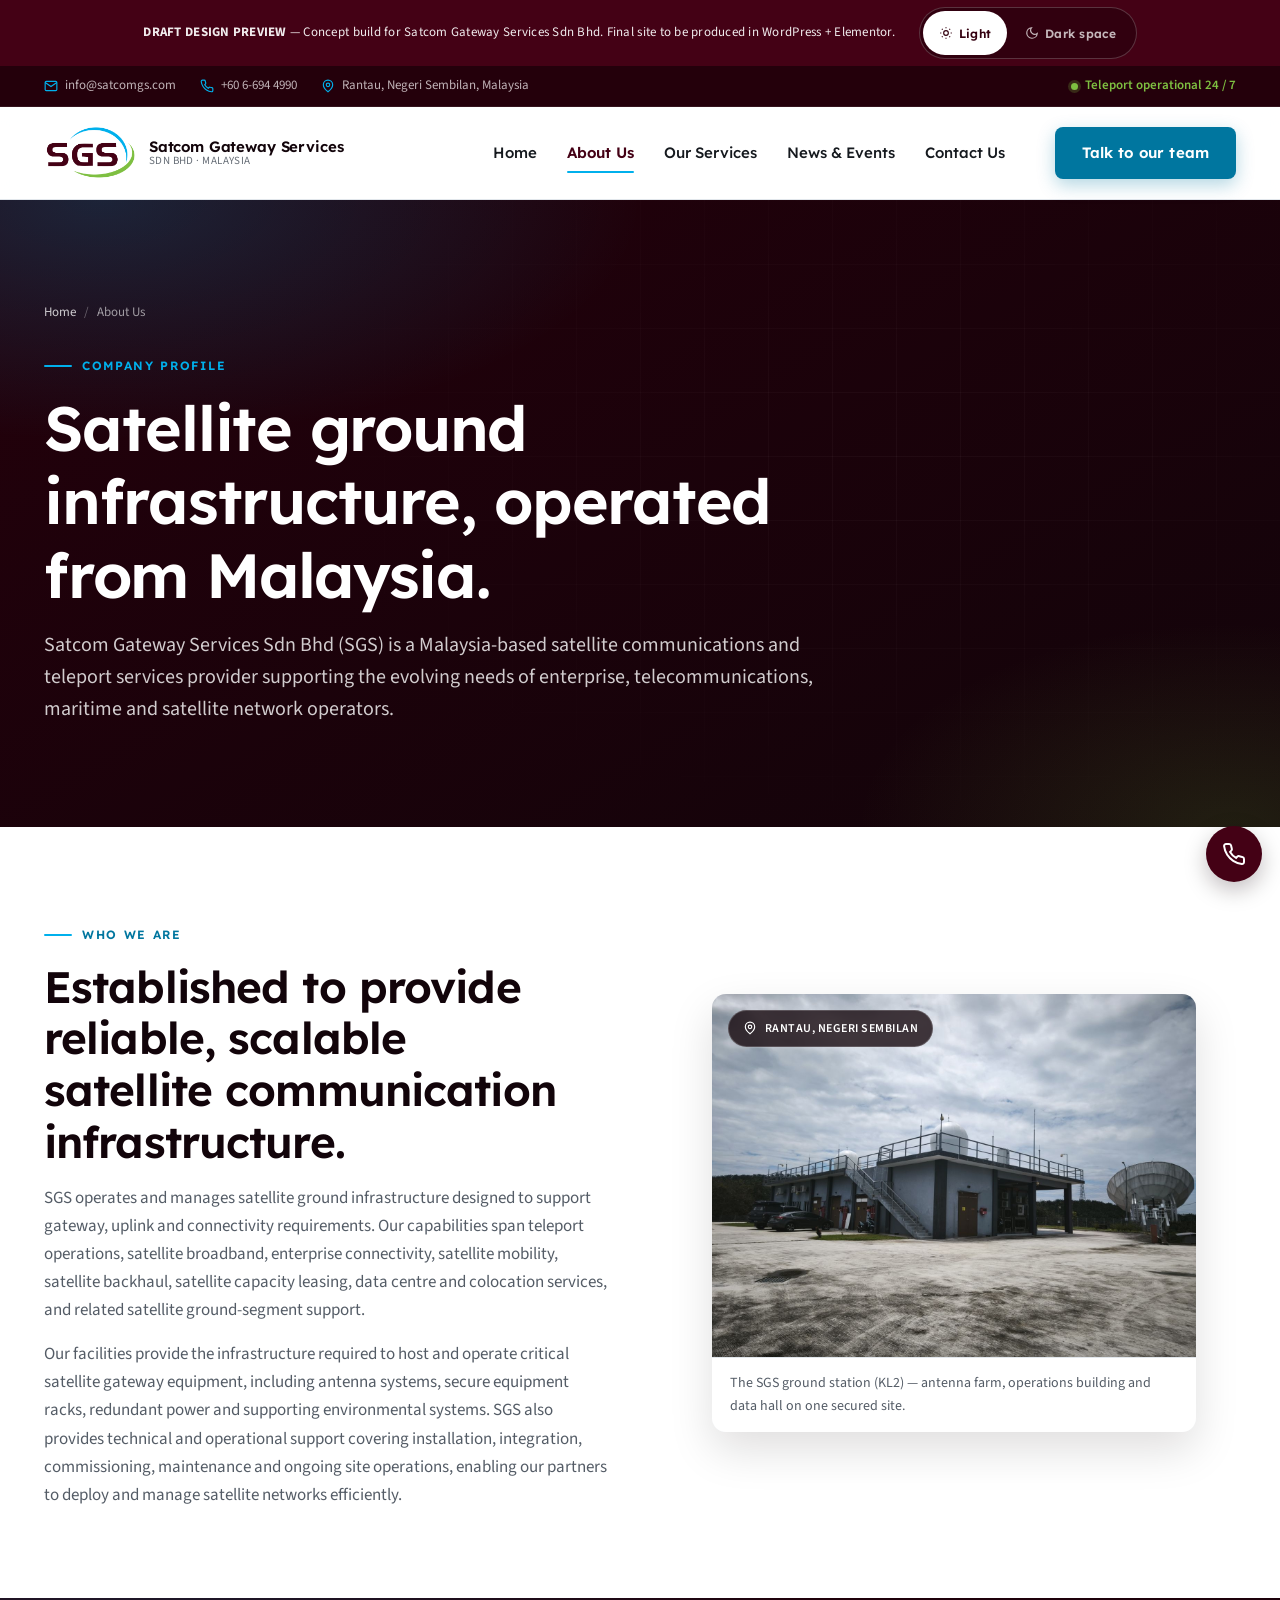
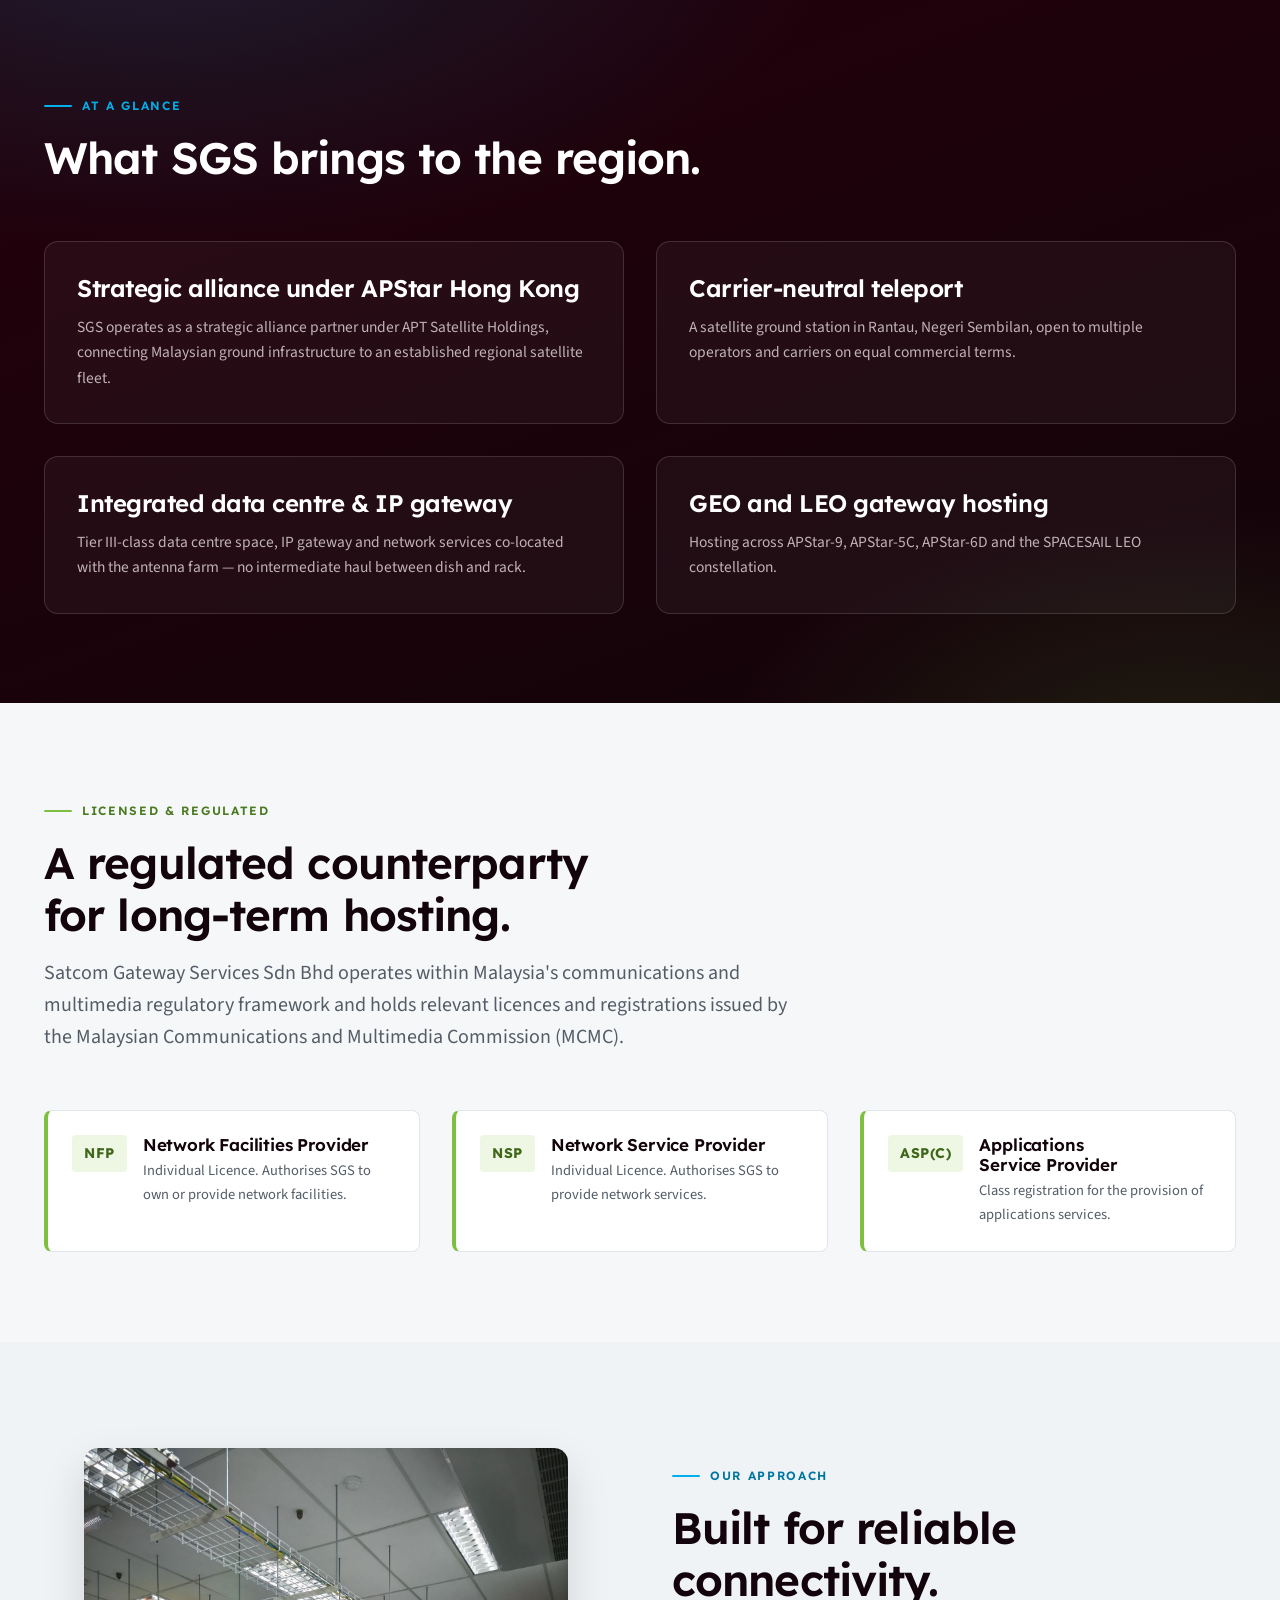
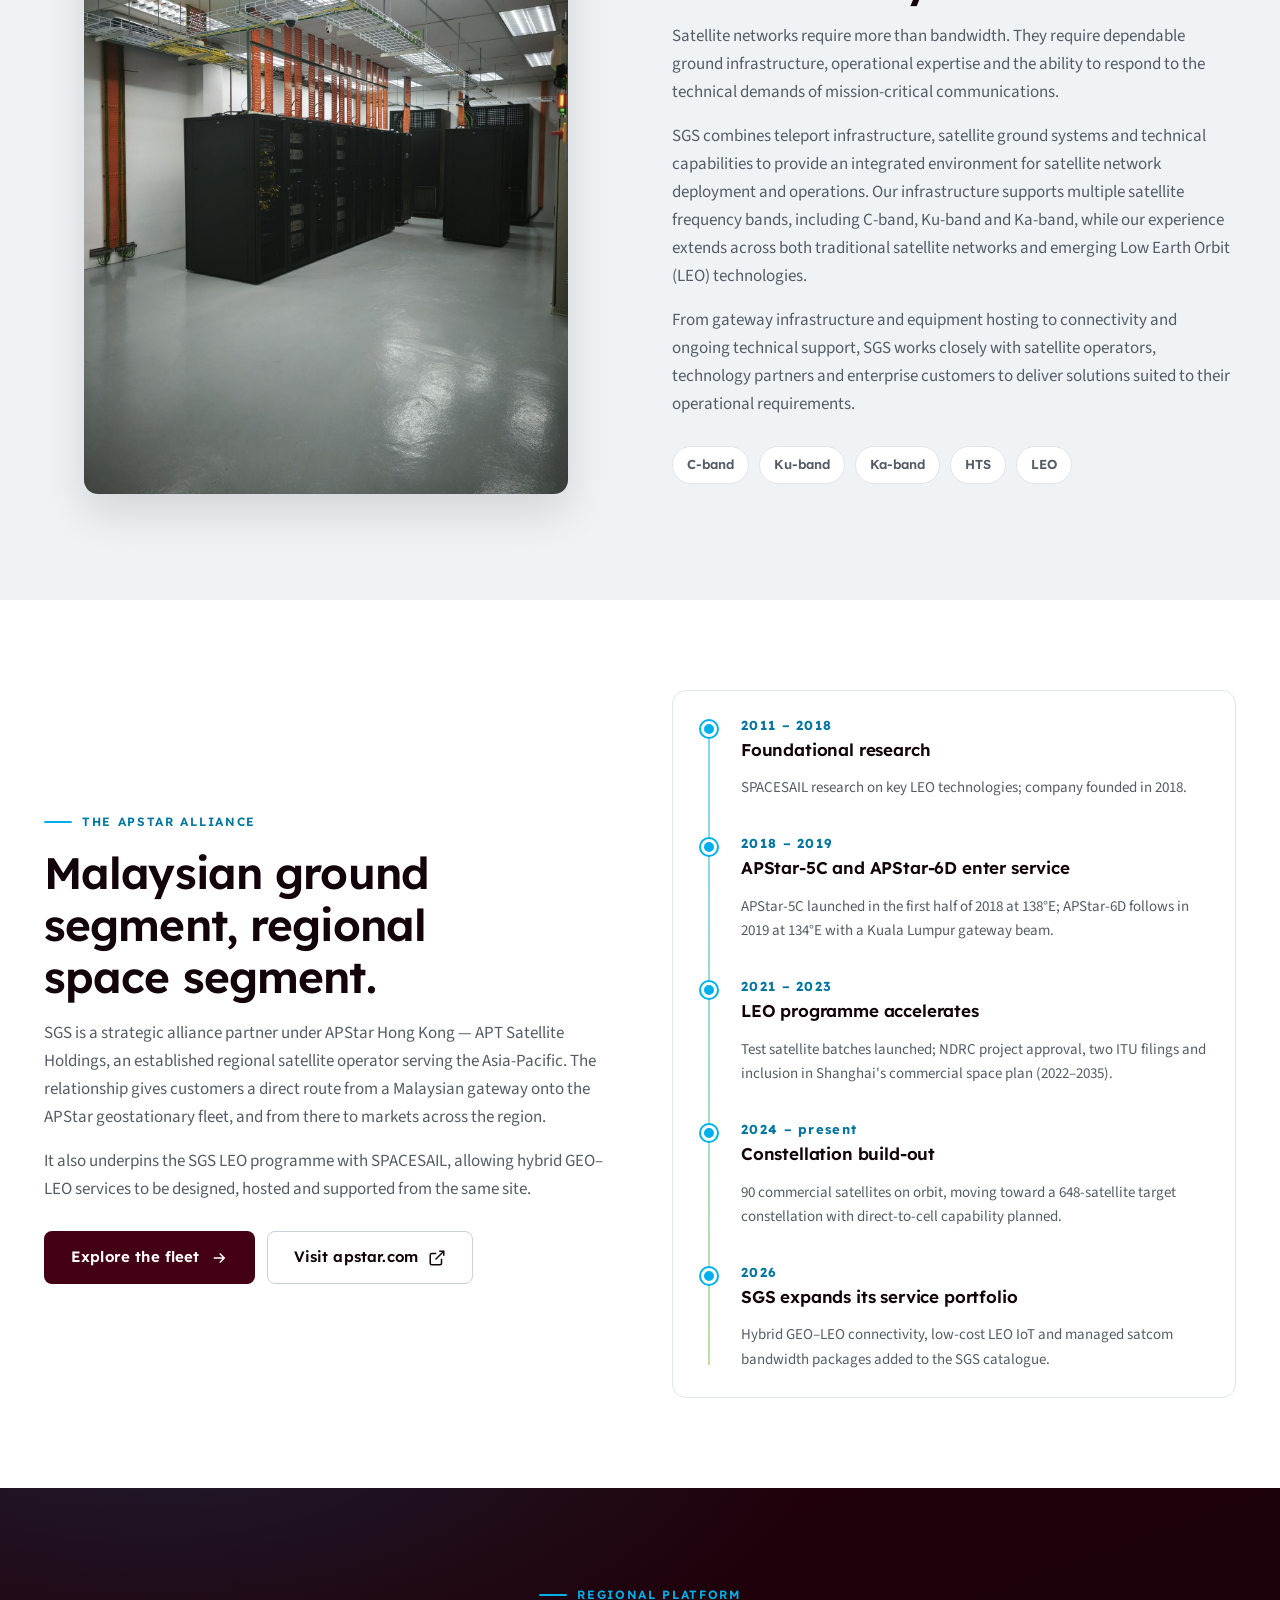
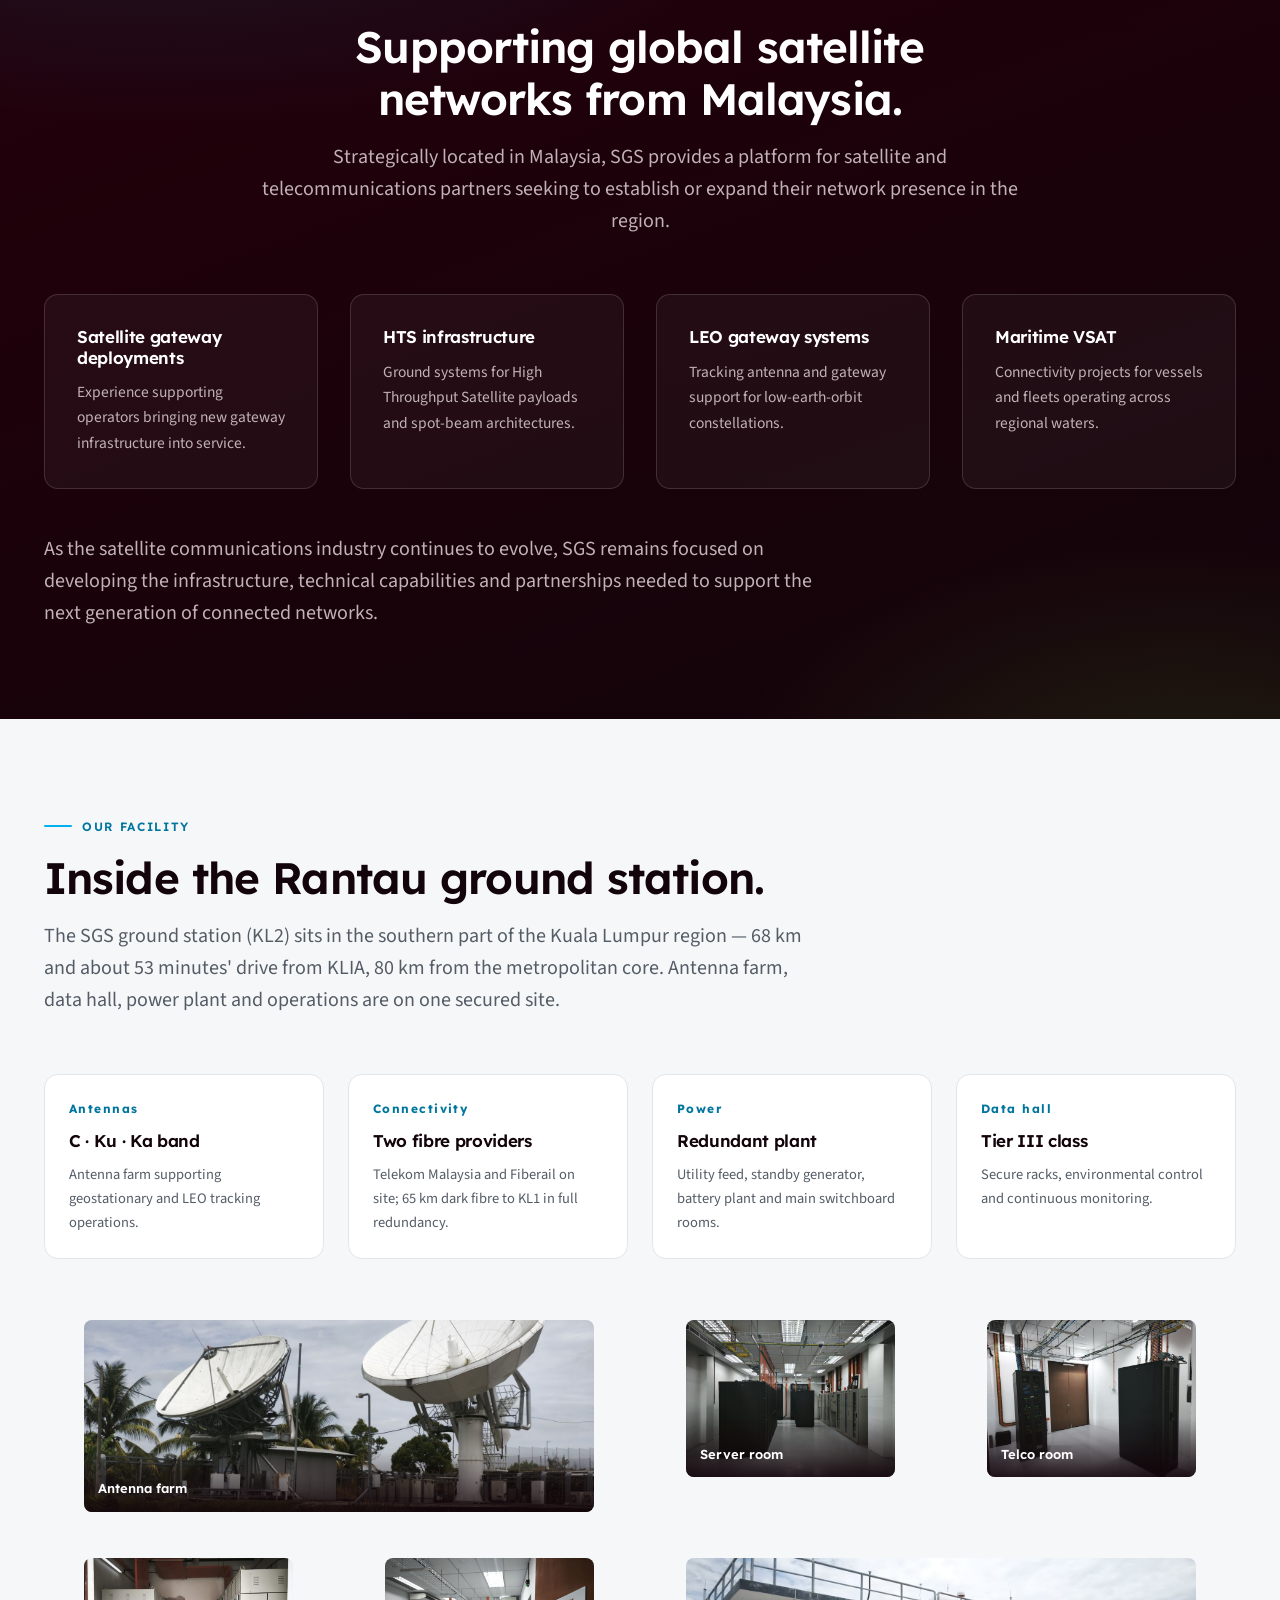
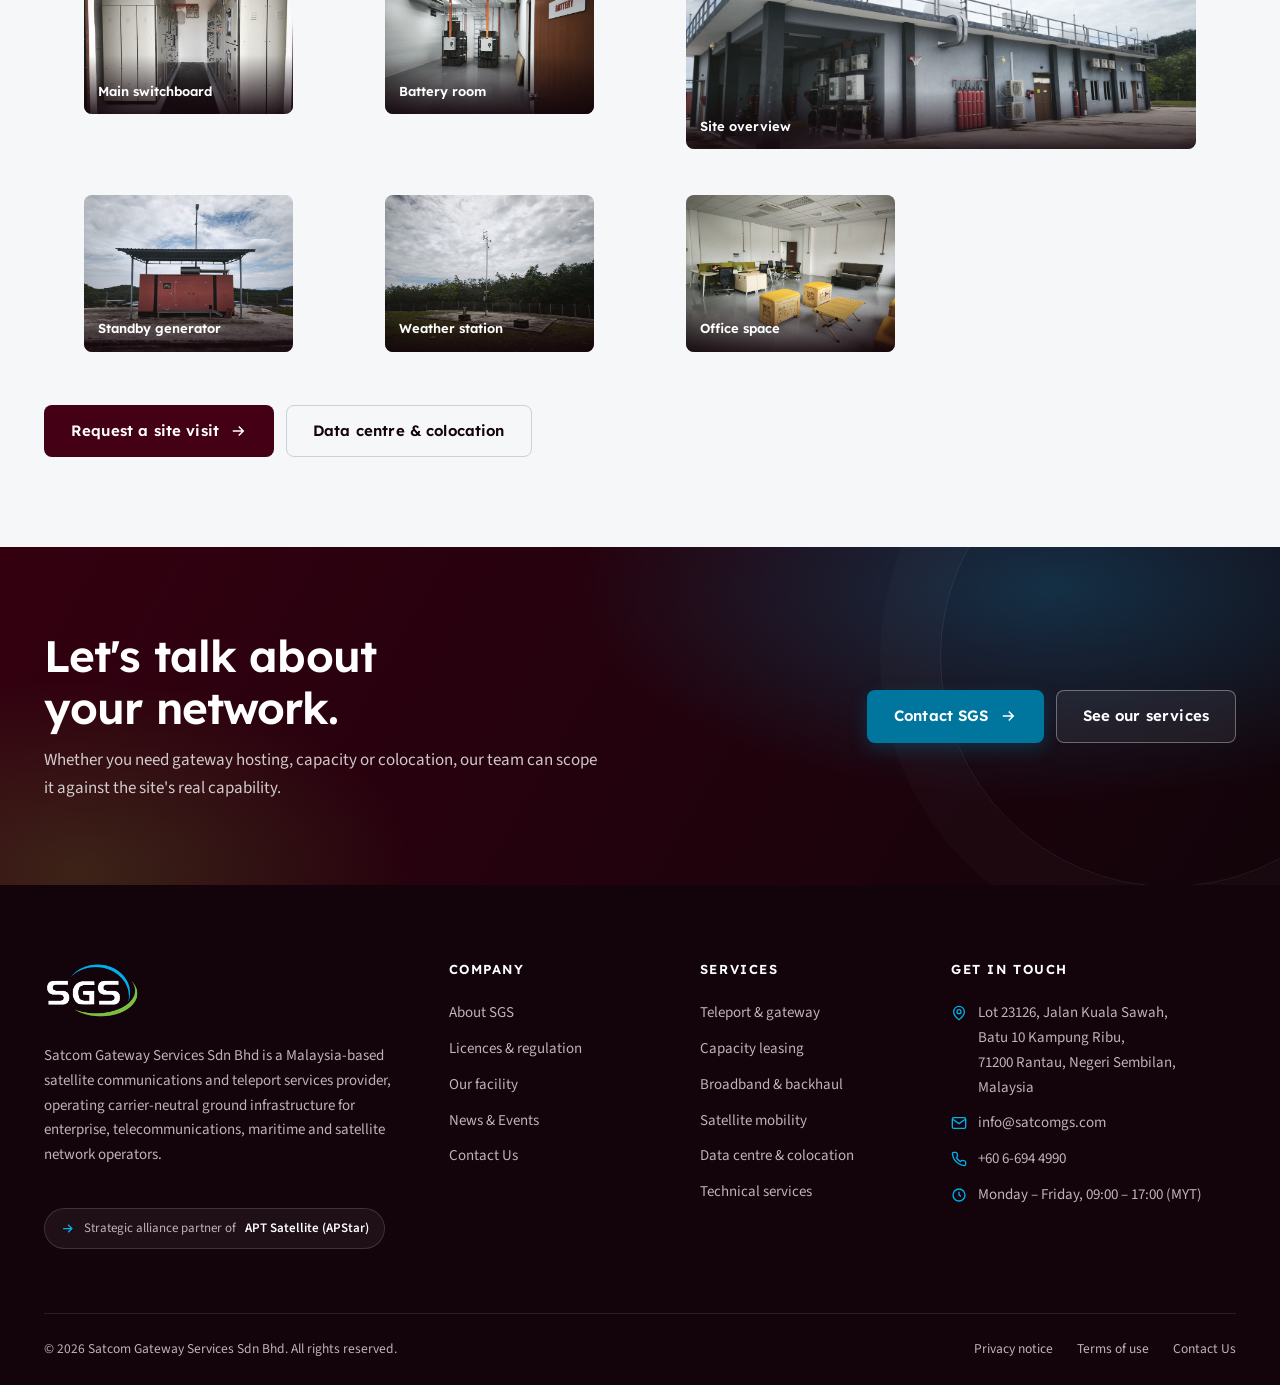
==== commit 7db9f5b6: "Add a signal-acquisition preloader Splash before the first page of a session: the SGS mark with expa" ====
--- a/about.html
+++ b/about.html
@@ -20,6 +20,17 @@
 <body>
 
 <a class="skip-link" href="#main">Skip to main content</a>
+
+<div class="preloader" id="preloader" aria-hidden="true">
+  <div class="preloader__signal">
+    <span class="preloader__ring"></span>
+    <span class="preloader__ring"></span>
+    <span class="preloader__ring"></span>
+    <img class="preloader__logo" src="assets/img/sgs-logo-light.png" alt="" width="693" height="418">
+  </div>
+  <div class="preloader__text">Acquiring signal</div>
+  <div class="preloader__bar"></div>
+</div>
 
 <div class="draft-flag">
   <span class="draft-flag__text"><strong>DRAFT DESIGN PREVIEW</strong> — Concept build for Satcom Gateway Services Sdn Bhd. Final site to be produced in WordPress + Elementor.</span>
--- a/assets/css/style.css
+++ b/assets/css/style.css
@@ -71,7 +71,7 @@
 
   --container: 1240px;
   --container-narrow: 900px;
-  --header-h: 84px;
+  --header-h: 92px;
 }
 
 /* --------------------------------------------------------------------------
@@ -317,7 +317,7 @@
 }
 
 .brand { display: flex; align-items: center; gap: 12px; flex: none; }
-.brand img { height: 42px; width: auto; }
+.brand img { height: 56px; width: auto; }
 .brand__text { display: flex; flex-direction: column; line-height: 1.15; }
 .brand__name {
   font-family: var(--font-display); font-weight: 600; font-size: .9375rem;
@@ -957,7 +957,7 @@
 .site-footer li { margin-bottom: 11px; }
 .site-footer a { color: var(--dark-fg-muted); }
 .site-footer a:hover { color: var(--cyan-500); }
-.footer-brand img { height: 44px; width: auto; margin-bottom: var(--space-5); }
+.footer-brand img { height: 58px; width: auto; margin-bottom: var(--space-5); }
 .footer-brand p { color: var(--dark-fg-muted); max-width: 360px; font-size: .9375rem; }
 .footer-contact li { display: flex; gap: 11px; align-items: flex-start; }
 .footer-contact svg { width: 16px; height: 16px; color: var(--cyan-500); flex: none; margin-top: 4px; }
@@ -1011,7 +1011,7 @@
 }
 
 @media (max-width: 1024px) {
-  :root { --header-h: 74px; }
+  :root { --header-h: 80px; }
 
   .nav-toggle { display: flex; }
   .header__cta { display: none; }
@@ -1071,7 +1071,7 @@
    push the toggle off-screen. Drop to the logo mark alone. */
 @media (max-width: 400px) {
   .brand__text { display: none; }
-  .brand img { height: 38px; }
+  .brand img { height: 46px; }
 }
 
 @media (max-width: 640px) {
@@ -1591,3 +1591,94 @@
 :root[data-theme="dark"] .gallery__item img,
 :root[data-theme="dark"] .post-card__media img { filter: brightness(.93) saturate(1.04); }
 :root[data-theme="dark"] .hero__bg { filter: brightness(.82) saturate(1.05); }
+
+/* ==========================================================================
+   31. PRELOADER  —  signal-acquisition splash
+   A radar/uplink pulse behind the SGS mark while the page settles.
+
+   SAFETY RULES BAKED IN (do not remove when porting to WordPress):
+   - A pure-CSS fade-out fires at 3s regardless of JavaScript, so a broken or
+     blocked script can never leave a visitor staring at a blank overlay.
+   - aria-hidden + pointer-events:none once gone; content is always in the DOM,
+     so crawlers and screen readers are unaffected.
+   - prefers-reduced-motion skips it entirely.
+   - Shows once per browser session, not on every page view.
+   ========================================================================== */
+.preloader {
+  position: fixed; inset: 0; z-index: 9999;
+  display: flex; flex-direction: column;
+  align-items: center; justify-content: center;
+  gap: 30px;
+  background:
+    radial-gradient(900px 600px at 50% 42%, rgba(0, 176, 236, .10), transparent 62%),
+    radial-gradient(700px 500px at 78% 78%, rgba(126, 191, 65, .07), transparent 60%),
+    linear-gradient(160deg, #0D1124 0%, #05070E 100%);
+  /* Fires even if JS never runs. JS normally removes it well before this. */
+  animation: sgs-preload-out .55s var(--ease) 3s forwards;
+}
+.preloader.is-done { animation: sgs-preload-out .55s var(--ease) forwards; }
+
+@keyframes sgs-preload-out {
+  to { opacity: 0; visibility: hidden; pointer-events: none; }
+}
+
+/* --- the pulse: concentric rings leaving the dish ---------------------- */
+.preloader__signal {
+  position: relative;
+  width: 190px; height: 190px;
+  display: flex; align-items: center; justify-content: center;
+}
+.preloader__ring {
+  position: absolute; inset: 0;
+  border: 1px solid var(--cyan-500);
+  border-radius: 50%;
+  opacity: 0;
+  animation: sgs-ping 2.4s cubic-bezier(.22, .61, .36, 1) infinite;
+}
+.preloader__ring:nth-child(2) { animation-delay: .8s; }
+.preloader__ring:nth-child(3) { animation-delay: 1.6s; }
+
+@keyframes sgs-ping {
+  0%   { transform: scale(.34); opacity: 0; }
+  12%  { opacity: .85; }
+  100% { transform: scale(1); opacity: 0; }
+}
+
+.preloader__logo {
+  position: relative; z-index: 1;
+  width: 104px; height: auto;
+  animation: sgs-preload-breathe 2.4s ease-in-out infinite;
+}
+@keyframes sgs-preload-breathe {
+  0%, 100% { transform: scale(1);    opacity: .92; }
+  50%      { transform: scale(1.04); opacity: 1; }
+}
+
+/* --- caption + indeterminate bar --------------------------------------- */
+.preloader__text {
+  font-family: var(--font-display);
+  font-size: .6875rem; font-weight: 600;
+  letter-spacing: .22em; text-transform: uppercase;
+  color: rgba(255, 255, 255, .62);
+}
+.preloader__bar {
+  width: 168px; height: 2px;
+  background: rgba(255, 255, 255, .13);
+  border-radius: 2px; overflow: hidden;
+}
+.preloader__bar::after {
+  content: "";
+  display: block; width: 40%; height: 100%;
+  border-radius: 2px;
+  background: linear-gradient(90deg, transparent, var(--cyan-500), transparent);
+  animation: sgs-preload-sweep 1.15s var(--ease) infinite;
+}
+@keyframes sgs-preload-sweep {
+  from { transform: translateX(-100%); }
+  to   { transform: translateX(350%); }
+}
+
+/* Nothing animates, nothing blocks. */
+@media (prefers-reduced-motion: reduce) {
+  .preloader { display: none !important; }
+}
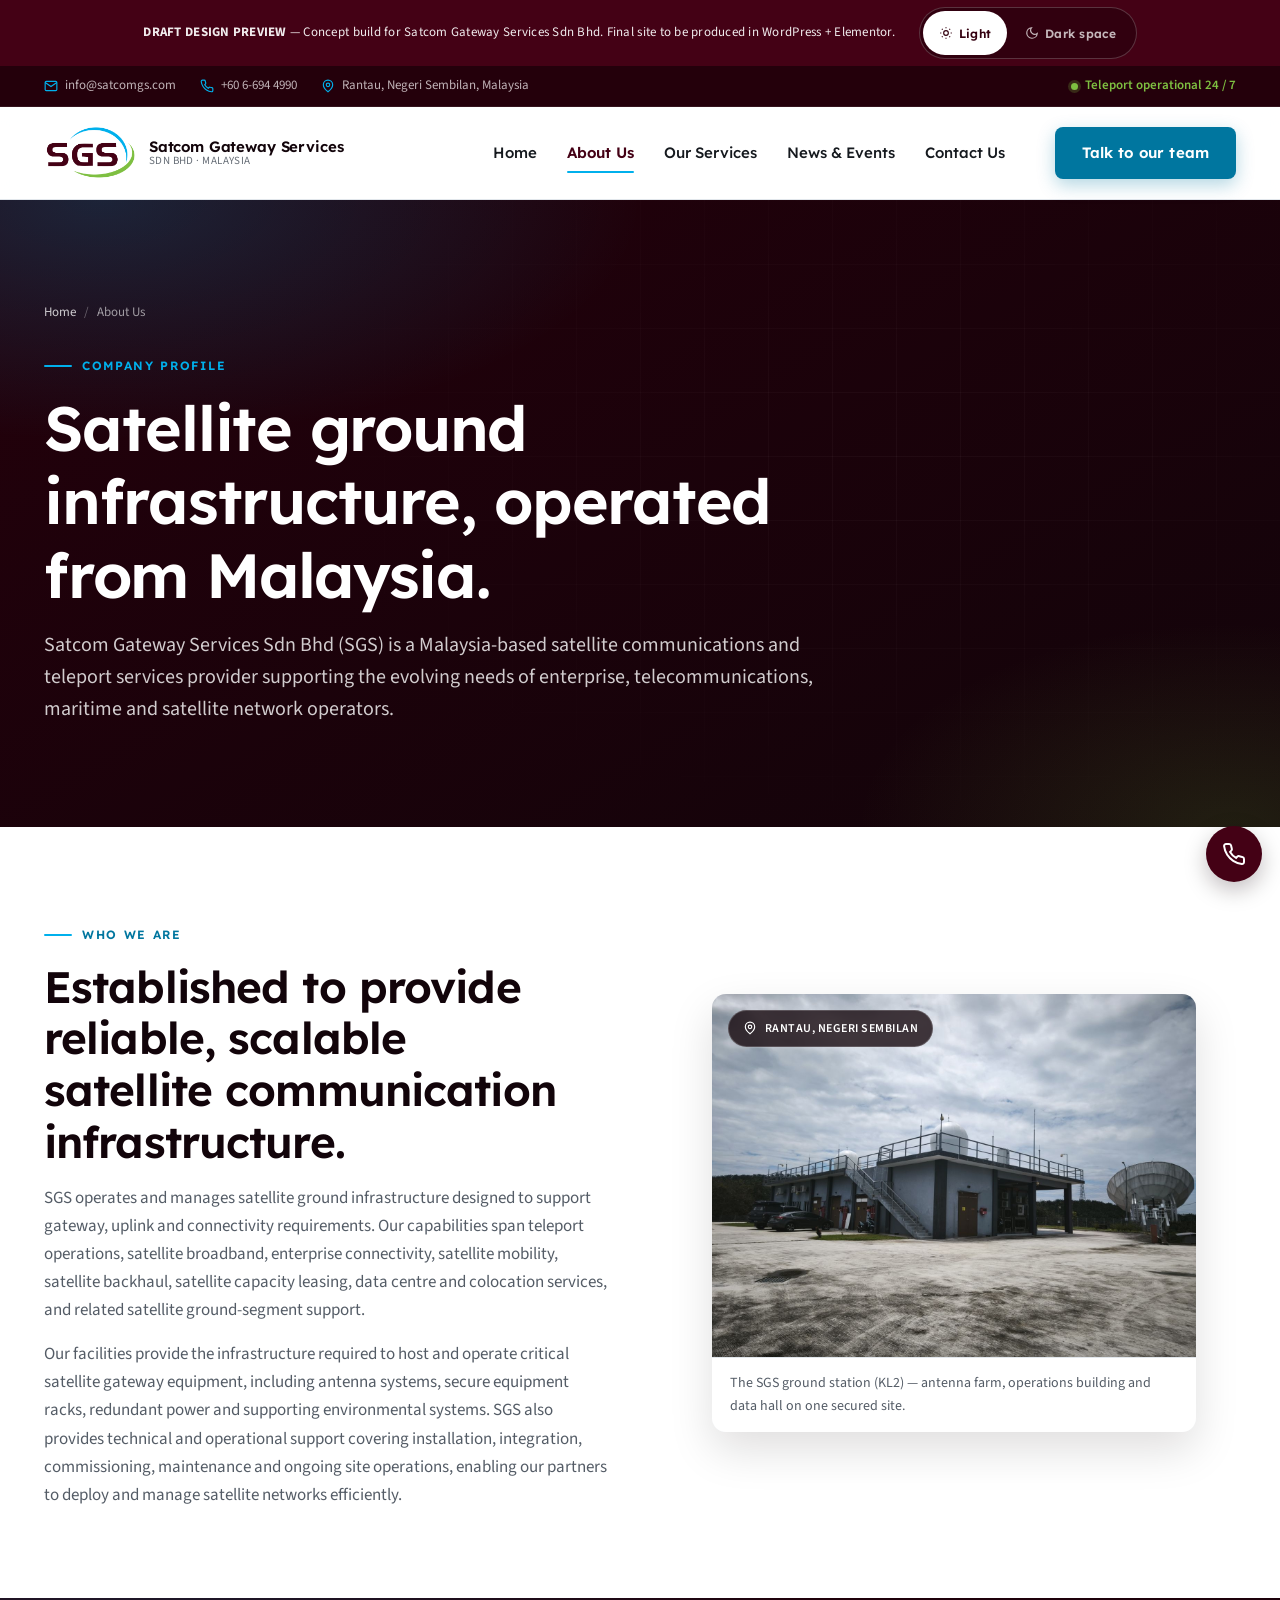
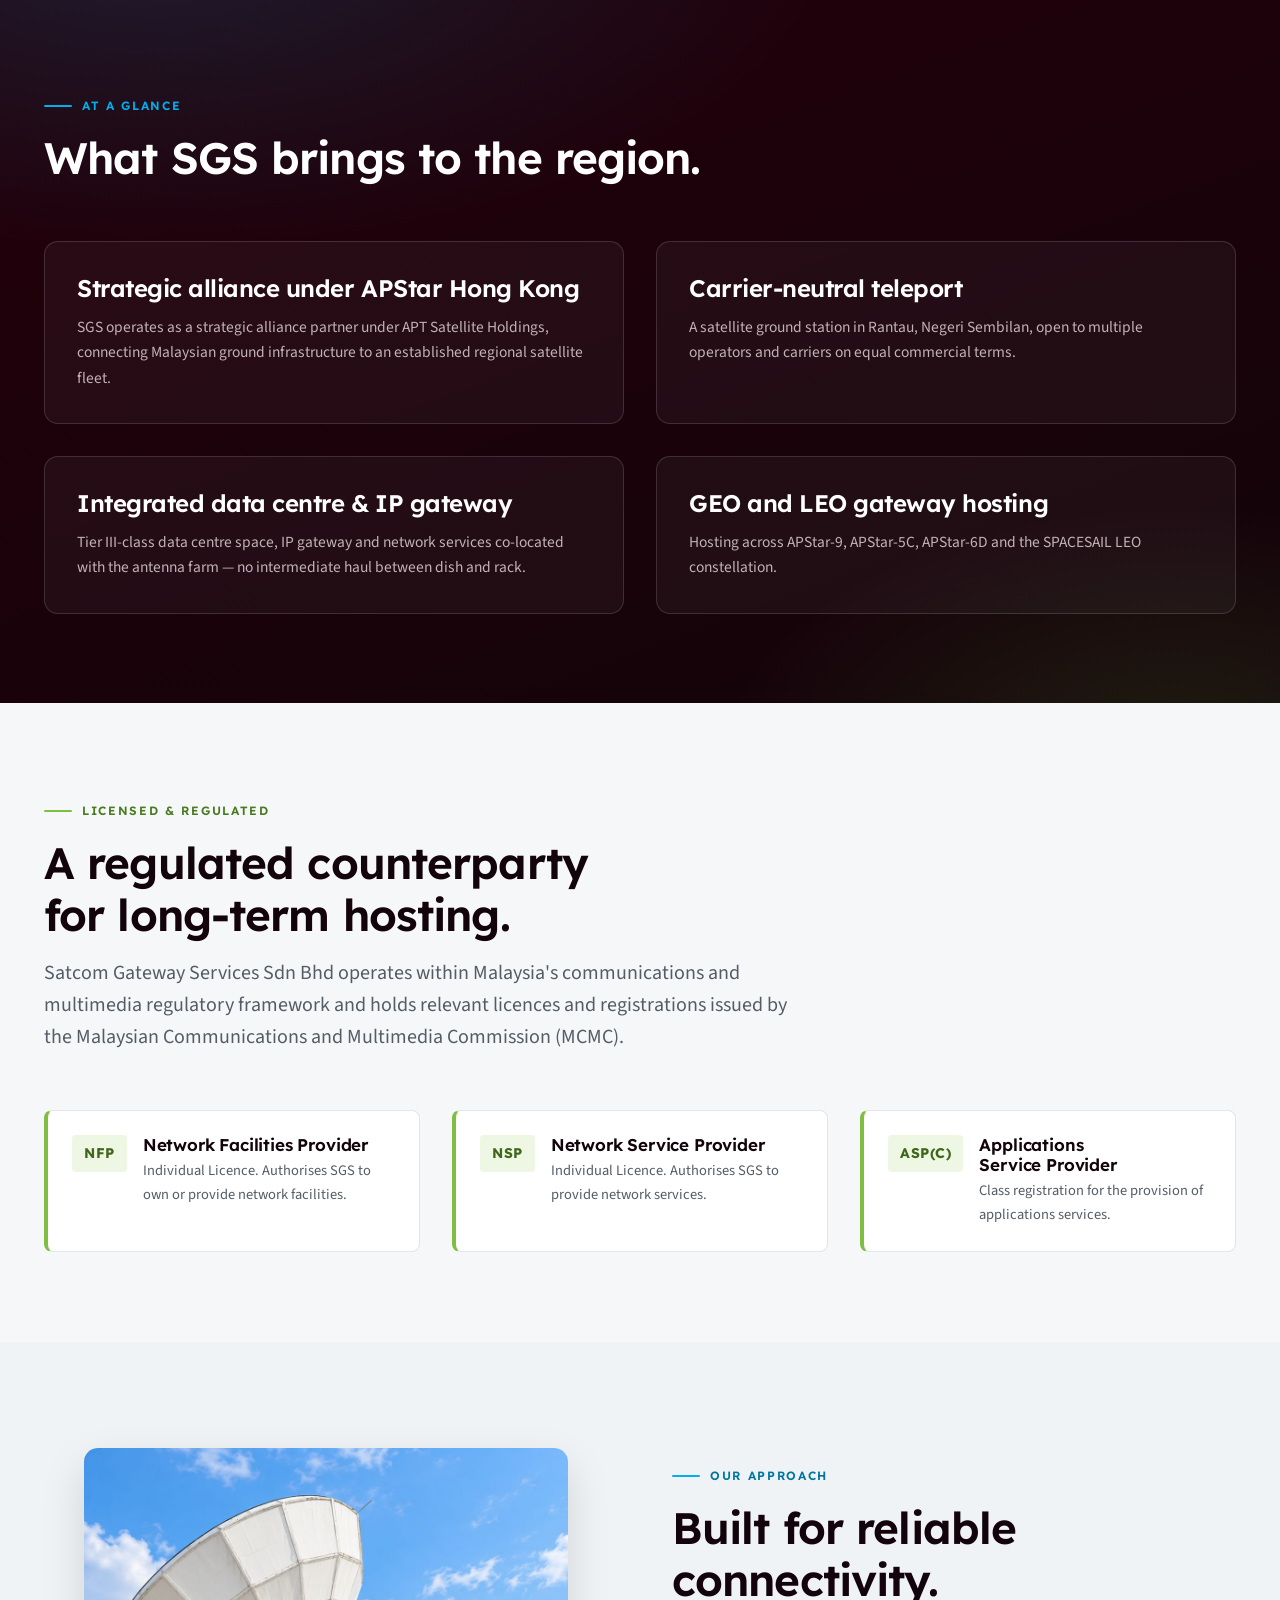
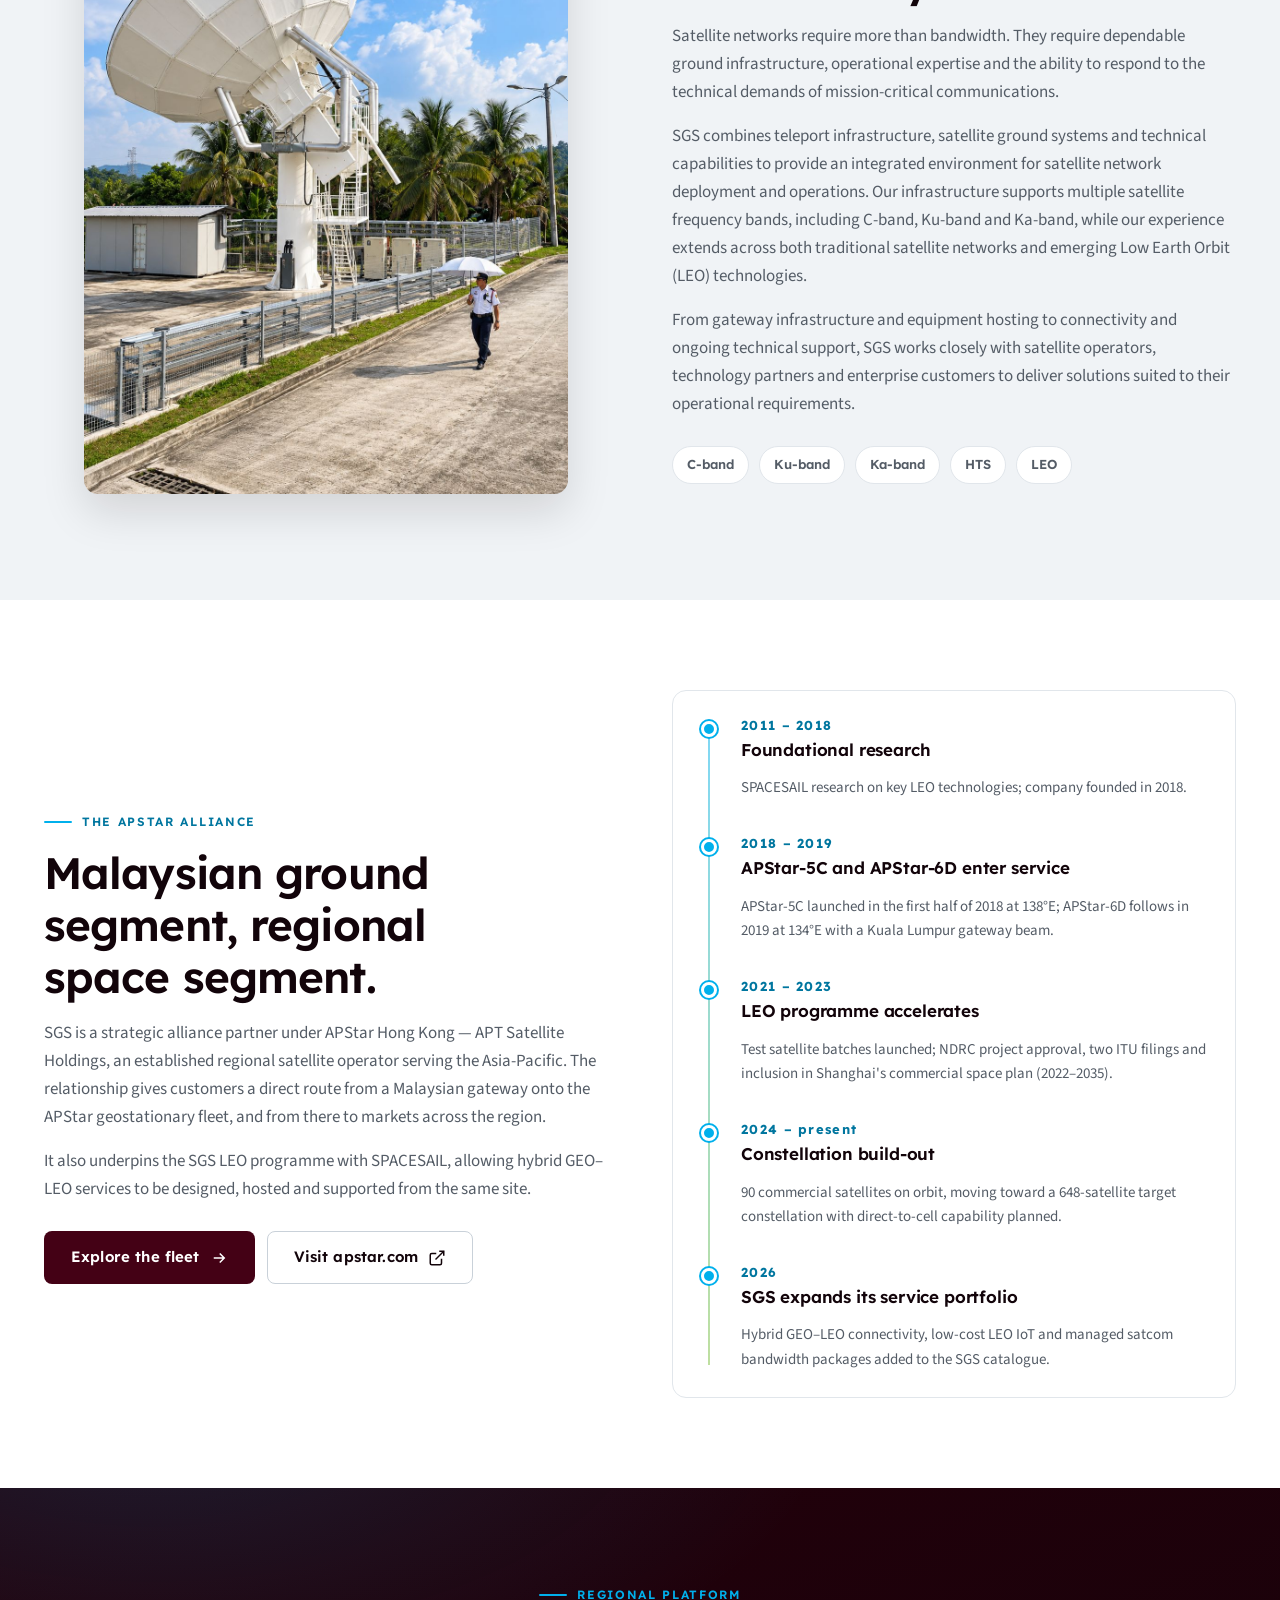
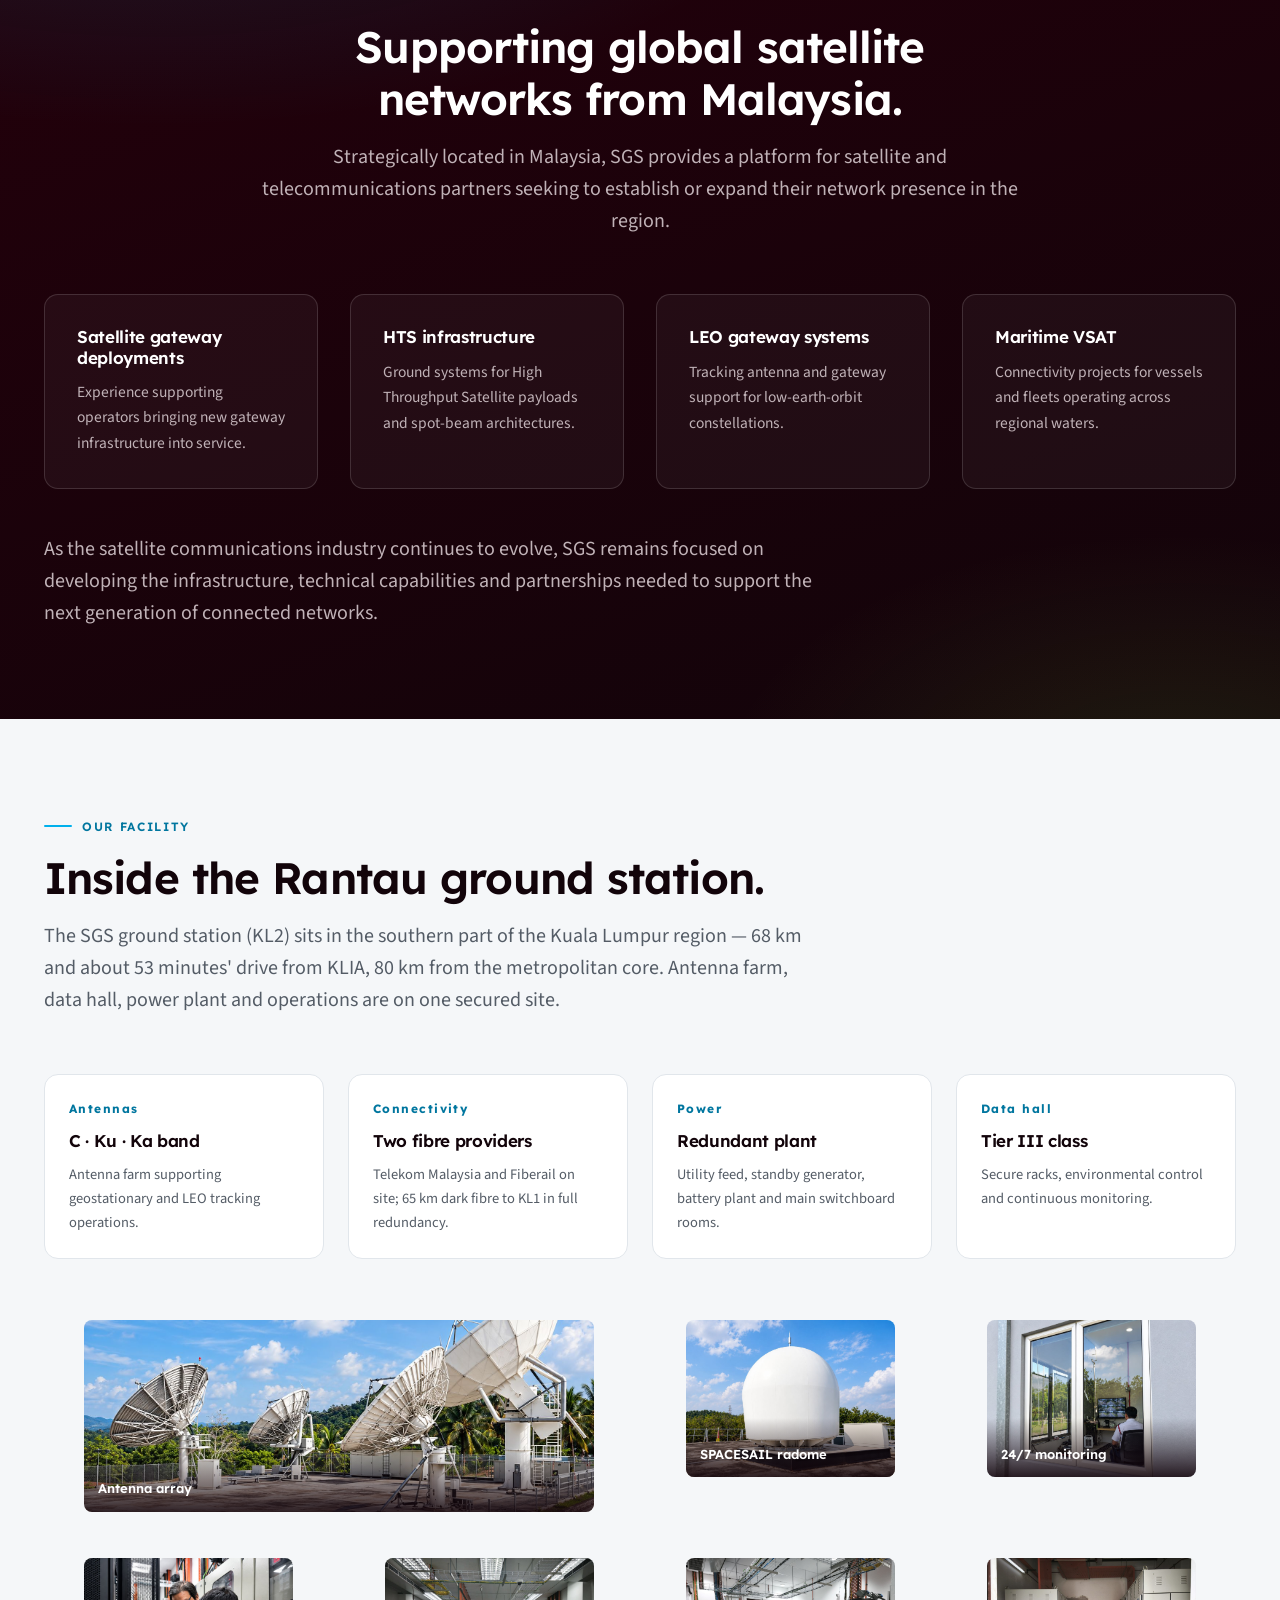
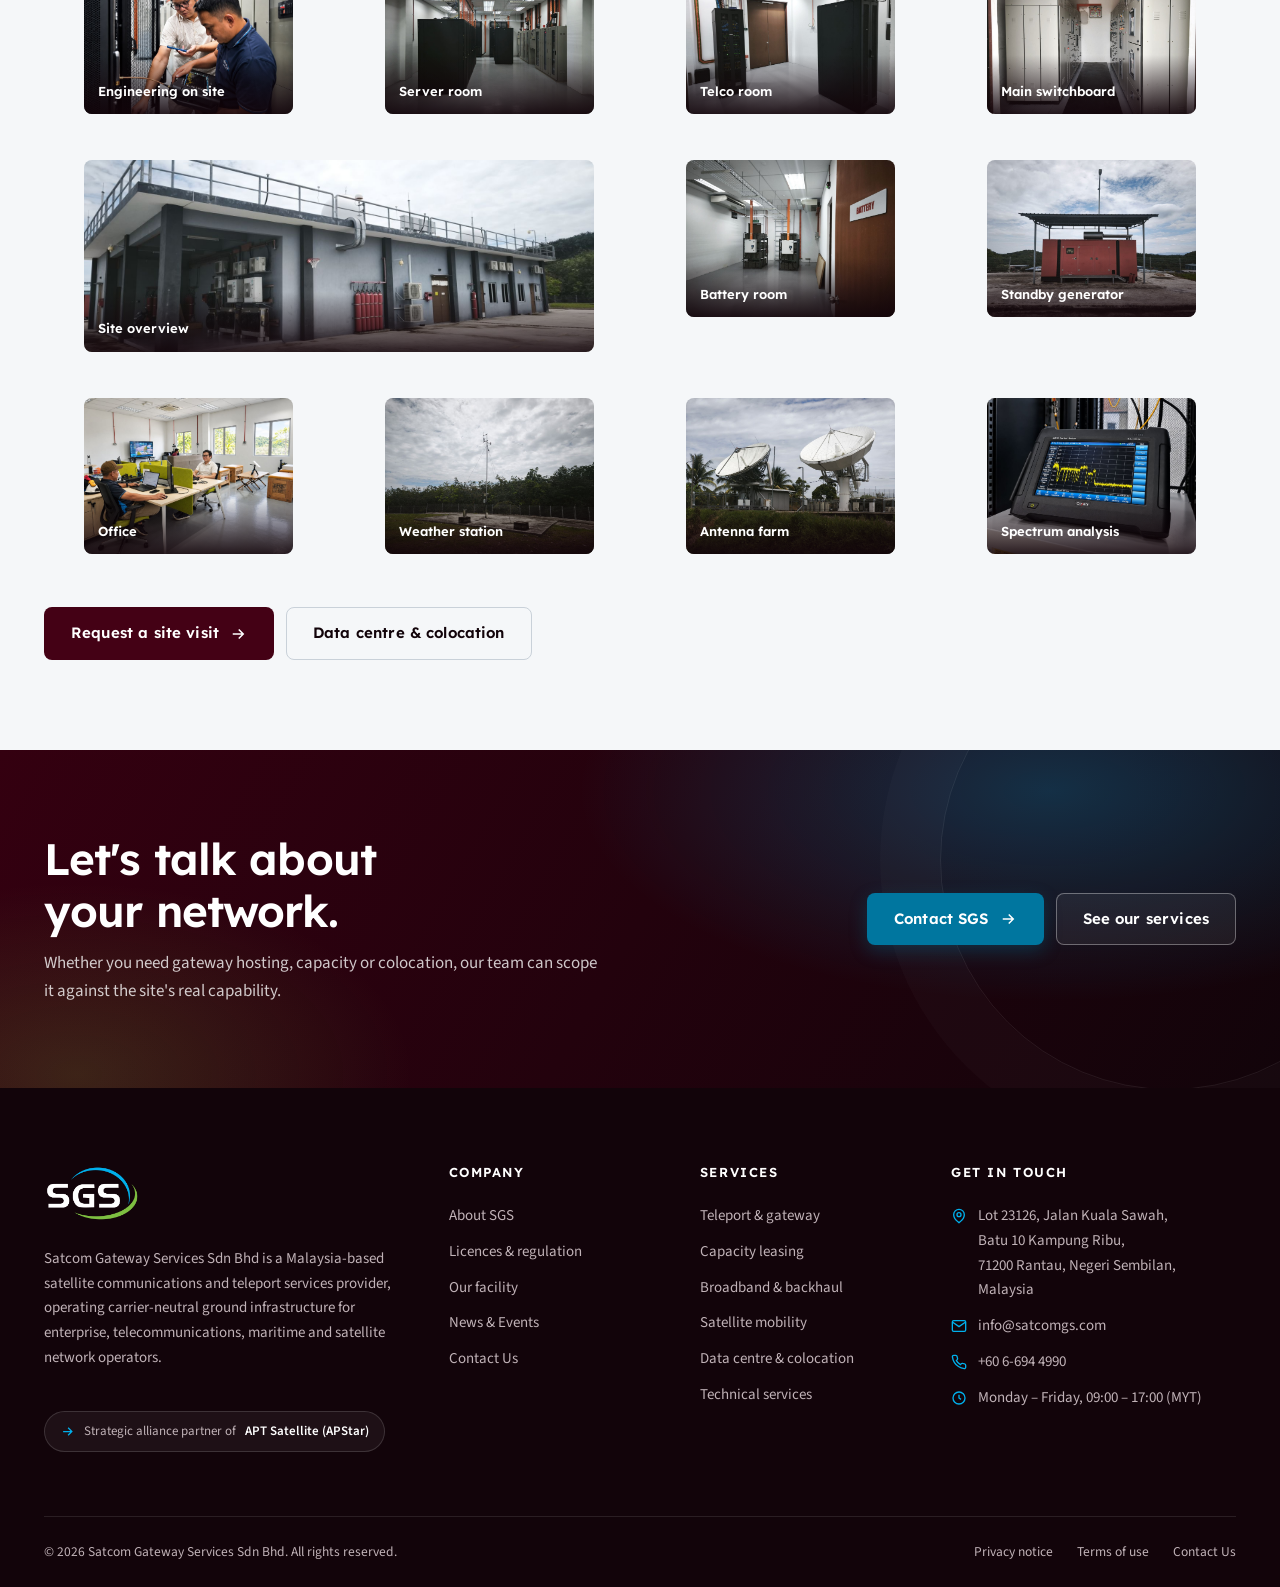
==== commit 6aa439fc: "Add the nine updated facility photos Two gaps I had flagged as needing a reshoot are now closed:  - " ====
--- a/about.html
+++ b/about.html
@@ -22,13 +22,32 @@
 <a class="skip-link" href="#main">Skip to main content</a>
 
 <div class="preloader" id="preloader" aria-hidden="true">
-  <div class="preloader__signal">
-    <span class="preloader__ring"></span>
-    <span class="preloader__ring"></span>
-    <span class="preloader__ring"></span>
+  <div class="preloader__stage">
+    <svg class="pl-sys" viewBox="0 0 320 320" aria-hidden="true">
+      <g class="pl-sys__rot">
+        <g class="pl-orbit" style="--tilt:-24deg;--i:0">
+          <ellipse class="pl-orbit__path" cx="160" cy="160" rx="132" ry="46" pathLength="100"/>
+          <ellipse class="pl-orbit__sat"  cx="160" cy="160" rx="132" ry="46" pathLength="100"/>
+        </g>
+        <g class="pl-orbit" style="--tilt:38deg;--i:1">
+          <ellipse class="pl-orbit__path" cx="160" cy="160" rx="116" ry="58" pathLength="100"/>
+          <ellipse class="pl-orbit__sat"  cx="160" cy="160" rx="116" ry="58" pathLength="100"/>
+        </g>
+        <g class="pl-orbit" style="--tilt:84deg;--i:2">
+          <ellipse class="pl-orbit__path" cx="160" cy="160" rx="140" ry="36" pathLength="100"/>
+          <ellipse class="pl-orbit__sat"  cx="160" cy="160" rx="140" ry="36" pathLength="100"/>
+        </g>
+      </g>
+      <circle class="pl-wave" cx="160" cy="160" r="30"/>
+      <circle class="pl-wave" cx="160" cy="160" r="30" style="animation-delay:2.2s"/>
+    </svg>
     <img class="preloader__logo" src="assets/img/sgs-logo-light.png" alt="" width="693" height="418">
   </div>
-  <div class="preloader__text">Acquiring signal</div>
+  <div class="preloader__text">
+    <span>Acquiring signal</span>
+    <span>Establishing uplink</span>
+    <span>Link established</span>
+  </div>
   <div class="preloader__bar"></div>
 </div>
 
@@ -217,7 +236,7 @@
       <div class="split split--media-first">
         <div class="split__media" data-reveal>
           <figure class="figure figure--tall">
-            <img src="assets/img/server-room-2.jpg" alt="Racks and cabling inside the SGS server room" loading="lazy" width="1400" height="1866">
+            <img src="assets/img/teleport-security.jpg" alt="A satellite antenna at the SGS teleport with a member of site staff" loading="lazy" width="1050" height="1400">
           </figure>
         </div>
         <div data-reveal data-reveal-delay="1">
@@ -395,41 +414,61 @@
 
       <!-- Photo gallery → Elementor: Gallery widget with lightbox -->
       <div class="gallery" data-reveal>
-        <figure class="gallery__item gallery__item--wide" data-lightbox data-caption="Antenna farm — satellite antennas at the SGS ground station, Rantau" tabindex="0" role="button" aria-label="View larger: antenna farm">
-          <img src="assets/img/antenna-1.jpg" alt="Two satellite antennas at the SGS ground station" loading="lazy" width="1400" height="1050">
+        <figure class="gallery__item gallery__item--wide" data-lightbox data-caption="Antenna array - the SGS antenna farm at Rantau" tabindex="0" role="button" aria-label="View larger: antenna array">
+          <img src="assets/img/antenna-array.jpg" alt="The SGS antenna array at Rantau" loading="lazy" width="1400" height="933">
+          <figcaption>Antenna array</figcaption>
+        </figure>
+        <figure class="gallery__item" data-lightbox data-caption="SPACESAIL LEO radome - rooftop gateway antenna" tabindex="0" role="button" aria-label="View larger: spacesail radome">
+          <img src="assets/img/spacesail-radome.jpg" alt="The SPACESAIL LEO radome on the facility roof" loading="lazy" width="1400" height="933">
+          <figcaption>SPACESAIL radome</figcaption>
+        </figure>
+        <figure class="gallery__item" data-lightbox data-caption="24/7 monitoring - site security and operations" tabindex="0" role="button" aria-label="View larger: 24/7 monitoring">
+          <img src="assets/img/security-monitoring.jpg" alt="The 24-hour security and operations monitoring room" loading="lazy" width="1400" height="933">
+          <figcaption>24/7 monitoring</figcaption>
+        </figure>
+        <figure class="gallery__item" data-lightbox data-caption="Engineering - on-site technical support at the racks" tabindex="0" role="button" aria-label="View larger: engineering on site">
+          <img src="assets/img/engineers-racks.jpg" alt="SGS engineers working at the equipment racks" loading="lazy" width="1400" height="933">
+          <figcaption>Engineering on site</figcaption>
+        </figure>
+        <figure class="gallery__item" data-lightbox data-caption="Server room - equipment racks in the SGS data hall" tabindex="0" role="button" aria-label="View larger: server room">
+          <img src="assets/img/server-room-1.jpg" alt="Equipment racks in the SGS server room" loading="lazy" width="1400" height="933">
+          <figcaption>Server room</figcaption>
+        </figure>
+        <figure class="gallery__item" data-lightbox data-caption="Telco room - carrier hand-off for Telekom Malaysia and Fiberail" tabindex="0" role="button" aria-label="View larger: telco room">
+          <img src="assets/img/telco-room.jpg" alt="Telecommunications equipment room" loading="lazy" width="1400" height="933">
+          <figcaption>Telco room</figcaption>
+        </figure>
+        <figure class="gallery__item" data-lightbox data-caption="Main switchboard room - electrical distribution" tabindex="0" role="button" aria-label="View larger: main switchboard">
+          <img src="assets/img/switchboard-1.jpg" alt="Main switchboard room" loading="lazy" width="1400" height="933">
+          <figcaption>Main switchboard</figcaption>
+        </figure>
+        <figure class="gallery__item gallery__item--wide" data-lightbox data-caption="Site overview - the SGS teleport at Rantau, Negeri Sembilan" tabindex="0" role="button" aria-label="View larger: site overview">
+          <img src="assets/img/facility-1.jpg" alt="Overview of the SGS teleport site" loading="lazy" width="1400" height="933">
+          <figcaption>Site overview</figcaption>
+        </figure>
+        <figure class="gallery__item" data-lightbox data-caption="Battery room - UPS plant supporting the data hall" tabindex="0" role="button" aria-label="View larger: battery room">
+          <img src="assets/img/battery-room.jpg" alt="Battery room supporting redundant power" loading="lazy" width="1400" height="933">
+          <figcaption>Battery room</figcaption>
+        </figure>
+        <figure class="gallery__item" data-lightbox data-caption="Standby generator - backup power for the ground station" tabindex="0" role="button" aria-label="View larger: standby generator">
+          <img src="assets/img/generator.jpg" alt="Standby generator at the SGS facility" loading="lazy" width="1400" height="933">
+          <figcaption>Standby generator</figcaption>
+        </figure>
+        <figure class="gallery__item" data-lightbox data-caption="Office - the operations and engineering team on site" tabindex="0" role="button" aria-label="View larger: office">
+          <img src="assets/img/office-team.jpg" alt="The SGS operations and engineering team at work" loading="lazy" width="1400" height="933">
+          <figcaption>Office</figcaption>
+        </figure>
+        <figure class="gallery__item" data-lightbox data-caption="Weather station - on-site meteorological monitoring" tabindex="0" role="button" aria-label="View larger: weather station">
+          <img src="assets/img/weather-station.jpg" alt="Weather station at the SGS facility" loading="lazy" width="1400" height="933">
+          <figcaption>Weather station</figcaption>
+        </figure>
+        <figure class="gallery__item" data-lightbox data-caption="Antenna farm - C-band and Ku-band antennas" tabindex="0" role="button" aria-label="View larger: antenna farm">
+          <img src="assets/img/antenna-1.jpg" alt="Satellite antennas at the SGS ground station" loading="lazy" width="1400" height="933">
           <figcaption>Antenna farm</figcaption>
         </figure>
-        <figure class="gallery__item" data-lightbox data-caption="Server room — equipment racks in the SGS data hall" tabindex="0" role="button" aria-label="View larger: server room">
-          <img src="assets/img/server-room-1.jpg" alt="Equipment racks in the SGS server room" loading="lazy" width="1400" height="1050">
-          <figcaption>Server room</figcaption>
-        </figure>
-        <figure class="gallery__item" data-lightbox data-caption="Telco room — carrier hand-off point for Telekom Malaysia and Fiberail" tabindex="0" role="button" aria-label="View larger: telco room">
-          <img src="assets/img/telco-room.jpg" alt="Telecommunications equipment room" loading="lazy" width="1400" height="1050">
-          <figcaption>Telco room</figcaption>
-        </figure>
-        <figure class="gallery__item" data-lightbox data-caption="Main switchboard room — electrical distribution" tabindex="0" role="button" aria-label="View larger: main switchboard room">
-          <img src="assets/img/switchboard-1.jpg" alt="Main switchboard room" loading="lazy" width="1400" height="1050">
-          <figcaption>Main switchboard</figcaption>
-        </figure>
-        <figure class="gallery__item" data-lightbox data-caption="Battery room — UPS battery plant supporting the data hall" tabindex="0" role="button" aria-label="View larger: battery room">
-          <img src="assets/img/battery-room.jpg" alt="Battery room supporting redundant power" loading="lazy" width="1400" height="1050">
-          <figcaption>Battery room</figcaption>
-        </figure>
-        <figure class="gallery__item gallery__item--wide" data-lightbox data-caption="Site overview — the SGS teleport at Rantau, Negeri Sembilan" tabindex="0" role="button" aria-label="View larger: site overview">
-          <img src="assets/img/facility-1.jpg" alt="Overview of the SGS teleport site" loading="lazy" width="1400" height="1050">
-          <figcaption>Site overview</figcaption>
-        </figure>
-        <figure class="gallery__item" data-lightbox data-caption="Standby generator — backup power for the ground station" tabindex="0" role="button" aria-label="View larger: standby generator">
-          <img src="assets/img/generator.jpg" alt="Standby generator at the SGS facility" loading="lazy" width="1400" height="1050">
-          <figcaption>Standby generator</figcaption>
-        </figure>
-        <figure class="gallery__item" data-lightbox data-caption="Weather station — on-site meteorological monitoring" tabindex="0" role="button" aria-label="View larger: weather station">
-          <img src="assets/img/weather-station.jpg" alt="Weather station at the SGS facility" loading="lazy" width="1400" height="1050">
-          <figcaption>Weather station</figcaption>
-        </figure>
-        <figure class="gallery__item" data-lightbox data-caption="Office space — operations and engineering offices on site" tabindex="0" role="button" aria-label="View larger: office space">
-          <img src="assets/img/office-space.jpg" alt="Office space at the SGS facility" loading="lazy" width="1400" height="1050">
-          <figcaption>Office space</figcaption>
+        <figure class="gallery__item" data-lightbox data-caption="Spectrum analysis - RF monitoring and link verification" tabindex="0" role="button" aria-label="View larger: spectrum analysis">
+          <img src="assets/img/spectrum-analyzer.jpg" alt="A spectrum analyser in use at the SGS facility" loading="lazy" width="1400" height="933">
+          <figcaption>Spectrum analysis</figcaption>
         </figure>
       </div>
 
--- a/assets/css/style.css
+++ b/assets/css/style.css
@@ -1605,6 +1605,10 @@
    - Shows once per browser session, not on every page view.
    ========================================================================== */
 .preloader {
+  /* Duration lives here only. main.js reads this value, so changing this
+     one number changes the whole preloader. */
+  --preload-dur: 5s;
+
   position: fixed; inset: 0; z-index: 9999;
   display: flex; flex-direction: column;
   align-items: center; justify-content: center;
@@ -1613,8 +1617,9 @@
     radial-gradient(900px 600px at 50% 42%, rgba(0, 176, 236, .10), transparent 62%),
     radial-gradient(700px 500px at 78% 78%, rgba(126, 191, 65, .07), transparent 60%),
     linear-gradient(160deg, #0D1124 0%, #05070E 100%);
-  /* Fires even if JS never runs. JS normally removes it well before this. */
-  animation: sgs-preload-out .55s var(--ease) 3s forwards;
+  /* Fires even if JS never runs. Sits just past the JS ceiling so the script
+     normally wins; this is the net, not the mechanism. */
+  animation: sgs-preload-out .55s var(--ease) 6.6s forwards;
 }
 .preloader.is-done { animation: sgs-preload-out .55s var(--ease) forwards; }
 
@@ -1662,23 +1667,297 @@
   color: rgba(255, 255, 255, .62);
 }
 .preloader__bar {
-  width: 168px; height: 2px;
+  width: 230px; height: 2px;
   background: rgba(255, 255, 255, .13);
   border-radius: 2px; overflow: hidden;
 }
 .preloader__bar::after {
   content: "";
-  display: block; width: 40%; height: 100%;
+  display: block; width: 100%; height: 100%;
   border-radius: 2px;
-  background: linear-gradient(90deg, transparent, var(--cyan-500), transparent);
-  animation: sgs-preload-sweep 1.15s var(--ease) infinite;
-}
-@keyframes sgs-preload-sweep {
-  from { transform: translateX(-100%); }
-  to   { transform: translateX(350%); }
+  background: linear-gradient(90deg, var(--cyan-700), var(--cyan-500));
+  box-shadow: 0 0 8px rgba(0, 176, 236, .55);
+  transform-origin: left center;
+  transform: scaleX(0);
+  /* linear: a timed bar should finish exactly when the wait does, not
+     race to 95% and then appear stuck */
+  animation: sgs-preload-fill var(--preload-dur) linear forwards;
+}
+@keyframes sgs-preload-fill {
+  from { transform: scaleX(0); }
+  to   { transform: scaleX(1); }
 }
 
 /* Nothing animates, nothing blocks. */
 @media (prefers-reduced-motion: reduce) {
   .preloader { display: none !important; }
 }
+
+/* ==========================================================================
+   32. VIDEO FEATURE BAND
+   Looping background video with an overlapping text panel, alternating
+   sides — the Kratos treatment, on an SGS budget.
+
+   Every clip is a seamless boomerang loop (forward + reversed), muted,
+   autoplaying and lazy-loaded: nothing downloads until the row is near the
+   viewport, and playback pauses once it leaves. See videoFeatures() in
+   main.js. A poster frame shows instantly so the slot is never empty.
+
+   WordPress: Elementor's Video widget does background video natively
+   (Container ▸ Background ▸ Video). The lazy-load and pause-offscreen
+   behaviour is the part worth carrying over.
+   ========================================================================== */
+.vfeature { position: relative; overflow: hidden; }
+
+.vfeature__row {
+  display: grid;
+  grid-template-columns: 1.08fr .92fr;
+  align-items: center;
+}
+.vfeature__row + .vfeature__row { margin-top: clamp(48px, 6vw, 88px); }
+
+/* alternate sides, like the reference */
+.vfeature__row--flip { grid-template-columns: .92fr 1.08fr; }
+.vfeature__row--flip .vfeature__media { order: 2; }
+.vfeature__row--flip .vfeature__panel {
+  order: 1;
+  margin-left: 0;
+  margin-right: -11%;
+}
+
+/* ---- media -------------------------------------------------------------- */
+.vfeature__media {
+  position: relative;
+  aspect-ratio: 16 / 9;
+  border-radius: var(--radius);
+  overflow: hidden;
+  background: #05070E;
+  /* chamfered top-right corner */
+  clip-path: polygon(0 0, calc(100% - 34px) 0, 100% 34px, 100% 100%, 0 100%);
+  box-shadow: 0 22px 60px rgba(0, 0, 0, .45);
+}
+.vfeature__media video,
+.vfeature__media img.vfeature__poster {
+  position: absolute; inset: 0;
+  width: 100%; height: 100%;
+  object-fit: cover;
+  display: block;
+}
+.vfeature__media video { opacity: 0; transition: opacity .6s var(--ease); }
+.vfeature__media video.is-playing { opacity: 1; }
+
+/* keeps text legible where the panel overlaps the footage */
+.vfeature__media::after {
+  content: "";
+  position: absolute; inset: 0;
+  background: linear-gradient(90deg, rgba(5,7,14,.15) 0%, rgba(5,7,14,.05) 45%, rgba(5,7,14,.55) 100%);
+  pointer-events: none;
+}
+.vfeature__row--flip .vfeature__media::after {
+  background: linear-gradient(270deg, rgba(5,7,14,.15) 0%, rgba(5,7,14,.05) 45%, rgba(5,7,14,.55) 100%);
+}
+
+/* ---- panel -------------------------------------------------------------- */
+.vfeature__panel {
+  position: relative; z-index: 2;
+  margin-left: -11%;
+  padding: clamp(26px, 3vw, 40px);
+  background: rgba(8, 12, 26, .80);
+  backdrop-filter: blur(12px);
+  -webkit-backdrop-filter: blur(12px);
+  border: 1px solid rgba(255, 255, 255, .13);
+  border-radius: var(--radius);
+  box-shadow: 0 18px 50px rgba(0, 0, 0, .40);
+}
+.vfeature__panel h3 {
+  color: #fff;
+  font-size: clamp(1.4rem, 1.1rem + 1.2vw, 2.05rem);
+  line-height: 1.18;
+  margin-bottom: var(--space-4);
+}
+.vfeature__panel p { color: var(--dark-fg-muted); }
+/* bare inline link in the panel is only 25px tall; padding grows the tap
+   target to 44px and the negative margin keeps the layout unchanged */
+.vfeature__panel .link-arrow { padding-block: 10px; margin-block: -10px; }
+
+/* ---- responsive --------------------------------------------------------- */
+@media (max-width: 900px) {
+  .vfeature__row,
+  .vfeature__row--flip { grid-template-columns: 1fr; }
+  .vfeature__row--flip .vfeature__media { order: 0; }
+  .vfeature__row--flip .vfeature__panel { order: 0; margin-right: 0; }
+  .vfeature__panel {
+    margin-left: 0;
+    margin-top: -46px;
+    width: calc(100% - 32px);
+    margin-inline: auto;
+  }
+  .vfeature__media { clip-path: polygon(0 0, calc(100% - 24px) 0, 100% 24px, 100% 100%, 0 100%); }
+}
+@media (max-width: 480px) {
+  .vfeature__panel { margin-top: -28px; width: calc(100% - 16px); }
+}
+
+/* Motion off: the poster frame carries the image, nothing animates. */
+@media (prefers-reduced-motion: reduce) {
+  .vfeature__media video { display: none; }
+}
+
+/* ==========================================================================
+   33. PRELOADER — orbital acquisition sequence
+   Replaces the plain pulse. Over the 5s hold it plays a sequence rather
+   than looping: orbits draw themselves in, satellites begin tracking,
+   signal waves answer, status advances, link locks.
+
+   Pure HTML + CSS + SVG. No canvas, no library, no JS beyond the existing
+   dismiss timer — so it pastes straight into a WordPress preloader
+   plugin's custom-HTML field, or a child theme's wp_footer.
+
+   Timing is driven by --preload-dur on .preloader; change that one value
+   and the whole sequence rescales.
+   ========================================================================== */
+
+.preloader__stage {
+  position: relative;
+  width: min(320px, 76vw);
+  aspect-ratio: 1;
+  display: grid;
+  place-items: center;
+}
+
+.pl-sys { position: absolute; inset: 0; width: 100%; height: 100%; overflow: visible; }
+
+/* the whole system drifts, so nothing looks locked to the grid */
+.pl-sys__rot {
+  transform-origin: 160px 160px;
+  animation: pl-drift 38s linear infinite;
+}
+@keyframes pl-drift { to { transform: rotate(360deg); } }
+
+/* ---- orbit rings -------------------------------------------------------- */
+.pl-orbit {
+  transform-origin: 160px 160px;
+  transform: rotate(var(--tilt));
+}
+.pl-orbit__path,
+.pl-orbit__sat { fill: none; vector-effect: non-scaling-stroke; }
+
+/* pathLength="100" normalises every ellipse, so dash values are percentages
+   and the same timings work whatever the radii */
+.pl-orbit__path {
+  stroke: rgba(120, 200, 255, .22);
+  stroke-width: 1;
+  stroke-dasharray: 100 100;
+  stroke-dashoffset: 100;
+  animation: pl-draw 1.1s var(--ease) forwards;
+  animation-delay: calc(.25s + var(--i) * .18s);
+}
+@keyframes pl-draw { to { stroke-dashoffset: 0; } }
+
+/* a short bright dash travelling the ring = a satellite on track.
+   Riding the path itself means no transform maths to get wrong. */
+.pl-orbit__sat {
+  stroke: var(--cyan-500);
+  stroke-width: 2.4;
+  stroke-linecap: round;
+  stroke-dasharray: 7 93;
+  stroke-dashoffset: 100;
+  opacity: 0;
+  filter: drop-shadow(0 0 6px rgba(0, 176, 236, .95));
+  animation:
+    pl-track calc(2.6s + var(--i) * .7s) linear infinite,
+    pl-fade .6s ease forwards;
+  animation-delay: calc(1s + var(--i) * .22s), calc(1s + var(--i) * .22s);
+}
+@keyframes pl-track { to { stroke-dashoffset: 0; } }
+@keyframes pl-fade  { to { opacity: 1; } }
+
+/* ---- signal waves from the hub ------------------------------------------ */
+.pl-wave {
+  fill: none;
+  stroke: var(--cyan-500);
+  stroke-width: 1.3;
+  transform-origin: 160px 160px;
+  opacity: 0;
+  animation: pl-wave 2.6s cubic-bezier(.22, .61, .36, 1) infinite;
+  animation-delay: .9s;
+}
+@keyframes pl-wave {
+  0%   { transform: scale(.4); opacity: 0; }
+  12%  { opacity: .85; }
+  100% { transform: scale(3.5); opacity: 0; }
+}
+
+/* ---- logo --------------------------------------------------------------- */
+.preloader__logo {
+  position: relative; z-index: 2;
+  width: 108px; height: auto;
+  opacity: 0;
+  transform: scale(.86);
+  animation:
+    pl-logo-in .9s cubic-bezier(.22, .61, .36, 1) .1s forwards,
+    pl-logo-breathe 3.2s ease-in-out 1s infinite;
+}
+@keyframes pl-logo-in {
+  to { opacity: 1; transform: scale(1); }
+}
+@keyframes pl-logo-breathe {
+  0%, 100% { filter: drop-shadow(0 0 0 rgba(0, 176, 236, 0)); }
+  50%      { filter: drop-shadow(0 0 16px rgba(0, 176, 236, .55)); }
+}
+
+/* ---- status line: three stacked labels, cross-faded ---------------------- */
+.preloader__text {
+  position: relative;
+  height: 1.2em;
+  min-width: 230px;
+  text-align: center;
+}
+.preloader__text span {
+  position: absolute; inset: 0;
+  opacity: 0;
+  animation: pl-status var(--preload-dur) linear forwards;
+}
+.preloader__text span:nth-child(1) { animation-name: pl-status-1; }
+.preloader__text span:nth-child(2) { animation-name: pl-status-2; }
+.preloader__text span:nth-child(3) { animation-name: pl-status-3; }
+
+@keyframes pl-status-1 {
+  0%, 2%    { opacity: 0; }
+  8%, 30%   { opacity: 1; }
+  36%, 100% { opacity: 0; }
+}
+@keyframes pl-status-2 {
+  0%, 36%   { opacity: 0; }
+  42%, 64%  { opacity: 1; }
+  70%, 100% { opacity: 0; }
+}
+@keyframes pl-status-3 {
+  0%, 70%   { opacity: 0; }
+  76%, 100% { opacity: 1; }
+}
+/* the final state reads as confirmation, not progress */
+.preloader__text span:nth-child(3) { color: var(--green-500); }
+
+/* ---- lock flash at the end ---------------------------------------------- */
+.preloader__stage::after {
+  content: "";
+  position: absolute; inset: 0;
+  border-radius: 50%;
+  border: 1px solid var(--green-500);
+  opacity: 0;
+  transform: scale(.75);
+  animation: pl-lock .9s cubic-bezier(.22, .61, .36, 1) forwards;
+  /* fires at 76% of the hold, with the "Link established" label */
+  animation-delay: calc(var(--preload-dur) * .76);
+}
+@keyframes pl-lock {
+  0%   { opacity: 0;   transform: scale(.75); }
+  35%  { opacity: .85; }
+  100% { opacity: 0;   transform: scale(1.12); }
+}
+
+/* ---- motion off: a single still frame, no sequence ---------------------- */
+@media (prefers-reduced-motion: reduce) {
+  .preloader { display: none !important; }
+}
